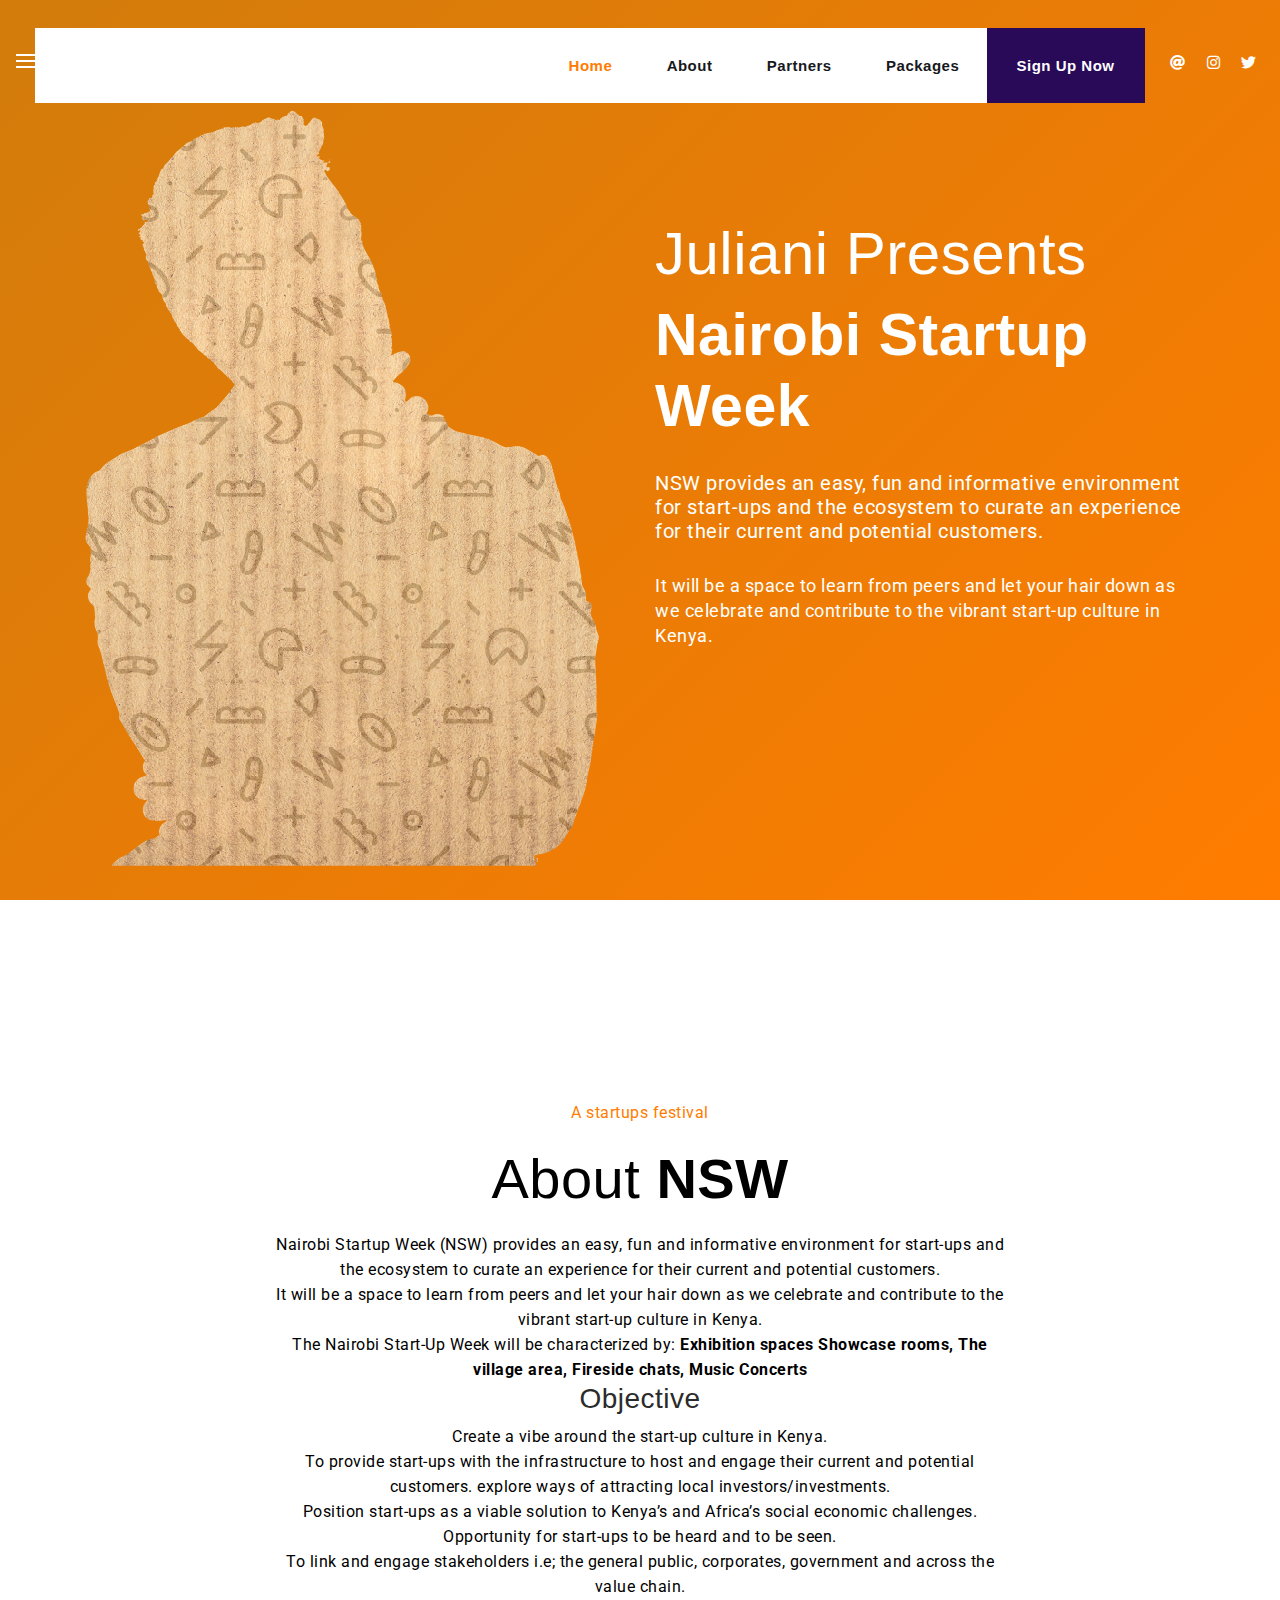
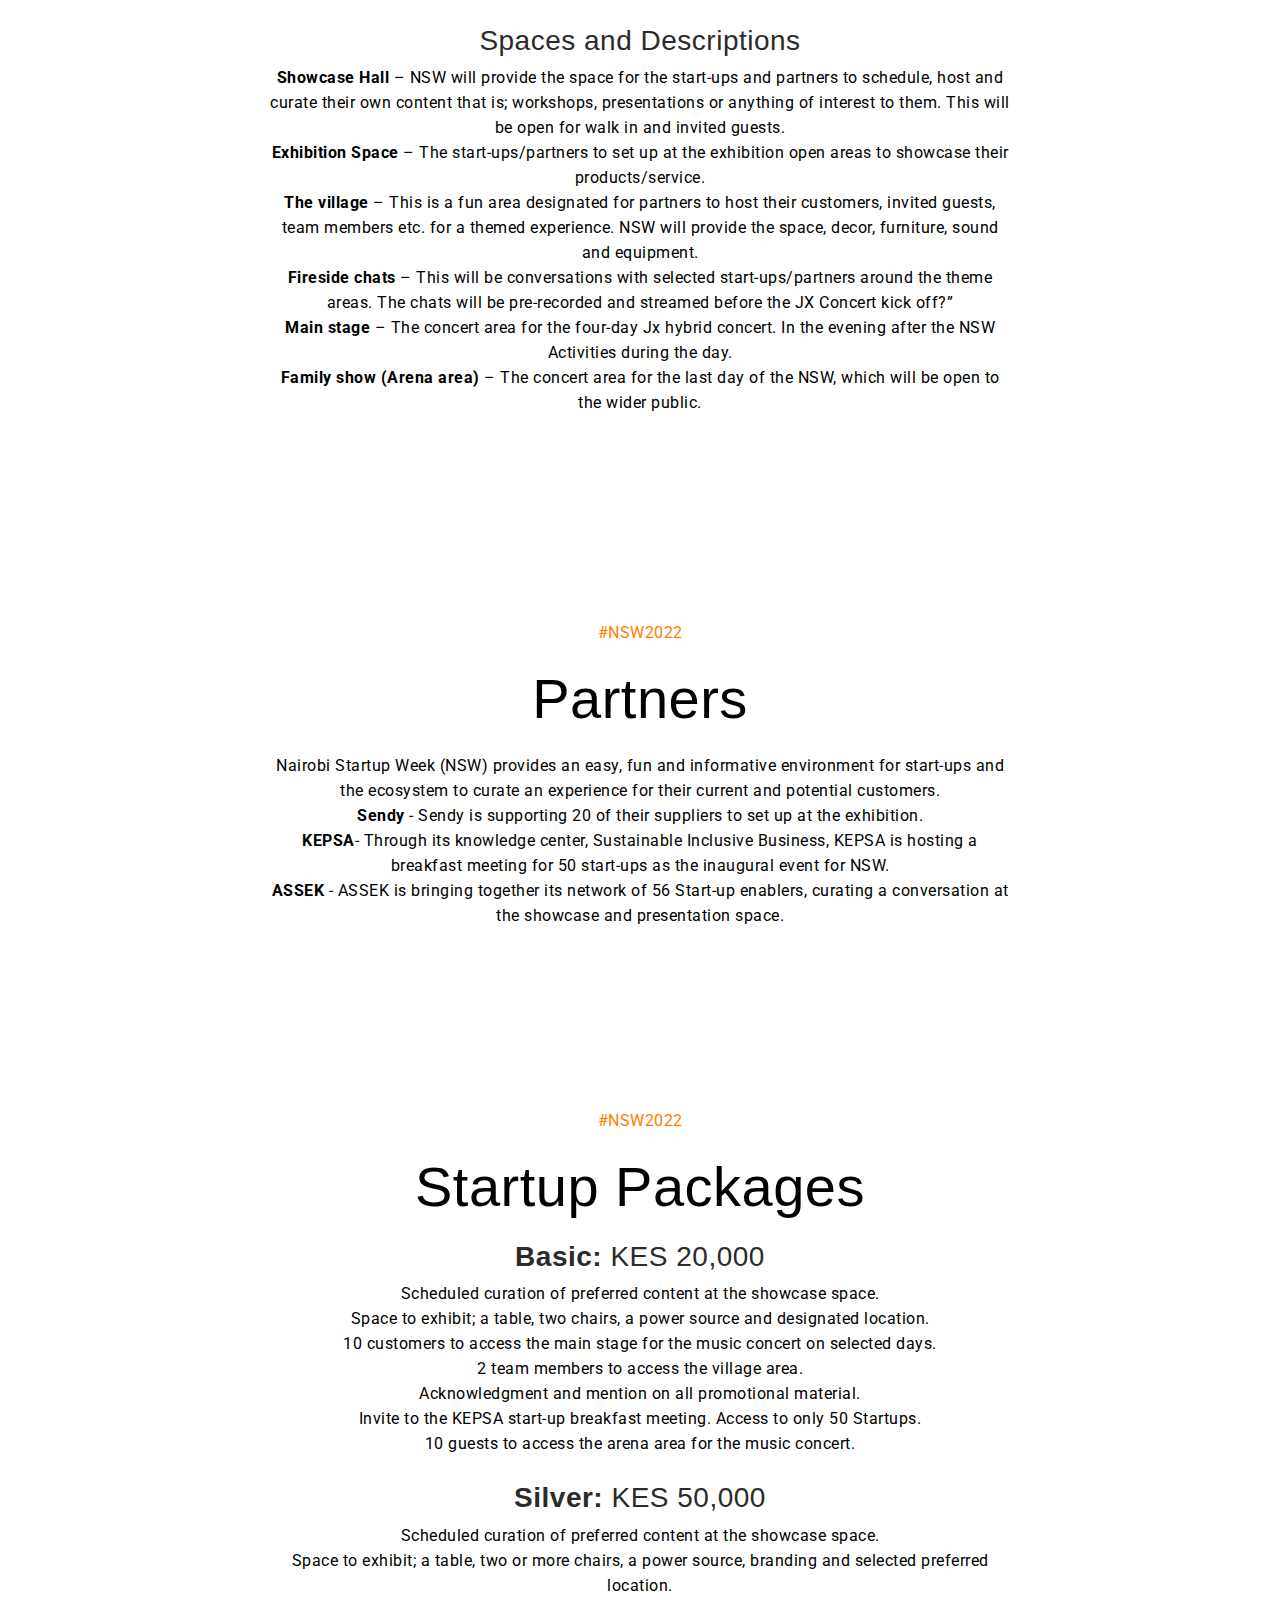
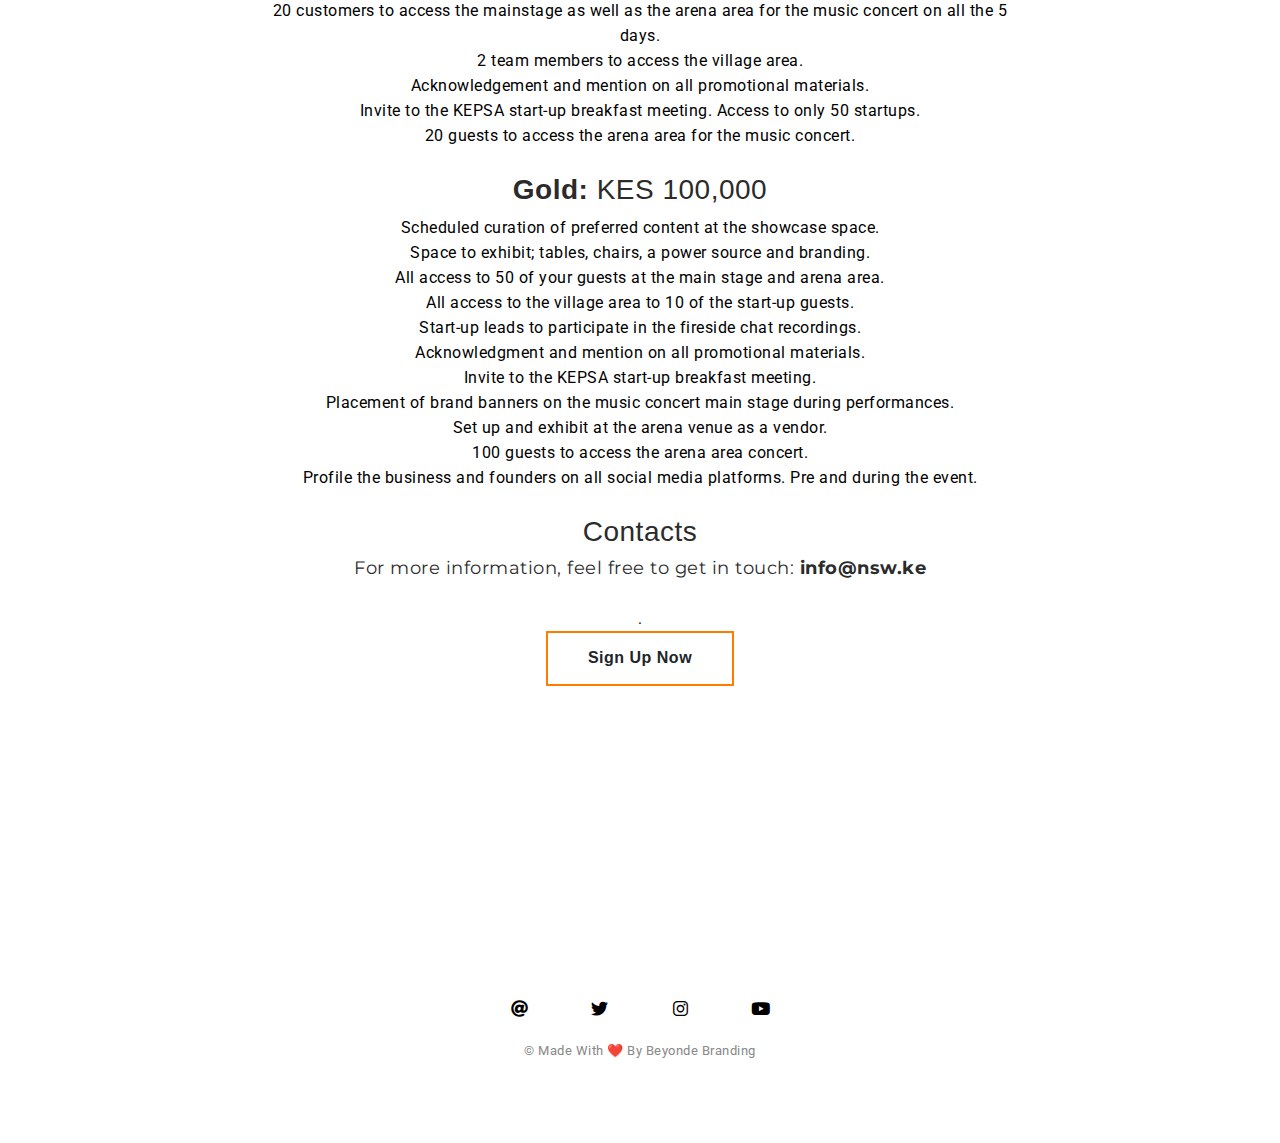
==== nsw/index.html @ 3aab37ce "chore: add original site" ====
<!DOCTYPE html>
<html lang="en">
<head>
    <!-- Meta Tags -->
    <meta charset="utf-8">
    <meta content="width=device-width, initial-scale=1, shrink-to-fit=no" name="viewport">
    <!-- Author -->
    <meta name="author" content="Beyonde Branding">
    <!-- Description -->
    <meta name="description" content="Nairobi Startup Week (NSW) provides an easy, fun and informative environment for start-ups and the ecosystem to curate an experience for their current and potential customers.">
    <!-- Page Title -->
    <title> NSW | Juliani presents Nairobi Startup Week</title>
    <!-- Bundle -->
    <link rel="stylesheet" href="./vendor/css/bundle.min.css">
    <!-- Plugin Css -->
    <link href="./vendor/css/LineIcons.min.css" rel="stylesheet">
    <link href="./vendor/css/jquery.fancybox.min.css" rel="stylesheet">
    <link href="./vendor/css/owl.carousel.min.css" rel="stylesheet">
    <link href="./vendor/css/wow.css" rel="stylesheet">
    <link rel="stylesheet" href="./vendor/css/cubeportfolio.min.css">
    <link href="css/line-awesome.min.css" rel="stylesheet">
    <!-- Style Sheet -->
    <link href="css/style.css" rel="stylesheet">
    <link href="css/custom.css" rel="stylesheet">
</head>
<body data-spy="scroll" data-target=".navbar" data-offset="90">

<!-- Start Loader -->
<div class="loader-bg">
    <div class="spinner">
        <div class="inner one"></div>
        <div class="inner two"></div>
        <div class="inner three"></div>
    </div>
</div>
<!-- End loader -->

<!-- Start Header -->
<header>
    <!--Navigation-->
    <nav class="navbar navbar-top-default navbar-expand-lg navbar-simple nav-line">
        <div class="navigation-toggle">
            <ul class="slider-social toggle-btn my-0">
                <li>
                    <a href="javascript:void(0);" class="sidemenu_btn" id="sidemenu_toggle">
                        <span></span>
                        <span></span>
                        <span></span>
                    </a>
                </li>
            </ul>
        </div>
        <div class="container">
            <div class="round-nav ">
                <a href="#home" title="Logo" class="logo ">
                    <!--Logo Default-->
                    <!-- <img src="images/logo.png" alt="logo" class=" nav-logo"> -->
                </a>

                <!--Nav Links-->
                <div class="collapse navbar-collapse" id="megaone">
                    <div class="navbar-nav ml-auto ">
                        <a class="nav-link  line " href="#home">Home</a>
                        <a class="nav-link  line" href="#about">About</a>
                        <a class="nav-link  line" href="#partners">Partners</a>
                        <a class="nav-link  line" href="#packages">Packages</a>
                        <a target="_blank" href="https://bit.ly/NSW-startup-form" class=" nav-btn nav-link " data-animation-duration="500">Sign Up Now</a>
                    </div>
                </div>
            </div>
        </div>
        <div class="social-icons">
            <ul>
                <li><a class="email-hover" href="mailto:info@nsw.ke" target="_blank"><i class="fas fa-at"></i></a></li>
                <li><a class="instagram-hover" href="https://instagram.com/nsw_ke" target="_blank"><i class="fab fa-instagram"></i></a></li>
                <li><a class="twitter-hover" href="https://twitter.com/nsw_ke" target="_blank"><i class="fab fa-twitter"></i></a></li>
                <!-- <li><a class="instagram-hover" href="javascript:void(0);" target="_blank"><i class="fab fab fa-linkedin-in"></i></a></li> -->
            </ul>
        </div>

        <!--Side Menu Button-->
    </nav>

    <!--Side Nav-->
    <div class="side-menu hidden">
        <div class="mega-title" id="mega-title"><h2 class="inner-mega-title">NSW // 2022</h2></div>
        <span id="btn_sideNavClose">
          <i class="las la-times btn-close"></i>
        </span>
        <div class="inner-wrapper">
            <nav class="side-nav w-100">
                <a href="#home" title="Logo" class="logo  navbar-brand">
                    <!-- <img src="images/logo.png" alt="logo"> -->
                </a>
                <ul class="navbar-nav text-capitalize">
                    <li class="nav-item">
                        <a class="nav-link " href="#home">Home</a>
                    </li>
                    <li class="nav-item">
                        <a class="nav-link " href="#about">About</a>
                    </li>
                    <li class="nav-item">
                        <a class="nav-link " href="#partners">Partners</a>
                    </li>
                    <li class="nav-item">
                        <a class="nav-link " href="#packages">Packages</a>
                    </li>
                    <li class="nav-item">
                        <a class="nav-link" target="_blank" href="https://bit.ly/NSW-startup-form">Sign Up</a>
                    </li>
                </ul>
            </nav>

            <div class="side-footer w-100">
                <p>&copy; 2022 // <a target="_blank" href="http://juliani.co.ke">Juliani</a></p>
            </div>
        </div>
    </div>
    <a id="close_side_menu" href="javascript:void(0);"></a>
</header>
<!-- End Header -->

<!--Banner Start-->
<section style="min-height: 900px;" class="banenr bg-banner py-0" id="home">
    <div class="container">
        <div class="row">
            <div class="col-lg-6 wow slideInLeft order-2 order-md-12" data-wow-delay=".7s" style="visibility: visible; animation-delay: 0.7s; animation-name: slideInLeft;">
                <div class="banner-image">
                     <img src="./images/banner_img.png" alt="banner-img">
                </div>
            </div>
            <div class="col-lg-6 d-flex justify-content-center align-items-center wow slideInRight  order-1 order-md-12" data-wow-delay=".7s" style="visibility: visible; animation-delay: 0.7s; animation-name: slideInRight;">
                <div class="banner-area">
                    <h4 class="banner-text">
                        Juliani Presents
                    </h4>
                    <h2 class="banner-heading">
                        Nairobi Startup Week
                    </h2>
                    <h5 class="banner-des">
                        NSW provides an easy, fun and informative environment for start-ups and the ecosystem to curate an experience for their current and potential customers.
                    </h5>
                    <p style="color:white;">It will be a space to learn from peers and let your hair down as we celebrate and contribute to the vibrant start-up culture in Kenya.</p>
                </div>
            </div>
        </div>
    </div>
</section>
<!--Banner End-->

<!-- MAIN PAGE Start -->
<section class="main standalone" id="main">
    <!--content-->
    <div class="blog-content">
        <div class="container">
            <div class="row no-gutters">
                <div class="col-12">

                    <div class="standalone-detail" id="about" style="padding-top:80px;">
                        <div class="row no-gutters">
                            <div class="col-12 col-md-10 offset-md-1 col-lg-8 offset-lg-2  text-center wow slideInUp" data-wow-duration="2s">
                                <p class="sub-heading text-center text-blue">A startups festival</p>
                                <h1 class="heading text-orang">About <strong>NSW</strong></h1>
                                <p class="para_text m-auto ">Nairobi Startup Week (NSW) provides an easy, fun and informative environment for start-ups and the ecosystem to curate an experience for their current and potential customers.</p>
                                <p class="para_text m-auto ">It will be a space to learn from peers and let your hair down as we celebrate and contribute to the vibrant start-up culture in Kenya.</p>
                                <p class="para_text m-auto ">
                                    The Nairobi Start-Up Week will be characterized by:
                                    <strong>Exhibition spaces
                                    Showcase rooms,
                                    The village area,
                                    Fireside chats, 
                                    Music Concerts
                                    </strong> 
                                </p>
                                <h3>Objective</h3>
                                <ul>
                                    <li class="para_text m-auto">Create a vibe around the start-up culture in Kenya.</li>
                                    <li class="para_text m-auto">To provide start-ups with the infrastructure to host and engage their current and potential customers.  explore ways of attracting local investors/investments.</li>
                                    <li class="para_text m-auto">Position start-ups as a viable solution to Kenya’s and Africa’s social economic challenges.</li>
                                    <li class="para_text m-auto">Opportunity for start-ups to be heard and to be seen.</li>
                                    <li class="para_text m-auto">To link and engage stakeholders i.e; the general public, corporates, government and across the value chain.</li>
                                </ul>

                                <h3>Spaces and Descriptions</h3>
                                <ul>
                                    <li class="para_text m-auto"><strong>Showcase Hall</strong> – NSW will provide the space for the start-ups and partners to schedule, host and curate their own content that is; workshops, presentations or anything of interest to them. This will be open for walk in and invited guests.</li>
                                    <li class="para_text m-auto"><strong>Exhibition Space</strong> – The start-ups/partners to set up at the exhibition open areas to showcase their products/service.</li>
                                    <li class="para_text m-auto"><strong>The village</strong> – This is a fun area designated for partners to host their customers, invited guests, team members etc. for a themed experience. NSW will provide the space, decor, furniture, sound and equipment.</li>
                                    <li class="para_text m-auto"><strong>Fireside chats</strong> – This will be conversations with selected start-ups/partners around the theme areas. The chats will be pre-recorded and streamed before the JX Concert  kick off?”</li>
                                    <li class="para_text m-auto"><strong>Main stage</strong> – The concert area for the four-day Jx hybrid concert. In the evening after the NSW Activities during the day.</li>
                                    <li class="para_text m-auto"><strong>Family show (Arena area)</strong> – The concert area for the last day of the NSW, which will be open to the wider public.</li>
                                </ul>
                            </div>
                        </div>
                    </div>

                    <div class="standalone-detail" id="partners" style="padding-top:80px;">
                        <div class="row no-gutters">
                            <div class="col-12 col-md-10 offset-md-1 col-lg-8 offset-lg-2  text-center wow slideInUp" data-wow-duration="2s">
                                <p class="sub-heading text-center text-blue">#NSW2022</p>
                                <h1 class="heading text-orang">Partners</h1>
                                <p class="para_text m-auto ">Nairobi Startup Week (NSW) provides an easy, fun and informative environment for start-ups and the ecosystem to curate an experience for their current and potential customers.</p>
                                <p class="para_text m-auto"><strong>Sendy</strong> - Sendy is supporting 20 of their suppliers to set up at the exhibition.</p>
                                <p class="para_text m-auto"><strong>KEPSA</strong>- Through its knowledge center, Sustainable Inclusive Business, KEPSA is hosting a breakfast meeting for 50 start-ups as the inaugural event for NSW.</p>
                                <p class="para_text m-auto"><strong>ASSEK</strong> - ASSEK is bringing together its network of 56 Start-up enablers, curating a conversation at the showcase and presentation space.</p>
                            </div>
                        </div>
                    </div>

                    <!-- <div class="row standalone-row align-items-center no-gutters">
                        <div class="col-lg-6">
                            <div class="blog-image wow hover-effect fadeInLeft image">
                                <img src="images/standalone-1.jpg" alt="image">
                            </div>
                        </div>
                        <div class="col-lg-6 stand-img-des">
                            <div class="d-inline-block">
                                <p class="sub-heading sub_heading text-center text-blue">Most flexible one page</p>
                                <h2 class="heading-text text-orang">Standalone Heading</h2>
                                <p class="para_text p-text ">Curabitur mollis bibendum luctus. Duis suscipit vitae dui sed suscipit. Vestibulum auctor nunc vitae diam eleifend, in maximus metus sollicitudin. </p>
                            </div>
                        </div>
                    </div> -->

                    <div class="standalone-detail" id="packages" style="padding-top:80px;">
                        <div class="row no-gutters">
                            <div class="col-12 col-md-10 offset-md-1 col-lg-8 offset-lg-2  text-center wow slideInUp" data-wow-duration="2s">
                                <p class="sub-heading text-center text-blue">#NSW2022</p>
                                <h1 class="heading text-orang">Startup Packages</h1>
                                <h3><strong>Basic:</strong> KES 20,000 </h3>
                                <ul>
                                    <li class="para_text m-auto">Scheduled curation of preferred content at the showcase space.</li>
                                    <li class="para_text m-auto">Space to exhibit; a table, two chairs, a power source and designated location.</li>
                                    <li class="para_text m-auto">10 customers to access the main stage for the music concert on selected days.  </li>
                                    <li class="para_text m-auto">2 team members to access the village area.  </li>
                                    <li class="para_text m-auto">Acknowledgment and mention on all promotional material.</li>
                                    <li class="para_text m-auto">Invite to the KEPSA start-up breakfast meeting. Access to only 50 Startups. </li>
                                    <li class="para_text m-auto">10 guests to access the arena area for the music concert.</li>
                                </ul>

                                <h3><strong>Silver:</strong> KES 50,000 </h3>
                                <ul>
                                    <li class="para_text m-auto">Scheduled curation of preferred content at the showcase space.</li>
                                    <li class="para_text m-auto">Space to exhibit; a table, two or more chairs, a power source, branding and selected preferred location.</li>
                                    <li class="para_text m-auto">20 customers to access the mainstage as well as the arena area for the music concert on all the 5 days. </li>
                                    <li class="para_text m-auto">2 team members to access the village area.</li>
                                    <li class="para_text m-auto">Acknowledgement and mention on all promotional materials.</li>
                                    <li class="para_text m-auto">Invite to the KEPSA start-up breakfast meeting. Access to only 50 startups.</li>
                                    <li class="para_text m-auto">20 guests to access the arena area for the music concert.</li>
                                </ul>

                                <h3><strong>Gold:</strong> KES 100,000 </h3>
                                <ul>
                                    <li class="para_text m-auto">Scheduled curation of preferred content at the showcase space. </li>
                                    <li class="para_text m-auto">Space to exhibit; tables, chairs, a power source and branding.</li>
                                    <li class="para_text m-auto">All access to 50 of your guests at the main stage and arena area. </li>
                                    <li class="para_text m-auto">All access to the village area to 10 of the start-up guests.  </li>
                                    <li class="para_text m-auto">Start-up leads to participate in the fireside chat recordings.</li>
                                    <li class="para_text m-auto">Acknowledgment and mention on all promotional materials. </li>
                                    <li class="para_text m-auto">Invite to the KEPSA start-up breakfast meeting.</li>
                                    <li class="para_text m-auto">Placement of brand banners on the music concert main stage during performances. </li>
                                    <li class="para_text m-auto">Set up and exhibit at the arena venue as a vendor.  </li>
                                    <li class="para_text m-auto">100 guests to access the arena area concert.  </li>
                                    <li class="para_text m-auto">Profile the business and founders on all social media platforms. Pre and during the event.  </li>
                                </ul>

                                <h3>Contacts</h3>
                                <p>For more information, feel free to get in touch: <strong>info@nsw.ke</strong></p>.

                                <div class="lead">
                                    <a style="border: solid 2px #ff7c00; font-weight: bold;" target="_blank" href="https://bit.ly/nsw-startup-form" class="btn btn-large">Sign Up Now</a>
                                </div>
                            </div>
                        </div>
                    </div>

                </div>
            </div>
        </div>
    </div>
</section>

<!-- MAIN PAGE END -->

<!-- START FOOTER -->
<footer class="footer">
    <div class="container">
        <div class="row align-items-center">
            <!--Social-->
            <div class="col-12 text-center">
                <div class="footer-social">
                    <ul class="list-unstyled social-icons social-icons-simple">
                        <!-- <li><a class="facebook_bg_hvr2 wow fadeInUp" href="javascript:void(0)"><i class="fab fa-facebook-f" aria-hidden="true"></i> </a> </li> -->
                        <li><a href="mailto:info@nsw.ke" target="_blank"><i class="fas fa-at" aria-hidden="true"></i> </a> </li>
                        <li><a class="twitter_bg_hvr2 wow fadeInDown" href="https://twitter.com/nsw_ke" target="_blank"><i class="fab fa-twitter" aria-hidden="true"></i> </a> </li>
                        <!-- <li><a class="linkdin_bg_hvr2 wow fadeInDown" href="javascript:void(0)"><i class="fab fa-linkedin-in" aria-hidden="true"></i> </a> </li> -->
                        <li><a class="instagram_bg_hvr2 wow fadeInUp" href="https://instagram.com/nsw_ke" target="_blank"><i class="fab fa-instagram" aria-hidden="true"></i> </a> </li>
                        <li><a class="youtube_bg_hvr2 wow fadeInUp" href="#"><i class="fab fa-youtube" aria-hidden="true"></i> </a> </li>
                        <!-- <li><a class="pintrest_bg_hvr2 wow fadeInUp" href="javascript:void(0)"><i class="fab fa-pinterest-p" aria-hidden="true"></i> </a> </li> -->
                    </ul>
                </div>
                <!--Text-->
                <p class="company-about fadeIn">&copy; Made With ❤️ By <a target="_blank" href="http://labs.beyon.de">Beyonde Branding</a></p>
            </div>
        </div>
    </div>
</footer>
<!-- END FOOTER -->

<!-- JavaScript -->
<script src="./vendor/js/bundle.min.js"></script>
<script src="js/script.js"></script>

</body>
</html>
---- nsw/vendor/css/wow.css ----
@charset "UTF-8";


/*!
Animate.css - http://daneden.me/animate
Licensed under the MIT license

Copyright (c) 2013 Daniel Eden

Permission is hereby granted, free of charge, to any person obtaining a copy of this software and associated documentation files (the "Software"), to deal in the Software without restriction, including without limitation the rights to use, copy, modify, merge, publish, distribute, sublicense, and/or sell copies of the Software, and to permit persons to whom the Software is furnished to do so, subject to the following conditions:

The above copyright notice and this permission notice shall be included in all copies or substantial portions of the Software.

THE SOFTWARE IS PROVIDED "AS IS", WITHOUT WARRANTY OF ANY KIND, EXPRESS OR IMPLIED, INCLUDING BUT NOT LIMITED TO THE WARRANTIES OF MERCHANTABILITY, FITNESS FOR A PARTICULAR PURPOSE AND NONINFRINGEMENT. IN NO EVENT SHALL THE AUTHORS OR COPYRIGHT HOLDERS BE LIABLE FOR ANY CLAIM, DAMAGES OR OTHER LIABILITY, WHETHER IN AN ACTION OF CONTRACT, TORT OR OTHERWISE, ARISING FROM, OUT OF OR IN CONNECTION WITH THE SOFTWARE OR THE USE OR OTHER DEALINGS IN THE SOFTWARE.
*/

.animated {
  -webkit-animation-duration: 1s;
  animation-duration: 1s;
  -webkit-animation-fill-mode: both;
  animation-fill-mode: both;
}

.animated.hinge {
  -webkit-animation-duration: 2s;
  animation-duration: 2s;
}

@-webkit-keyframes bounce {
  0%, 20%, 50%, 80%, 100% {
    -webkit-transform: translateY(0);
    transform: translateY(0);
  }

  40% {
    -webkit-transform: translateY(-30px);
    transform: translateY(-30px);
  }

  60% {
    -webkit-transform: translateY(-15px);
    transform: translateY(-15px);
  }
}

@keyframes bounce {
  0%, 20%, 50%, 80%, 100% {
    -webkit-transform: translateY(0);
    -ms-transform: translateY(0);
    transform: translateY(0);
  }

  40% {
    -webkit-transform: translateY(-30px);
    -ms-transform: translateY(-30px);
    transform: translateY(-30px);
  }

  60% {
    -webkit-transform: translateY(-15px);
    -ms-transform: translateY(-15px);
    transform: translateY(-15px);
  }
}

.bounce {
  -webkit-animation-name: bounce;
  animation-name: bounce;
}

@-webkit-keyframes flash {
  0%, 50%, 100% {
    opacity: 1;
  }

  25%, 75% {
    opacity: 0;
  }
}

@keyframes flash {
  0%, 50%, 100% {
    opacity: 1;
  }

  25%, 75% {
    opacity: 0;
  }
}

.flash {
  -webkit-animation-name: flash;
  animation-name: flash;
}

/* originally authored by Nick Pettit - https://github.com/nickpettit/glide */

@-webkit-keyframes pulse {
  0% {
    -webkit-transform: scale(1);
    transform: scale(1);
  }

  50% {
    -webkit-transform: scale(1.1);
    transform: scale(1.1);
  }

  100% {
    -webkit-transform: scale(1);
    transform: scale(1);
  }
}

@keyframes pulse {
  0% {
    -webkit-transform: scale(1);
    -ms-transform: scale(1);
    transform: scale(1);
  }

  50% {
    -webkit-transform: scale(1.1);
    -ms-transform: scale(1.1);
    transform: scale(1.1);
  }

  100% {
    -webkit-transform: scale(1);
    -ms-transform: scale(1);
    transform: scale(1);
  }
}

.pulse {
  -webkit-animation-name: pulse;
  animation-name: pulse;
}

@-webkit-keyframes shake {
  0%, 100% {
    -webkit-transform: translateX(0);
    transform: translateX(0);
  }

  10%, 30%, 50%, 70%, 90% {
    -webkit-transform: translateX(-10px);
    transform: translateX(-10px);
  }

  20%, 40%, 60%, 80% {
    -webkit-transform: translateX(10px);
    transform: translateX(10px);
  }
}

@keyframes shake {
  0%, 100% {
    -webkit-transform: translateX(0);
    -ms-transform: translateX(0);
    transform: translateX(0);
  }

  10%, 30%, 50%, 70%, 90% {
    -webkit-transform: translateX(-10px);
    -ms-transform: translateX(-10px);
    transform: translateX(-10px);
  }

  20%, 40%, 60%, 80% {
    -webkit-transform: translateX(10px);
    -ms-transform: translateX(10px);
    transform: translateX(10px);
  }
}

.shake {
  -webkit-animation-name: shake;
  animation-name: shake;
}

@-webkit-keyframes swing {
  20% {
    -webkit-transform: rotate(15deg);
    transform: rotate(15deg);
  }

  40% {
    -webkit-transform: rotate(-10deg);
    transform: rotate(-10deg);
  }

  60% {
    -webkit-transform: rotate(5deg);
    transform: rotate(5deg);
  }

  80% {
    -webkit-transform: rotate(-5deg);
    transform: rotate(-5deg);
  }

  100% {
    -webkit-transform: rotate(0deg);
    transform: rotate(0deg);
  }
}

@keyframes swing {
  20% {
    -webkit-transform: rotate(15deg);
    -ms-transform: rotate(15deg);
    transform: rotate(15deg);
  }

  40% {
    -webkit-transform: rotate(-10deg);
    -ms-transform: rotate(-10deg);
    transform: rotate(-10deg);
  }

  60% {
    -webkit-transform: rotate(5deg);
    -ms-transform: rotate(5deg);
    transform: rotate(5deg);
  }

  80% {
    -webkit-transform: rotate(-5deg);
    -ms-transform: rotate(-5deg);
    transform: rotate(-5deg);
  }

  100% {
    -webkit-transform: rotate(0deg);
    -ms-transform: rotate(0deg);
    transform: rotate(0deg);
  }
}

.swing {
  -webkit-transform-origin: top center;
  -ms-transform-origin: top center;
  transform-origin: top center;
  -webkit-animation-name: swing;
  animation-name: swing;
}

@-webkit-keyframes tada {
  0% {
    -webkit-transform: scale(1);
    transform: scale(1);
  }

  10%, 20% {
    -webkit-transform: scale(0.9) rotate(-3deg);
    transform: scale(0.9) rotate(-3deg);
  }

  30%, 50%, 70%, 90% {
    -webkit-transform: scale(1.1) rotate(3deg);
    transform: scale(1.1) rotate(3deg);
  }

  40%, 60%, 80% {
    -webkit-transform: scale(1.1) rotate(-3deg);
    transform: scale(1.1) rotate(-3deg);
  }

  100% {
    -webkit-transform: scale(1) rotate(0);
    transform: scale(1) rotate(0);
  }
}

@keyframes tada {
  0% {
    -webkit-transform: scale(1);
    -ms-transform: scale(1);
    transform: scale(1);
  }

  10%, 20% {
    -webkit-transform: scale(0.9) rotate(-3deg);
    -ms-transform: scale(0.9) rotate(-3deg);
    transform: scale(0.9) rotate(-3deg);
  }

  30%, 50%, 70%, 90% {
    -webkit-transform: scale(1.1) rotate(3deg);
    -ms-transform: scale(1.1) rotate(3deg);
    transform: scale(1.1) rotate(3deg);
  }

  40%, 60%, 80% {
    -webkit-transform: scale(1.1) rotate(-3deg);
    -ms-transform: scale(1.1) rotate(-3deg);
    transform: scale(1.1) rotate(-3deg);
  }

  100% {
    -webkit-transform: scale(1) rotate(0);
    -ms-transform: scale(1) rotate(0);
    transform: scale(1) rotate(0);
  }
}

.tada {
  -webkit-animation-name: tada;
  animation-name: tada;
}

/* originally authored by Nick Pettit - https://github.com/nickpettit/glide */

@-webkit-keyframes wobble {
  0% {
    -webkit-transform: translateX(0%);
    transform: translateX(0%);
  }

  15% {
    -webkit-transform: translateX(-25%) rotate(-5deg);
    transform: translateX(-25%) rotate(-5deg);
  }

  30% {
    -webkit-transform: translateX(20%) rotate(3deg);
    transform: translateX(20%) rotate(3deg);
  }

  45% {
    -webkit-transform: translateX(-15%) rotate(-3deg);
    transform: translateX(-15%) rotate(-3deg);
  }

  60% {
    -webkit-transform: translateX(10%) rotate(2deg);
    transform: translateX(10%) rotate(2deg);
  }

  75% {
    -webkit-transform: translateX(-5%) rotate(-1deg);
    transform: translateX(-5%) rotate(-1deg);
  }

  100% {
    -webkit-transform: translateX(0%);
    transform: translateX(0%);
  }
}

@keyframes wobble {
  0% {
    -webkit-transform: translateX(0%);
    -ms-transform: translateX(0%);
    transform: translateX(0%);
  }

  15% {
    -webkit-transform: translateX(-25%) rotate(-5deg);
    -ms-transform: translateX(-25%) rotate(-5deg);
    transform: translateX(-25%) rotate(-5deg);
  }

  30% {
    -webkit-transform: translateX(20%) rotate(3deg);
    -ms-transform: translateX(20%) rotate(3deg);
    transform: translateX(20%) rotate(3deg);
  }

  45% {
    -webkit-transform: translateX(-15%) rotate(-3deg);
    -ms-transform: translateX(-15%) rotate(-3deg);
    transform: translateX(-15%) rotate(-3deg);
  }

  60% {
    -webkit-transform: translateX(10%) rotate(2deg);
    -ms-transform: translateX(10%) rotate(2deg);
    transform: translateX(10%) rotate(2deg);
  }

  75% {
    -webkit-transform: translateX(-5%) rotate(-1deg);
    -ms-transform: translateX(-5%) rotate(-1deg);
    transform: translateX(-5%) rotate(-1deg);
  }

  100% {
    -webkit-transform: translateX(0%);
    -ms-transform: translateX(0%);
    transform: translateX(0%);
  }
}

.wobble {
  -webkit-animation-name: wobble;
  animation-name: wobble;
}

@-webkit-keyframes bounceIn {
  0% {
    opacity: 0;
    -webkit-transform: scale(.3);
    transform: scale(.3);
  }

  50% {
    opacity: 1;
    -webkit-transform: scale(1.05);
    transform: scale(1.05);
  }

  70% {
    -webkit-transform: scale(.9);
    transform: scale(.9);
  }

  100% {
    -webkit-transform: scale(1);
    transform: scale(1);
  }
}

@keyframes bounceIn {
  0% {
    opacity: 0;
    -webkit-transform: scale(.3);
    -ms-transform: scale(.3);
    transform: scale(.3);
  }

  50% {
    opacity: 1;
    -webkit-transform: scale(1.05);
    -ms-transform: scale(1.05);
    transform: scale(1.05);
  }

  70% {
    -webkit-transform: scale(.9);
    -ms-transform: scale(.9);
    transform: scale(.9);
  }

  100% {
    -webkit-transform: scale(1);
    -ms-transform: scale(1);
    transform: scale(1);
  }
}

.bounceIn {
  -webkit-animation-name: bounceIn;
  animation-name: bounceIn;
}

@-webkit-keyframes bounceInDown {
  0% {
    opacity: 0;
    -webkit-transform: translateY(-2000px);
    transform: translateY(-2000px);
  }

  60% {
    opacity: 1;
    -webkit-transform: translateY(30px);
    transform: translateY(30px);
  }

  80% {
    -webkit-transform: translateY(-10px);
    transform: translateY(-10px);
  }

  100% {
    -webkit-transform: translateY(0);
    transform: translateY(0);
  }
}

@keyframes bounceInDown {
  0% {
    opacity: 0;
    -webkit-transform: translateY(-2000px);
    -ms-transform: translateY(-2000px);
    transform: translateY(-2000px);
  }

  60% {
    opacity: 1;
    -webkit-transform: translateY(30px);
    -ms-transform: translateY(30px);
    transform: translateY(30px);
  }

  80% {
    -webkit-transform: translateY(-10px);
    -ms-transform: translateY(-10px);
    transform: translateY(-10px);
  }

  100% {
    -webkit-transform: translateY(0);
    -ms-transform: translateY(0);
    transform: translateY(0);
  }
}

.bounceInDown {
  -webkit-animation-name: bounceInDown;
  animation-name: bounceInDown;
}

@-webkit-keyframes bounceInLeft {
  0% {
    opacity: 0;
    -webkit-transform: translateX(-2000px);
    transform: translateX(-2000px);
  }

  60% {
    opacity: 1;
    -webkit-transform: translateX(30px);
    transform: translateX(30px);
  }

  80% {
    -webkit-transform: translateX(-10px);
    transform: translateX(-10px);
  }

  100% {
    -webkit-transform: translateX(0);
    transform: translateX(0);
  }
}

@keyframes bounceInLeft {
  0% {
    opacity: 0;
    -webkit-transform: translateX(-2000px);
    -ms-transform: translateX(-2000px);
    transform: translateX(-2000px);
  }

  60% {
    opacity: 1;
    -webkit-transform: translateX(30px);
    -ms-transform: translateX(30px);
    transform: translateX(30px);
  }

  80% {
    -webkit-transform: translateX(-10px);
    -ms-transform: translateX(-10px);
    transform: translateX(-10px);
  }

  100% {
    -webkit-transform: translateX(0);
    -ms-transform: translateX(0);
    transform: translateX(0);
  }
}

.bounceInLeft {
  -webkit-animation-name: bounceInLeft;
  animation-name: bounceInLeft;
}

@-webkit-keyframes bounceInRight {
  0% {
    opacity: 0;
    -webkit-transform: translateX(2000px);
    transform: translateX(2000px);
  }

  60% {
    opacity: 1;
    -webkit-transform: translateX(-30px);
    transform: translateX(-30px);
  }

  80% {
    -webkit-transform: translateX(10px);
    transform: translateX(10px);
  }

  100% {
    -webkit-transform: translateX(0);
    transform: translateX(0);
  }
}

@keyframes bounceInRight {
  0% {
    opacity: 0;
    -webkit-transform: translateX(2000px);
    -ms-transform: translateX(2000px);
    transform: translateX(2000px);
  }

  60% {
    opacity: 1;
    -webkit-transform: translateX(-30px);
    -ms-transform: translateX(-30px);
    transform: translateX(-30px);
  }

  80% {
    -webkit-transform: translateX(10px);
    -ms-transform: translateX(10px);
    transform: translateX(10px);
  }

  100% {
    -webkit-transform: translateX(0);
    -ms-transform: translateX(0);
    transform: translateX(0);
  }
}

.bounceInRight {
  -webkit-animation-name: bounceInRight;
  animation-name: bounceInRight;
}

@-webkit-keyframes bounceInUp {
  0% {
    opacity: 0;
    -webkit-transform: translateY(2000px);
    transform: translateY(2000px);
  }

  60% {
    opacity: 1;
    -webkit-transform: translateY(-30px);
    transform: translateY(-30px);
  }

  80% {
    -webkit-transform: translateY(10px);
    transform: translateY(10px);
  }

  100% {
    -webkit-transform: translateY(0);
    transform: translateY(0);
  }
}

@keyframes bounceInUp {
  0% {
    opacity: 0;
    -webkit-transform: translateY(2000px);
    -ms-transform: translateY(2000px);
    transform: translateY(2000px);
  }

  60% {
    opacity: 1;
    -webkit-transform: translateY(-30px);
    -ms-transform: translateY(-30px);
    transform: translateY(-30px);
  }

  80% {
    -webkit-transform: translateY(10px);
    -ms-transform: translateY(10px);
    transform: translateY(10px);
  }

  100% {
    -webkit-transform: translateY(0);
    -ms-transform: translateY(0);
    transform: translateY(0);
  }
}

.bounceInUp {
  -webkit-animation-name: bounceInUp;
  animation-name: bounceInUp;
}

@-webkit-keyframes bounceOut {
  0% {
    -webkit-transform: scale(1);
    transform: scale(1);
  }

  25% {
    -webkit-transform: scale(.95);
    transform: scale(.95);
  }

  50% {
    opacity: 1;
    -webkit-transform: scale(1.1);
    transform: scale(1.1);
  }

  100% {
    opacity: 0;
    -webkit-transform: scale(.3);
    transform: scale(.3);
  }
}

@keyframes bounceOut {
  0% {
    -webkit-transform: scale(1);
    -ms-transform: scale(1);
    transform: scale(1);
  }

  25% {
    -webkit-transform: scale(.95);
    -ms-transform: scale(.95);
    transform: scale(.95);
  }

  50% {
    opacity: 1;
    -webkit-transform: scale(1.1);
    -ms-transform: scale(1.1);
    transform: scale(1.1);
  }

  100% {
    opacity: 0;
    -webkit-transform: scale(.3);
    -ms-transform: scale(.3);
    transform: scale(.3);
  }
}

.bounceOut {
  -webkit-animation-name: bounceOut;
  animation-name: bounceOut;
}

@-webkit-keyframes bounceOutDown {
  0% {
    -webkit-transform: translateY(0);
    transform: translateY(0);
  }

  20% {
    opacity: 1;
    -webkit-transform: translateY(-20px);
    transform: translateY(-20px);
  }

  100% {
    opacity: 0;
    -webkit-transform: translateY(2000px);
    transform: translateY(2000px);
  }
}

@keyframes bounceOutDown {
  0% {
    -webkit-transform: translateY(0);
    -ms-transform: translateY(0);
    transform: translateY(0);
  }

  20% {
    opacity: 1;
    -webkit-transform: translateY(-20px);
    -ms-transform: translateY(-20px);
    transform: translateY(-20px);
  }

  100% {
    opacity: 0;
    -webkit-transform: translateY(2000px);
    -ms-transform: translateY(2000px);
    transform: translateY(2000px);
  }
}

.bounceOutDown {
  -webkit-animation-name: bounceOutDown;
  animation-name: bounceOutDown;
}

@-webkit-keyframes bounceOutLeft {
  0% {
    -webkit-transform: translateX(0);
    transform: translateX(0);
  }

  20% {
    opacity: 1;
    -webkit-transform: translateX(20px);
    transform: translateX(20px);
  }

  100% {
    opacity: 0;
    -webkit-transform: translateX(-2000px);
    transform: translateX(-2000px);
  }
}

@keyframes bounceOutLeft {
  0% {
    -webkit-transform: translateX(0);
    -ms-transform: translateX(0);
    transform: translateX(0);
  }

  20% {
    opacity: 1;
    -webkit-transform: translateX(20px);
    -ms-transform: translateX(20px);
    transform: translateX(20px);
  }

  100% {
    opacity: 0;
    -webkit-transform: translateX(-2000px);
    -ms-transform: translateX(-2000px);
    transform: translateX(-2000px);
  }
}

.bounceOutLeft {
  -webkit-animation-name: bounceOutLeft;
  animation-name: bounceOutLeft;
}

@-webkit-keyframes bounceOutRight {
  0% {
    -webkit-transform: translateX(0);
    transform: translateX(0);
  }

  20% {
    opacity: 1;
    -webkit-transform: translateX(-20px);
    transform: translateX(-20px);
  }

  100% {
    opacity: 0;
    -webkit-transform: translateX(2000px);
    transform: translateX(2000px);
  }
}

@keyframes bounceOutRight {
  0% {
    -webkit-transform: translateX(0);
    -ms-transform: translateX(0);
    transform: translateX(0);
  }

  20% {
    opacity: 1;
    -webkit-transform: translateX(-20px);
    -ms-transform: translateX(-20px);
    transform: translateX(-20px);
  }

  100% {
    opacity: 0;
    -webkit-transform: translateX(2000px);
    -ms-transform: translateX(2000px);
    transform: translateX(2000px);
  }
}

.bounceOutRight {
  -webkit-animation-name: bounceOutRight;
  animation-name: bounceOutRight;
}

@-webkit-keyframes bounceOutUp {
  0% {
    -webkit-transform: translateY(0);
    transform: translateY(0);
  }

  20% {
    opacity: 1;
    -webkit-transform: translateY(20px);
    transform: translateY(20px);
  }

  100% {
    opacity: 0;
    -webkit-transform: translateY(-2000px);
    transform: translateY(-2000px);
  }
}

@keyframes bounceOutUp {
  0% {
    -webkit-transform: translateY(0);
    -ms-transform: translateY(0);
    transform: translateY(0);
  }

  20% {
    opacity: 1;
    -webkit-transform: translateY(20px);
    -ms-transform: translateY(20px);
    transform: translateY(20px);
  }

  100% {
    opacity: 0;
    -webkit-transform: translateY(-2000px);
    -ms-transform: translateY(-2000px);
    transform: translateY(-2000px);
  }
}

.bounceOutUp {
  -webkit-animation-name: bounceOutUp;
  animation-name: bounceOutUp;
}

@-webkit-keyframes fadeIn {
  0% {
    opacity: 0;
  }

  100% {
    opacity: 1;
  }
}

@keyframes fadeIn {
  0% {
    opacity: 0;
  }

  100% {
    opacity: 1;
  }
}

.fadeIn {
  -webkit-animation-name: fadeIn;
  animation-name: fadeIn;
}

@-webkit-keyframes fadeInDown {
  0% {
    opacity: 0;
    -webkit-transform: translateY(-20px);
    transform: translateY(-20px);
  }

  100% {
    opacity: 1;
    -webkit-transform: translateY(0);
    transform: translateY(0);
  }
}

@keyframes fadeInDown {
  0% {
    opacity: 0;
    -webkit-transform: translateY(-20px);
    -ms-transform: translateY(-20px);
    transform: translateY(-20px);
  }

  100% {
    opacity: 1;
    -webkit-transform: translateY(0);
    -ms-transform: translateY(0);
    transform: translateY(0);
  }
}

.fadeInDown {
  -webkit-animation-name: fadeInDown;
  animation-name: fadeInDown;
}

@-webkit-keyframes fadeInDownBig {
  0% {
    opacity: 0;
    -webkit-transform: translateY(-2000px);
    transform: translateY(-2000px);
  }

  100% {
    opacity: 1;
    -webkit-transform: translateY(0);
    transform: translateY(0);
  }
}

@keyframes fadeInDownBig {
  0% {
    opacity: 0;
    -webkit-transform: translateY(-2000px);
    -ms-transform: translateY(-2000px);
    transform: translateY(-2000px);
  }

  100% {
    opacity: 1;
    -webkit-transform: translateY(0);
    -ms-transform: translateY(0);
    transform: translateY(0);
  }
}

.fadeInDownBig {
  -webkit-animation-name: fadeInDownBig;
  animation-name: fadeInDownBig;
}

@-webkit-keyframes fadeInLeft {
  0% {
    opacity: 0;
    -webkit-transform: translateX(-20px);
    transform: translateX(-20px);
  }

  100% {
    opacity: 1;
    -webkit-transform: translateX(0);
    transform: translateX(0);
  }
}

@keyframes fadeInLeft {
  0% {
    opacity: 0;
    -webkit-transform: translateX(-20px);
    -ms-transform: translateX(-20px);
    transform: translateX(-20px);
  }

  100% {
    opacity: 1;
    -webkit-transform: translateX(0);
    -ms-transform: translateX(0);
    transform: translateX(0);
  }
}

.fadeInLeft {
  -webkit-animation-name: fadeInLeft;
  animation-name: fadeInLeft;
}

@-webkit-keyframes fadeInLeftBig {
  0% {
    opacity: 0;
    -webkit-transform: translateX(-2000px);
    transform: translateX(-2000px);
  }

  100% {
    opacity: 1;
    -webkit-transform: translateX(0);
    transform: translateX(0);
  }
}

@keyframes fadeInLeftBig {
  0% {
    opacity: 0;
    -webkit-transform: translateX(-2000px);
    -ms-transform: translateX(-2000px);
    transform: translateX(-2000px);
  }

  100% {
    opacity: 1;
    -webkit-transform: translateX(0);
    -ms-transform: translateX(0);
    transform: translateX(0);
  }
}

.fadeInLeftBig {
  -webkit-animation-name: fadeInLeftBig;
  animation-name: fadeInLeftBig;
}

@-webkit-keyframes fadeInRight {
  0% {
    opacity: 0;
    -webkit-transform: translateX(20px);
    transform: translateX(20px);
  }

  100% {
    opacity: 1;
    -webkit-transform: translateX(0);
    transform: translateX(0);
  }
}

@keyframes fadeInRight {
  0% {
    opacity: 0;
    -webkit-transform: translateX(20px);
    -ms-transform: translateX(20px);
    transform: translateX(20px);
  }

  100% {
    opacity: 1;
    -webkit-transform: translateX(0);
    -ms-transform: translateX(0);
    transform: translateX(0);
  }
}

.fadeInRight {
  -webkit-animation-name: fadeInRight;
  animation-name: fadeInRight;
}

@-webkit-keyframes fadeInRightBig {
  0% {
    opacity: 0;
    -webkit-transform: translateX(2000px);
    transform: translateX(2000px);
  }

  100% {
    opacity: 1;
    -webkit-transform: translateX(0);
    transform: translateX(0);
  }
}

@keyframes fadeInRightBig {
  0% {
    opacity: 0;
    -webkit-transform: translateX(2000px);
    -ms-transform: translateX(2000px);
    transform: translateX(2000px);
  }

  100% {
    opacity: 1;
    -webkit-transform: translateX(0);
    -ms-transform: translateX(0);
    transform: translateX(0);
  }
}

.fadeInRightBig {
  -webkit-animation-name: fadeInRightBig;
  animation-name: fadeInRightBig;
}

@-webkit-keyframes fadeInUp {
  0% {
    opacity: 0;
    -webkit-transform: translateY(20px);
    transform: translateY(20px);
  }

  100% {
    opacity: 1;
    -webkit-transform: translateY(0);
    transform: translateY(0);
  }
}

@keyframes fadeInUp {
  0% {
    opacity: 0;
    -webkit-transform: translateY(20px);
    -ms-transform: translateY(20px);
    transform: translateY(20px);
  }

  100% {
    opacity: 1;
    -webkit-transform: translateY(0);
    -ms-transform: translateY(0);
    transform: translateY(0);
  }
}

.fadeInUp {
  -webkit-animation-name: fadeInUp;
  animation-name: fadeInUp;
}

@-webkit-keyframes fadeInUpBig {
  0% {
    opacity: 0;
    -webkit-transform: translateY(2000px);
    transform: translateY(2000px);
  }

  100% {
    opacity: 1;
    -webkit-transform: translateY(0);
    transform: translateY(0);
  }
}

@keyframes fadeInUpBig {
  0% {
    opacity: 0;
    -webkit-transform: translateY(2000px);
    -ms-transform: translateY(2000px);
    transform: translateY(2000px);
  }

  100% {
    opacity: 1;
    -webkit-transform: translateY(0);
    -ms-transform: translateY(0);
    transform: translateY(0);
  }
}

.fadeInUpBig {
  -webkit-animation-name: fadeInUpBig;
  animation-name: fadeInUpBig;
}

@-webkit-keyframes fadeOut {
  0% {
    opacity: 1;
  }

  100% {
    opacity: 0;
  }
}

@keyframes fadeOut {
  0% {
    opacity: 1;
  }

  100% {
    opacity: 0;
  }
}

.fadeOut {
  -webkit-animation-name: fadeOut;
  animation-name: fadeOut;
}

@-webkit-keyframes fadeOutDown {
  0% {
    opacity: 1;
    -webkit-transform: translateY(0);
    transform: translateY(0);
  }

  100% {
    opacity: 0;
    -webkit-transform: translateY(20px);
    transform: translateY(20px);
  }
}

@keyframes fadeOutDown {
  0% {
    opacity: 1;
    -webkit-transform: translateY(0);
    -ms-transform: translateY(0);
    transform: translateY(0);
  }

  100% {
    opacity: 0;
    -webkit-transform: translateY(20px);
    -ms-transform: translateY(20px);
    transform: translateY(20px);
  }
}

.fadeOutDown {
  -webkit-animation-name: fadeOutDown;
  animation-name: fadeOutDown;
}

@-webkit-keyframes fadeOutDownBig {
  0% {
    opacity: 1;
    -webkit-transform: translateY(0);
    transform: translateY(0);
  }

  100% {
    opacity: 0;
    -webkit-transform: translateY(2000px);
    transform: translateY(2000px);
  }
}

@keyframes fadeOutDownBig {
  0% {
    opacity: 1;
    -webkit-transform: translateY(0);
    -ms-transform: translateY(0);
    transform: translateY(0);
  }

  100% {
    opacity: 0;
    -webkit-transform: translateY(2000px);
    -ms-transform: translateY(2000px);
    transform: translateY(2000px);
  }
}

.fadeOutDownBig {
  -webkit-animation-name: fadeOutDownBig;
  animation-name: fadeOutDownBig;
}

@-webkit-keyframes fadeOutLeft {
  0% {
    opacity: 1;
    -webkit-transform: translateX(0);
    transform: translateX(0);
  }

  100% {
    opacity: 0;
    -webkit-transform: translateX(-20px);
    transform: translateX(-20px);
  }
}

@keyframes fadeOutLeft {
  0% {
    opacity: 1;
    -webkit-transform: translateX(0);
    -ms-transform: translateX(0);
    transform: translateX(0);
  }

  100% {
    opacity: 0;
    -webkit-transform: translateX(-20px);
    -ms-transform: translateX(-20px);
    transform: translateX(-20px);
  }
}

.fadeOutLeft {
  -webkit-animation-name: fadeOutLeft;
  animation-name: fadeOutLeft;
}

@-webkit-keyframes fadeOutLeftBig {
  0% {
    opacity: 1;
    -webkit-transform: translateX(0);
    transform: translateX(0);
  }

  100% {
    opacity: 0;
    -webkit-transform: translateX(-2000px);
    transform: translateX(-2000px);
  }
}

@keyframes fadeOutLeftBig {
  0% {
    opacity: 1;
    -webkit-transform: translateX(0);
    -ms-transform: translateX(0);
    transform: translateX(0);
  }

  100% {
    opacity: 0;
    -webkit-transform: translateX(-2000px);
    -ms-transform: translateX(-2000px);
    transform: translateX(-2000px);
  }
}

.fadeOutLeftBig {
  -webkit-animation-name: fadeOutLeftBig;
  animation-name: fadeOutLeftBig;
}

@-webkit-keyframes fadeOutRight {
  0% {
    opacity: 1;
    -webkit-transform: translateX(0);
    transform: translateX(0);
  }

  100% {
    opacity: 0;
    -webkit-transform: translateX(20px);
    transform: translateX(20px);
  }
}

@keyframes fadeOutRight {
  0% {
    opacity: 1;
    -webkit-transform: translateX(0);
    -ms-transform: translateX(0);
    transform: translateX(0);
  }

  100% {
    opacity: 0;
    -webkit-transform: translateX(20px);
    -ms-transform: translateX(20px);
    transform: translateX(20px);
  }
}

.fadeOutRight {
  -webkit-animation-name: fadeOutRight;
  animation-name: fadeOutRight;
}

@-webkit-keyframes fadeOutRightBig {
  0% {
    opacity: 1;
    -webkit-transform: translateX(0);
    transform: translateX(0);
  }

  100% {
    opacity: 0;
    -webkit-transform: translateX(2000px);
    transform: translateX(2000px);
  }
}

@keyframes fadeOutRightBig {
  0% {
    opacity: 1;
    -webkit-transform: translateX(0);
    -ms-transform: translateX(0);
    transform: translateX(0);
  }

  100% {
    opacity: 0;
    -webkit-transform: translateX(2000px);
    -ms-transform: translateX(2000px);
    transform: translateX(2000px);
  }
}

.fadeOutRightBig {
  -webkit-animation-name: fadeOutRightBig;
  animation-name: fadeOutRightBig;
}

@-webkit-keyframes fadeOutUp {
  0% {
    opacity: 1;
    -webkit-transform: translateY(0);
    transform: translateY(0);
  }

  100% {
    opacity: 0;
    -webkit-transform: translateY(-20px);
    transform: translateY(-20px);
  }
}

@keyframes fadeOutUp {
  0% {
    opacity: 1;
    -webkit-transform: translateY(0);
    -ms-transform: translateY(0);
    transform: translateY(0);
  }

  100% {
    opacity: 0;
    -webkit-transform: translateY(-20px);
    -ms-transform: translateY(-20px);
    transform: translateY(-20px);
  }
}

.fadeOutUp {
  -webkit-animation-name: fadeOutUp;
  animation-name: fadeOutUp;
}

@-webkit-keyframes fadeOutUpBig {
  0% {
    opacity: 1;
    -webkit-transform: translateY(0);
    transform: translateY(0);
  }

  100% {
    opacity: 0;
    -webkit-transform: translateY(-2000px);
    transform: translateY(-2000px);
  }
}

@keyframes fadeOutUpBig {
  0% {
    opacity: 1;
    -webkit-transform: translateY(0);
    -ms-transform: translateY(0);
    transform: translateY(0);
  }

  100% {
    opacity: 0;
    -webkit-transform: translateY(-2000px);
    -ms-transform: translateY(-2000px);
    transform: translateY(-2000px);
  }
}

.fadeOutUpBig {
  -webkit-animation-name: fadeOutUpBig;
  animation-name: fadeOutUpBig;
}

@-webkit-keyframes flip {
  0% {
    -webkit-transform: perspective(400px) translateZ(0) rotateY(0) scale(1);
    transform: perspective(400px) translateZ(0) rotateY(0) scale(1);
    -webkit-animation-timing-function: ease-out;
    animation-timing-function: ease-out;
  }

  40% {
    -webkit-transform: perspective(400px) translateZ(150px) rotateY(170deg) scale(1);
    transform: perspective(400px) translateZ(150px) rotateY(170deg) scale(1);
    -webkit-animation-timing-function: ease-out;
    animation-timing-function: ease-out;
  }

  50% {
    -webkit-transform: perspective(400px) translateZ(150px) rotateY(190deg) scale(1);
    transform: perspective(400px) translateZ(150px) rotateY(190deg) scale(1);
    -webkit-animation-timing-function: ease-in;
    animation-timing-function: ease-in;
  }

  80% {
    -webkit-transform: perspective(400px) translateZ(0) rotateY(360deg) scale(.95);
    transform: perspective(400px) translateZ(0) rotateY(360deg) scale(.95);
    -webkit-animation-timing-function: ease-in;
    animation-timing-function: ease-in;
  }

  100% {
    -webkit-transform: perspective(400px) translateZ(0) rotateY(360deg) scale(1);
    transform: perspective(400px) translateZ(0) rotateY(360deg) scale(1);
    -webkit-animation-timing-function: ease-in;
    animation-timing-function: ease-in;
  }
}

@keyframes flip {
  0% {
    -webkit-transform: perspective(400px) translateZ(0) rotateY(0) scale(1);
    -ms-transform: perspective(400px) translateZ(0) rotateY(0) scale(1);
    transform: perspective(400px) translateZ(0) rotateY(0) scale(1);
    -webkit-animation-timing-function: ease-out;
    animation-timing-function: ease-out;
  }

  40% {
    -webkit-transform: perspective(400px) translateZ(150px) rotateY(170deg) scale(1);
    -ms-transform: perspective(400px) translateZ(150px) rotateY(170deg) scale(1);
    transform: perspective(400px) translateZ(150px) rotateY(170deg) scale(1);
    -webkit-animation-timing-function: ease-out;
    animation-timing-function: ease-out;
  }

  50% {
    -webkit-transform: perspective(400px) translateZ(150px) rotateY(190deg) scale(1);
    -ms-transform: perspective(400px) translateZ(150px) rotateY(190deg) scale(1);
    transform: perspective(400px) translateZ(150px) rotateY(190deg) scale(1);
    -webkit-animation-timing-function: ease-in;
    animation-timing-function: ease-in;
  }

  80% {
    -webkit-transform: perspective(400px) translateZ(0) rotateY(360deg) scale(.95);
    -ms-transform: perspective(400px) translateZ(0) rotateY(360deg) scale(.95);
    transform: perspective(400px) translateZ(0) rotateY(360deg) scale(.95);
    -webkit-animation-timing-function: ease-in;
    animation-timing-function: ease-in;
  }

  100% {
    -webkit-transform: perspective(400px) translateZ(0) rotateY(360deg) scale(1);
    -ms-transform: perspective(400px) translateZ(0) rotateY(360deg) scale(1);
    transform: perspective(400px) translateZ(0) rotateY(360deg) scale(1);
    -webkit-animation-timing-function: ease-in;
    animation-timing-function: ease-in;
  }
}

.animated.flip {
  -webkit-backface-visibility: visible;
  -ms-backface-visibility: visible;
  backface-visibility: visible;
  -webkit-animation-name: flip;
  animation-name: flip;
}

@-webkit-keyframes flipInX {
  0% {
    -webkit-transform: perspective(400px) rotateX(90deg);
    transform: perspective(400px) rotateX(90deg);
    opacity: 0;
  }

  40% {
    -webkit-transform: perspective(400px) rotateX(-10deg);
    transform: perspective(400px) rotateX(-10deg);
  }

  70% {
    -webkit-transform: perspective(400px) rotateX(10deg);
    transform: perspective(400px) rotateX(10deg);
  }

  100% {
    -webkit-transform: perspective(400px) rotateX(0deg);
    transform: perspective(400px) rotateX(0deg);
    opacity: 1;
  }
}

@keyframes flipInX {
  0% {
    -webkit-transform: perspective(400px) rotateX(90deg);
    -ms-transform: perspective(400px) rotateX(90deg);
    transform: perspective(400px) rotateX(90deg);
    opacity: 0;
  }

  40% {
    -webkit-transform: perspective(400px) rotateX(-10deg);
    -ms-transform: perspective(400px) rotateX(-10deg);
    transform: perspective(400px) rotateX(-10deg);
  }

  70% {
    -webkit-transform: perspective(400px) rotateX(10deg);
    -ms-transform: perspective(400px) rotateX(10deg);
    transform: perspective(400px) rotateX(10deg);
  }

  100% {
    -webkit-transform: perspective(400px) rotateX(0deg);
    -ms-transform: perspective(400px) rotateX(0deg);
    transform: perspective(400px) rotateX(0deg);
    opacity: 1;
  }
}

.flipInX {
  -webkit-backface-visibility: visible !important;
  -ms-backface-visibility: visible !important;
  backface-visibility: visible !important;
  -webkit-animation-name: flipInX;
  animation-name: flipInX;
}

@-webkit-keyframes flipInY {
  0% {
    -webkit-transform: perspective(400px) rotateY(90deg);
    transform: perspective(400px) rotateY(90deg);
    opacity: 0;
  }

  40% {
    -webkit-transform: perspective(400px) rotateY(-10deg);
    transform: perspective(400px) rotateY(-10deg);
  }

  70% {
    -webkit-transform: perspective(400px) rotateY(10deg);
    transform: perspective(400px) rotateY(10deg);
  }

  100% {
    -webkit-transform: perspective(400px) rotateY(0deg);
    transform: perspective(400px) rotateY(0deg);
    opacity: 1;
  }
}

@keyframes flipInY {
  0% {
    -webkit-transform: perspective(400px) rotateY(90deg);
    -ms-transform: perspective(400px) rotateY(90deg);
    transform: perspective(400px) rotateY(90deg);
    opacity: 0;
  }

  40% {
    -webkit-transform: perspective(400px) rotateY(-10deg);
    -ms-transform: perspective(400px) rotateY(-10deg);
    transform: perspective(400px) rotateY(-10deg);
  }

  70% {
    -webkit-transform: perspective(400px) rotateY(10deg);
    -ms-transform: perspective(400px) rotateY(10deg);
    transform: perspective(400px) rotateY(10deg);
  }

  100% {
    -webkit-transform: perspective(400px) rotateY(0deg);
    -ms-transform: perspective(400px) rotateY(0deg);
    transform: perspective(400px) rotateY(0deg);
    opacity: 1;
  }
}

.flipInY {
  -webkit-backface-visibility: visible !important;
  -ms-backface-visibility: visible !important;
  backface-visibility: visible !important;
  -webkit-animation-name: flipInY;
  animation-name: flipInY;
}

@-webkit-keyframes flipOutX {
  0% {
    -webkit-transform: perspective(400px) rotateX(0deg);
    transform: perspective(400px) rotateX(0deg);
    opacity: 1;
  }

  100% {
    -webkit-transform: perspective(400px) rotateX(90deg);
    transform: perspective(400px) rotateX(90deg);
    opacity: 0;
  }
}

@keyframes flipOutX {
  0% {
    -webkit-transform: perspective(400px) rotateX(0deg);
    -ms-transform: perspective(400px) rotateX(0deg);
    transform: perspective(400px) rotateX(0deg);
    opacity: 1;
  }

  100% {
    -webkit-transform: perspective(400px) rotateX(90deg);
    -ms-transform: perspective(400px) rotateX(90deg);
    transform: perspective(400px) rotateX(90deg);
    opacity: 0;
  }
}

.flipOutX {
  -webkit-animation-name: flipOutX;
  animation-name: flipOutX;
  -webkit-backface-visibility: visible !important;
  -ms-backface-visibility: visible !important;
  backface-visibility: visible !important;
}

@-webkit-keyframes flipOutY {
  0% {
    -webkit-transform: perspective(400px) rotateY(0deg);
    transform: perspective(400px) rotateY(0deg);
    opacity: 1;
  }

  100% {
    -webkit-transform: perspective(400px) rotateY(90deg);
    transform: perspective(400px) rotateY(90deg);
    opacity: 0;
  }
}

@keyframes flipOutY {
  0% {
    -webkit-transform: perspective(400px) rotateY(0deg);
    -ms-transform: perspective(400px) rotateY(0deg);
    transform: perspective(400px) rotateY(0deg);
    opacity: 1;
  }

  100% {
    -webkit-transform: perspective(400px) rotateY(90deg);
    -ms-transform: perspective(400px) rotateY(90deg);
    transform: perspective(400px) rotateY(90deg);
    opacity: 0;
  }
}

.flipOutY {
  -webkit-backface-visibility: visible !important;
  -ms-backface-visibility: visible !important;
  backface-visibility: visible !important;
  -webkit-animation-name: flipOutY;
  animation-name: flipOutY;
}

@-webkit-keyframes lightSpeedIn {
  0% {
    -webkit-transform: translateX(100%) skewX(-30deg);
    transform: translateX(100%) skewX(-30deg);
    opacity: 0;
  }

  60% {
    -webkit-transform: translateX(-20%) skewX(30deg);
    transform: translateX(-20%) skewX(30deg);
    opacity: 1;
  }

  80% {
    -webkit-transform: translateX(0%) skewX(-15deg);
    transform: translateX(0%) skewX(-15deg);
    opacity: 1;
  }

  100% {
    -webkit-transform: translateX(0%) skewX(0deg);
    transform: translateX(0%) skewX(0deg);
    opacity: 1;
  }
}

@keyframes lightSpeedIn {
  0% {
    -webkit-transform: translateX(100%) skewX(-30deg);
    -ms-transform: translateX(100%) skewX(-30deg);
    transform: translateX(100%) skewX(-30deg);
    opacity: 0;
  }

  60% {
    -webkit-transform: translateX(-20%) skewX(30deg);
    -ms-transform: translateX(-20%) skewX(30deg);
    transform: translateX(-20%) skewX(30deg);
    opacity: 1;
  }

  80% {
    -webkit-transform: translateX(0%) skewX(-15deg);
    -ms-transform: translateX(0%) skewX(-15deg);
    transform: translateX(0%) skewX(-15deg);
    opacity: 1;
  }

  100% {
    -webkit-transform: translateX(0%) skewX(0deg);
    -ms-transform: translateX(0%) skewX(0deg);
    transform: translateX(0%) skewX(0deg);
    opacity: 1;
  }
}

.lightSpeedIn {
  -webkit-animation-name: lightSpeedIn;
  animation-name: lightSpeedIn;
  -webkit-animation-timing-function: ease-out;
  animation-timing-function: ease-out;
}

@-webkit-keyframes lightSpeedOut {
  0% {
    -webkit-transform: translateX(0%) skewX(0deg);
    transform: translateX(0%) skewX(0deg);
    opacity: 1;
  }

  100% {
    -webkit-transform: translateX(100%) skewX(-30deg);
    transform: translateX(100%) skewX(-30deg);
    opacity: 0;
  }
}

@keyframes lightSpeedOut {
  0% {
    -webkit-transform: translateX(0%) skewX(0deg);
    -ms-transform: translateX(0%) skewX(0deg);
    transform: translateX(0%) skewX(0deg);
    opacity: 1;
  }

  100% {
    -webkit-transform: translateX(100%) skewX(-30deg);
    -ms-transform: translateX(100%) skewX(-30deg);
    transform: translateX(100%) skewX(-30deg);
    opacity: 0;
  }
}

.lightSpeedOut {
  -webkit-animation-name: lightSpeedOut;
  animation-name: lightSpeedOut;
  -webkit-animation-timing-function: ease-in;
  animation-timing-function: ease-in;
}

@-webkit-keyframes rotateIn {
  0% {
    -webkit-transform-origin: center center;
    transform-origin: center center;
    -webkit-transform: rotate(-200deg);
    transform: rotate(-200deg);
    opacity: 0;
  }

  100% {
    -webkit-transform-origin: center center;
    transform-origin: center center;
    -webkit-transform: rotate(0);
    transform: rotate(0);
    opacity: 1;
  }
}

@keyframes rotateIn {
  0% {
    -webkit-transform-origin: center center;
    -ms-transform-origin: center center;
    transform-origin: center center;
    -webkit-transform: rotate(-200deg);
    -ms-transform: rotate(-200deg);
    transform: rotate(-200deg);
    opacity: 0;
  }

  100% {
    -webkit-transform-origin: center center;
    -ms-transform-origin: center center;
    transform-origin: center center;
    -webkit-transform: rotate(0);
    -ms-transform: rotate(0);
    transform: rotate(0);
    opacity: 1;
  }
}

.rotateIn {
  -webkit-animation-name: rotateIn;
  animation-name: rotateIn;
}

@-webkit-keyframes rotateInDownLeft {
  0% {
    -webkit-transform-origin: left bottom;
    transform-origin: left bottom;
    -webkit-transform: rotate(-90deg);
    transform: rotate(-90deg);
    opacity: 0;
  }

  100% {
    -webkit-transform-origin: left bottom;
    transform-origin: left bottom;
    -webkit-transform: rotate(0);
    transform: rotate(0);
    opacity: 1;
  }
}

@keyframes rotateInDownLeft {
  0% {
    -webkit-transform-origin: left bottom;
    -ms-transform-origin: left bottom;
    transform-origin: left bottom;
    -webkit-transform: rotate(-90deg);
    -ms-transform: rotate(-90deg);
    transform: rotate(-90deg);
    opacity: 0;
  }

  100% {
    -webkit-transform-origin: left bottom;
    -ms-transform-origin: left bottom;
    transform-origin: left bottom;
    -webkit-transform: rotate(0);
    -ms-transform: rotate(0);
    transform: rotate(0);
    opacity: 1;
  }
}

.rotateInDownLeft {
  -webkit-animation-name: rotateInDownLeft;
  animation-name: rotateInDownLeft;
}

@-webkit-keyframes rotateInDownRight {
  0% {
    -webkit-transform-origin: right bottom;
    transform-origin: right bottom;
    -webkit-transform: rotate(90deg);
    transform: rotate(90deg);
    opacity: 0;
  }

  100% {
    -webkit-transform-origin: right bottom;
    transform-origin: right bottom;
    -webkit-transform: rotate(0);
    transform: rotate(0);
    opacity: 1;
  }
}

@keyframes rotateInDownRight {
  0% {
    -webkit-transform-origin: right bottom;
    -ms-transform-origin: right bottom;
    transform-origin: right bottom;
    -webkit-transform: rotate(90deg);
    -ms-transform: rotate(90deg);
    transform: rotate(90deg);
    opacity: 0;
  }

  100% {
    -webkit-transform-origin: right bottom;
    -ms-transform-origin: right bottom;
    transform-origin: right bottom;
    -webkit-transform: rotate(0);
    -ms-transform: rotate(0);
    transform: rotate(0);
    opacity: 1;
  }
}

.rotateInDownRight {
  -webkit-animation-name: rotateInDownRight;
  animation-name: rotateInDownRight;
}

@-webkit-keyframes rotateInUpLeft {
  0% {
    -webkit-transform-origin: left bottom;
    transform-origin: left bottom;
    -webkit-transform: rotate(90deg);
    transform: rotate(90deg);
    opacity: 0;
  }

  100% {
    -webkit-transform-origin: left bottom;
    transform-origin: left bottom;
    -webkit-transform: rotate(0);
    transform: rotate(0);
    opacity: 1;
  }
}

@keyframes rotateInUpLeft {
  0% {
    -webkit-transform-origin: left bottom;
    -ms-transform-origin: left bottom;
    transform-origin: left bottom;
    -webkit-transform: rotate(90deg);
    -ms-transform: rotate(90deg);
    transform: rotate(90deg);
    opacity: 0;
  }

  100% {
    -webkit-transform-origin: left bottom;
    -ms-transform-origin: left bottom;
    transform-origin: left bottom;
    -webkit-transform: rotate(0);
    -ms-transform: rotate(0);
    transform: rotate(0);
    opacity: 1;
  }
}

.rotateInUpLeft {
  -webkit-animation-name: rotateInUpLeft;
  animation-name: rotateInUpLeft;
}

@-webkit-keyframes rotateInUpRight {
  0% {
    -webkit-transform-origin: right bottom;
    transform-origin: right bottom;
    -webkit-transform: rotate(-90deg);
    transform: rotate(-90deg);
    opacity: 0;
  }

  100% {
    -webkit-transform-origin: right bottom;
    transform-origin: right bottom;
    -webkit-transform: rotate(0);
    transform: rotate(0);
    opacity: 1;
  }
}

@keyframes rotateInUpRight {
  0% {
    -webkit-transform-origin: right bottom;
    -ms-transform-origin: right bottom;
    transform-origin: right bottom;
    -webkit-transform: rotate(-90deg);
    -ms-transform: rotate(-90deg);
    transform: rotate(-90deg);
    opacity: 0;
  }

  100% {
    -webkit-transform-origin: right bottom;
    -ms-transform-origin: right bottom;
    transform-origin: right bottom;
    -webkit-transform: rotate(0);
    -ms-transform: rotate(0);
    transform: rotate(0);
    opacity: 1;
  }
}

.rotateInUpRight {
  -webkit-animation-name: rotateInUpRight;
  animation-name: rotateInUpRight;
}

@-webkit-keyframes rotateOut {
  0% {
    -webkit-transform-origin: center center;
    transform-origin: center center;
    -webkit-transform: rotate(0);
    transform: rotate(0);
    opacity: 1;
  }

  100% {
    -webkit-transform-origin: center center;
    transform-origin: center center;
    -webkit-transform: rotate(200deg);
    transform: rotate(200deg);
    opacity: 0;
  }
}

@keyframes rotateOut {
  0% {
    -webkit-transform-origin: center center;
    -ms-transform-origin: center center;
    transform-origin: center center;
    -webkit-transform: rotate(0);
    -ms-transform: rotate(0);
    transform: rotate(0);
    opacity: 1;
  }

  100% {
    -webkit-transform-origin: center center;
    -ms-transform-origin: center center;
    transform-origin: center center;
    -webkit-transform: rotate(200deg);
    -ms-transform: rotate(200deg);
    transform: rotate(200deg);
    opacity: 0;
  }
}

.rotateOut {
  -webkit-animation-name: rotateOut;
  animation-name: rotateOut;
}

@-webkit-keyframes rotateOutDownLeft {
  0% {
    -webkit-transform-origin: left bottom;
    transform-origin: left bottom;
    -webkit-transform: rotate(0);
    transform: rotate(0);
    opacity: 1;
  }

  100% {
    -webkit-transform-origin: left bottom;
    transform-origin: left bottom;
    -webkit-transform: rotate(90deg);
    transform: rotate(90deg);
    opacity: 0;
  }
}

@keyframes rotateOutDownLeft {
  0% {
    -webkit-transform-origin: left bottom;
    -ms-transform-origin: left bottom;
    transform-origin: left bottom;
    -webkit-transform: rotate(0);
    -ms-transform: rotate(0);
    transform: rotate(0);
    opacity: 1;
  }

  100% {
    -webkit-transform-origin: left bottom;
    -ms-transform-origin: left bottom;
    transform-origin: left bottom;
    -webkit-transform: rotate(90deg);
    -ms-transform: rotate(90deg);
    transform: rotate(90deg);
    opacity: 0;
  }
}

.rotateOutDownLeft {
  -webkit-animation-name: rotateOutDownLeft;
  animation-name: rotateOutDownLeft;
}

@-webkit-keyframes rotateOutDownRight {
  0% {
    -webkit-transform-origin: right bottom;
    transform-origin: right bottom;
    -webkit-transform: rotate(0);
    transform: rotate(0);
    opacity: 1;
  }

  100% {
    -webkit-transform-origin: right bottom;
    transform-origin: right bottom;
    -webkit-transform: rotate(-90deg);
    transform: rotate(-90deg);
    opacity: 0;
  }
}

@keyframes rotateOutDownRight {
  0% {
    -webkit-transform-origin: right bottom;
    -ms-transform-origin: right bottom;
    transform-origin: right bottom;
    -webkit-transform: rotate(0);
    -ms-transform: rotate(0);
    transform: rotate(0);
    opacity: 1;
  }

  100% {
    -webkit-transform-origin: right bottom;
    -ms-transform-origin: right bottom;
    transform-origin: right bottom;
    -webkit-transform: rotate(-90deg);
    -ms-transform: rotate(-90deg);
    transform: rotate(-90deg);
    opacity: 0;
  }
}

.rotateOutDownRight {
  -webkit-animation-name: rotateOutDownRight;
  animation-name: rotateOutDownRight;
}

@-webkit-keyframes rotateOutUpLeft {
  0% {
    -webkit-transform-origin: left bottom;
    transform-origin: left bottom;
    -webkit-transform: rotate(0);
    transform: rotate(0);
    opacity: 1;
  }

  100% {
    -webkit-transform-origin: left bottom;
    transform-origin: left bottom;
    -webkit-transform: rotate(-90deg);
    transform: rotate(-90deg);
    opacity: 0;
  }
}

@keyframes rotateOutUpLeft {
  0% {
    -webkit-transform-origin: left bottom;
    -ms-transform-origin: left bottom;
    transform-origin: left bottom;
    -webkit-transform: rotate(0);
    -ms-transform: rotate(0);
    transform: rotate(0);
    opacity: 1;
  }

  100% {
    -webkit-transform-origin: left bottom;
    -ms-transform-origin: left bottom;
    transform-origin: left bottom;
    -webkit-transform: rotate(-90deg);
    -ms-transform: rotate(-90deg);
    transform: rotate(-90deg);
    opacity: 0;
  }
}

.rotateOutUpLeft {
  -webkit-animation-name: rotateOutUpLeft;
  animation-name: rotateOutUpLeft;
}

@-webkit-keyframes rotateOutUpRight {
  0% {
    -webkit-transform-origin: right bottom;
    transform-origin: right bottom;
    -webkit-transform: rotate(0);
    transform: rotate(0);
    opacity: 1;
  }

  100% {
    -webkit-transform-origin: right bottom;
    transform-origin: right bottom;
    -webkit-transform: rotate(90deg);
    transform: rotate(90deg);
    opacity: 0;
  }
}

@keyframes rotateOutUpRight {
  0% {
    -webkit-transform-origin: right bottom;
    -ms-transform-origin: right bottom;
    transform-origin: right bottom;
    -webkit-transform: rotate(0);
    -ms-transform: rotate(0);
    transform: rotate(0);
    opacity: 1;
  }

  100% {
    -webkit-transform-origin: right bottom;
    -ms-transform-origin: right bottom;
    transform-origin: right bottom;
    -webkit-transform: rotate(90deg);
    -ms-transform: rotate(90deg);
    transform: rotate(90deg);
    opacity: 0;
  }
}

.rotateOutUpRight {
  -webkit-animation-name: rotateOutUpRight;
  animation-name: rotateOutUpRight;
}

@-webkit-keyframes slideInDown {
  0% {
    opacity: 0;
    -webkit-transform: translateY(-2000px);
    transform: translateY(-2000px);
  }

  100% {
    -webkit-transform: translateY(0);
    transform: translateY(0);
  }
}

@keyframes slideInDown {
  0% {
    opacity: 0;
    -webkit-transform: translateY(-2000px);
    -ms-transform: translateY(-2000px);
    transform: translateY(-2000px);
  }

  100% {
    -webkit-transform: translateY(0);
    -ms-transform: translateY(0);
    transform: translateY(0);
  }
}

.slideInDown {
  -webkit-animation-name: slideInDown;
  animation-name: slideInDown;
}

@-webkit-keyframes slideInLeft {
  0% {
    opacity: 0;
    -webkit-transform: translateX(-2000px);
    transform: translateX(-2000px);
  }

  100% {
    -webkit-transform: translateX(0);
    transform: translateX(0);
  }
}

@keyframes slideInLeft {
  0% {
    opacity: 0;
    -webkit-transform: translateX(-2000px);
    -ms-transform: translateX(-2000px);
    transform: translateX(-2000px);
  }

  100% {
    -webkit-transform: translateX(0);
    -ms-transform: translateX(0);
    transform: translateX(0);
  }
}

.slideInLeft {
  -webkit-animation-name: slideInLeft;
  animation-name: slideInLeft;
}

@-webkit-keyframes slideInRight {
  0% {
    opacity: 0;
    -webkit-transform: translateX(2000px);
    transform: translateX(2000px);
  }

  100% {
    -webkit-transform: translateX(0);
    transform: translateX(0);
  }
}

@keyframes slideInRight {
  0% {
    opacity: 0;
    -webkit-transform: translateX(2000px);
    -ms-transform: translateX(2000px);
    transform: translateX(2000px);
  }

  100% {
    -webkit-transform: translateX(0);
    -ms-transform: translateX(0);
    transform: translateX(0);
  }
}

.slideInRight {
  -webkit-animation-name: slideInRight;
  animation-name: slideInRight;
}

@-webkit-keyframes slideOutLeft {
  0% {
    -webkit-transform: translateX(0);
    transform: translateX(0);
  }

  100% {
    opacity: 0;
    -webkit-transform: translateX(-2000px);
    transform: translateX(-2000px);
  }
}

@keyframes slideOutLeft {
  0% {
    -webkit-transform: translateX(0);
    -ms-transform: translateX(0);
    transform: translateX(0);
  }

  100% {
    opacity: 0;
    -webkit-transform: translateX(-2000px);
    -ms-transform: translateX(-2000px);
    transform: translateX(-2000px);
  }
}

.slideOutLeft {
  -webkit-animation-name: slideOutLeft;
  animation-name: slideOutLeft;
}

@-webkit-keyframes slideOutRight {
  0% {
    -webkit-transform: translateX(0);
    transform: translateX(0);
  }

  100% {
    opacity: 0;
    -webkit-transform: translateX(2000px);
    transform: translateX(2000px);
  }
}

@keyframes slideOutRight {
  0% {
    -webkit-transform: translateX(0);
    -ms-transform: translateX(0);
    transform: translateX(0);
  }

  100% {
    opacity: 0;
    -webkit-transform: translateX(2000px);
    -ms-transform: translateX(2000px);
    transform: translateX(2000px);
  }
}

.slideOutRight {
  -webkit-animation-name: slideOutRight;
  animation-name: slideOutRight;
}

@-webkit-keyframes slideOutUp {
  0% {
    -webkit-transform: translateY(0);
    transform: translateY(0);
  }

  100% {
    opacity: 0;
    -webkit-transform: translateY(-2000px);
    transform: translateY(-2000px);
  }
}

@keyframes slideOutUp {
  0% {
    -webkit-transform: translateY(0);
    -ms-transform: translateY(0);
    transform: translateY(0);
  }

  100% {
    opacity: 0;
    -webkit-transform: translateY(-2000px);
    -ms-transform: translateY(-2000px);
    transform: translateY(-2000px);
  }
}

.slideOutUp {
  -webkit-animation-name: slideOutUp;
  animation-name: slideOutUp;
}

@-webkit-keyframes hinge {
  0% {
    -webkit-transform: rotate(0);
    transform: rotate(0);
    -webkit-transform-origin: top left;
    transform-origin: top left;
    -webkit-animation-timing-function: ease-in-out;
    animation-timing-function: ease-in-out;
  }

  20%, 60% {
    -webkit-transform: rotate(80deg);
    transform: rotate(80deg);
    -webkit-transform-origin: top left;
    transform-origin: top left;
    -webkit-animation-timing-function: ease-in-out;
    animation-timing-function: ease-in-out;
  }

  40% {
    -webkit-transform: rotate(60deg);
    transform: rotate(60deg);
    -webkit-transform-origin: top left;
    transform-origin: top left;
    -webkit-animation-timing-function: ease-in-out;
    animation-timing-function: ease-in-out;
  }

  80% {
    -webkit-transform: rotate(60deg) translateY(0);
    transform: rotate(60deg) translateY(0);
    opacity: 1;
    -webkit-transform-origin: top left;
    transform-origin: top left;
    -webkit-animation-timing-function: ease-in-out;
    animation-timing-function: ease-in-out;
  }

  100% {
    -webkit-transform: translateY(700px);
    transform: translateY(700px);
    opacity: 0;
  }
}

@keyframes hinge {
  0% {
    -webkit-transform: rotate(0);
    -ms-transform: rotate(0);
    transform: rotate(0);
    -webkit-transform-origin: top left;
    -ms-transform-origin: top left;
    transform-origin: top left;
    -webkit-animation-timing-function: ease-in-out;
    animation-timing-function: ease-in-out;
  }

  20%, 60% {
    -webkit-transform: rotate(80deg);
    -ms-transform: rotate(80deg);
    transform: rotate(80deg);
    -webkit-transform-origin: top left;
    -ms-transform-origin: top left;
    transform-origin: top left;
    -webkit-animation-timing-function: ease-in-out;
    animation-timing-function: ease-in-out;
  }

  40% {
    -webkit-transform: rotate(60deg);
    -ms-transform: rotate(60deg);
    transform: rotate(60deg);
    -webkit-transform-origin: top left;
    -ms-transform-origin: top left;
    transform-origin: top left;
    -webkit-animation-timing-function: ease-in-out;
    animation-timing-function: ease-in-out;
  }

  80% {
    -webkit-transform: rotate(60deg) translateY(0);
    -ms-transform: rotate(60deg) translateY(0);
    transform: rotate(60deg) translateY(0);
    opacity: 1;
    -webkit-transform-origin: top left;
    -ms-transform-origin: top left;
    transform-origin: top left;
    -webkit-animation-timing-function: ease-in-out;
    animation-timing-function: ease-in-out;
  }

  100% {
    -webkit-transform: translateY(700px);
    -ms-transform: translateY(700px);
    transform: translateY(700px);
    opacity: 0;
  }
}

.hinge {
  -webkit-animation-name: hinge;
  animation-name: hinge;
}

/* originally authored by Nick Pettit - https://github.com/nickpettit/glide */

@-webkit-keyframes rollIn {
  0% {
    opacity: 0;
    -webkit-transform: translateX(-100%) rotate(-120deg);
    transform: translateX(-100%) rotate(-120deg);
  }

  100% {
    opacity: 1;
    -webkit-transform: translateX(0px) rotate(0deg);
    transform: translateX(0px) rotate(0deg);
  }
}

@keyframes rollIn {
  0% {
    opacity: 0;
    -webkit-transform: translateX(-100%) rotate(-120deg);
    -ms-transform: translateX(-100%) rotate(-120deg);
    transform: translateX(-100%) rotate(-120deg);
  }

  100% {
    opacity: 1;
    -webkit-transform: translateX(0px) rotate(0deg);
    -ms-transform: translateX(0px) rotate(0deg);
    transform: translateX(0px) rotate(0deg);
  }
}

.rollIn {
  -webkit-animation-name: rollIn;
  animation-name: rollIn;
}

/* originally authored by Nick Pettit - https://github.com/nickpettit/glide */

@-webkit-keyframes rollOut {
  0% {
    opacity: 1;
    -webkit-transform: translateX(0px) rotate(0deg);
    transform: translateX(0px) rotate(0deg);
  }

  100% {
    opacity: 0;
    -webkit-transform: translateX(100%) rotate(120deg);
    transform: translateX(100%) rotate(120deg);
  }
}

@keyframes rollOut {
  0% {
    opacity: 1;
    -webkit-transform: translateX(0px) rotate(0deg);
    -ms-transform: translateX(0px) rotate(0deg);
    transform: translateX(0px) rotate(0deg);
  }

  100% {
    opacity: 0;
    -webkit-transform: translateX(100%) rotate(120deg);
    -ms-transform: translateX(100%) rotate(120deg);
    transform: translateX(100%) rotate(120deg);
  }
}

.rollOut {
  -webkit-animation-name: rollOut;
  animation-name: rollOut;
}
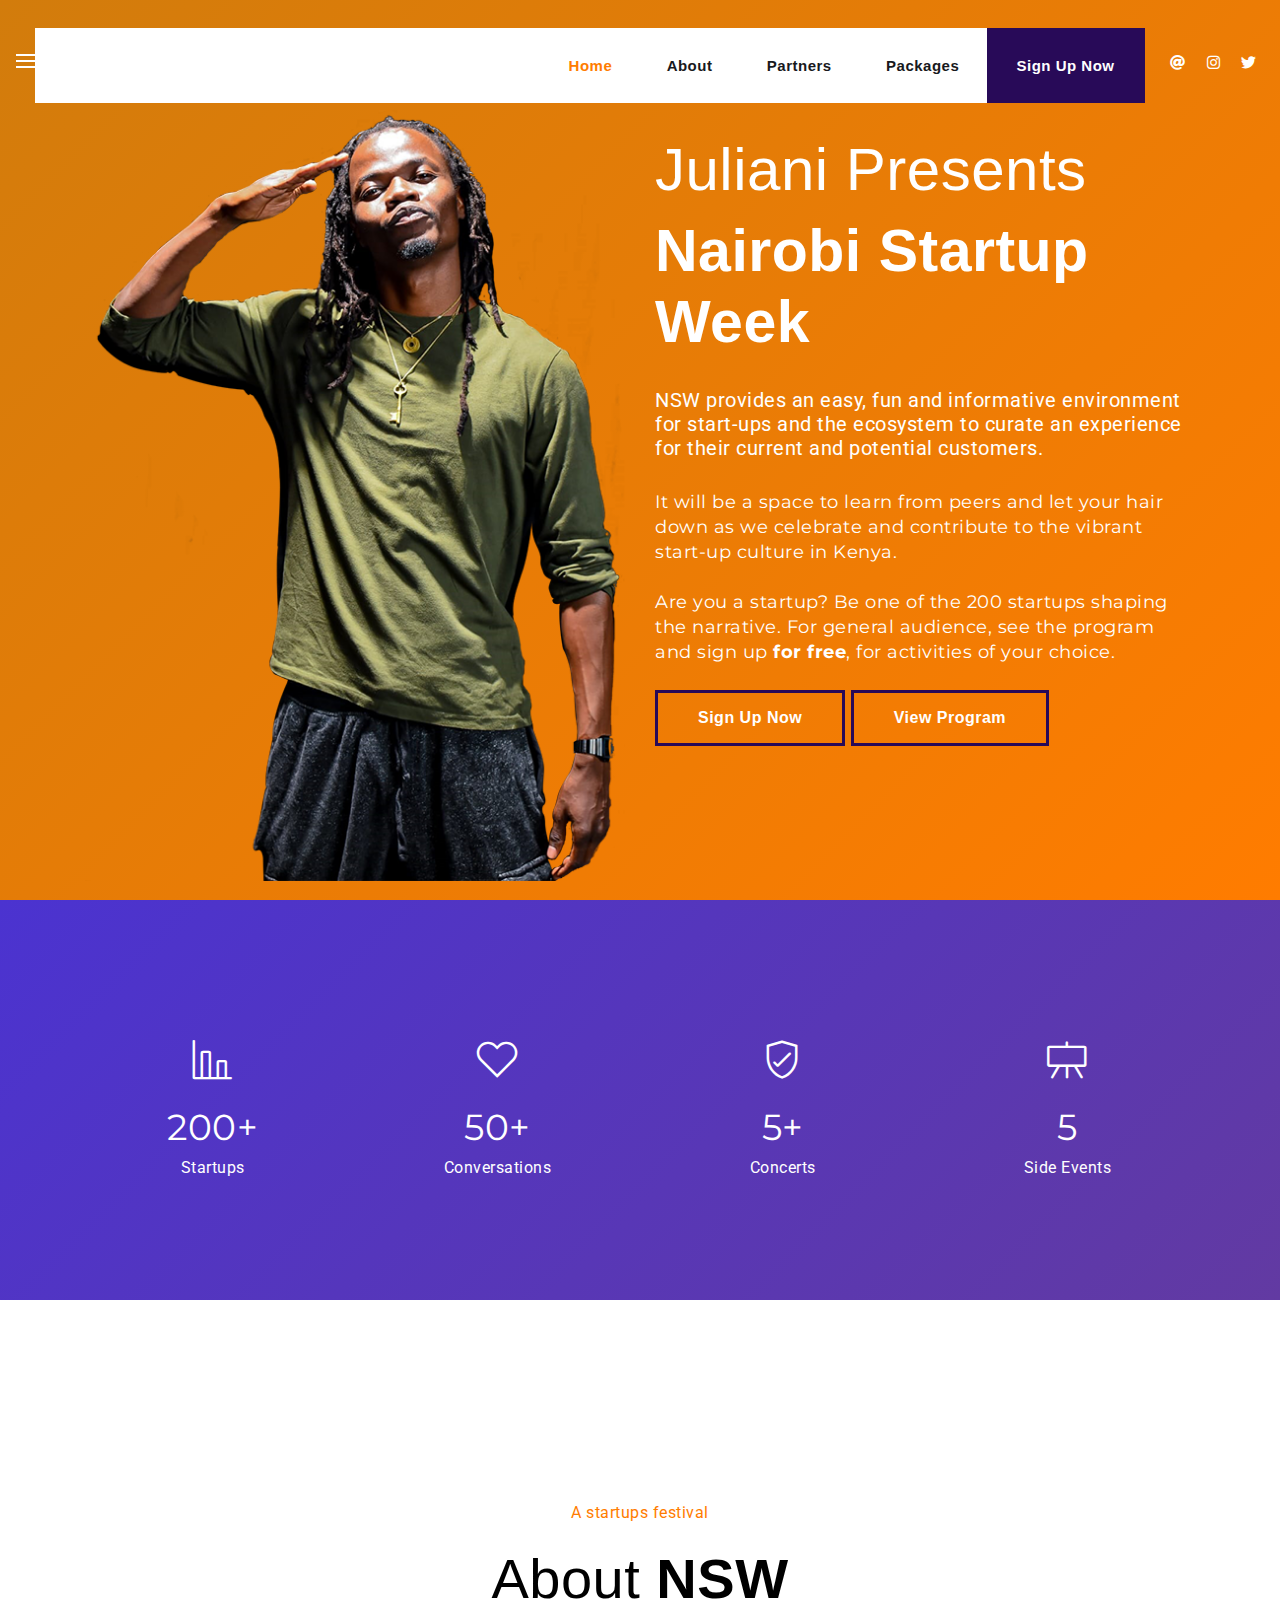
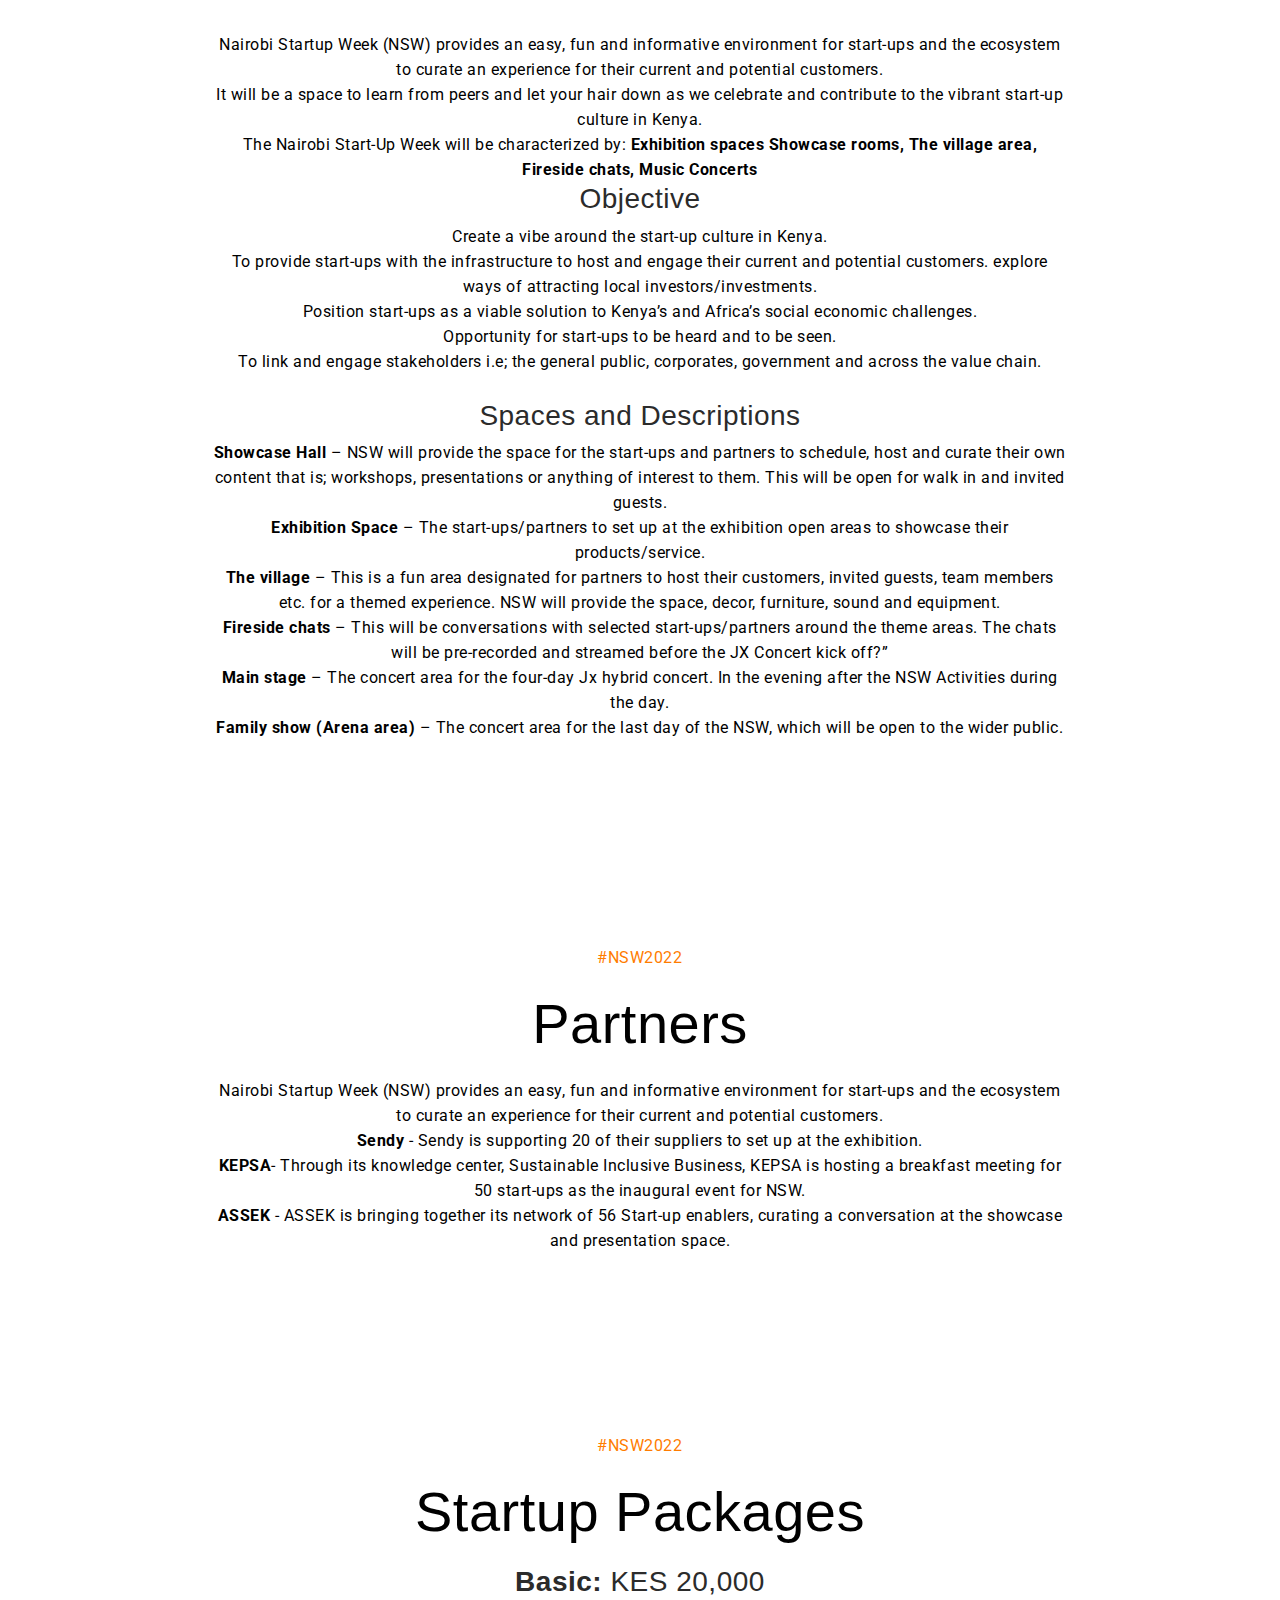
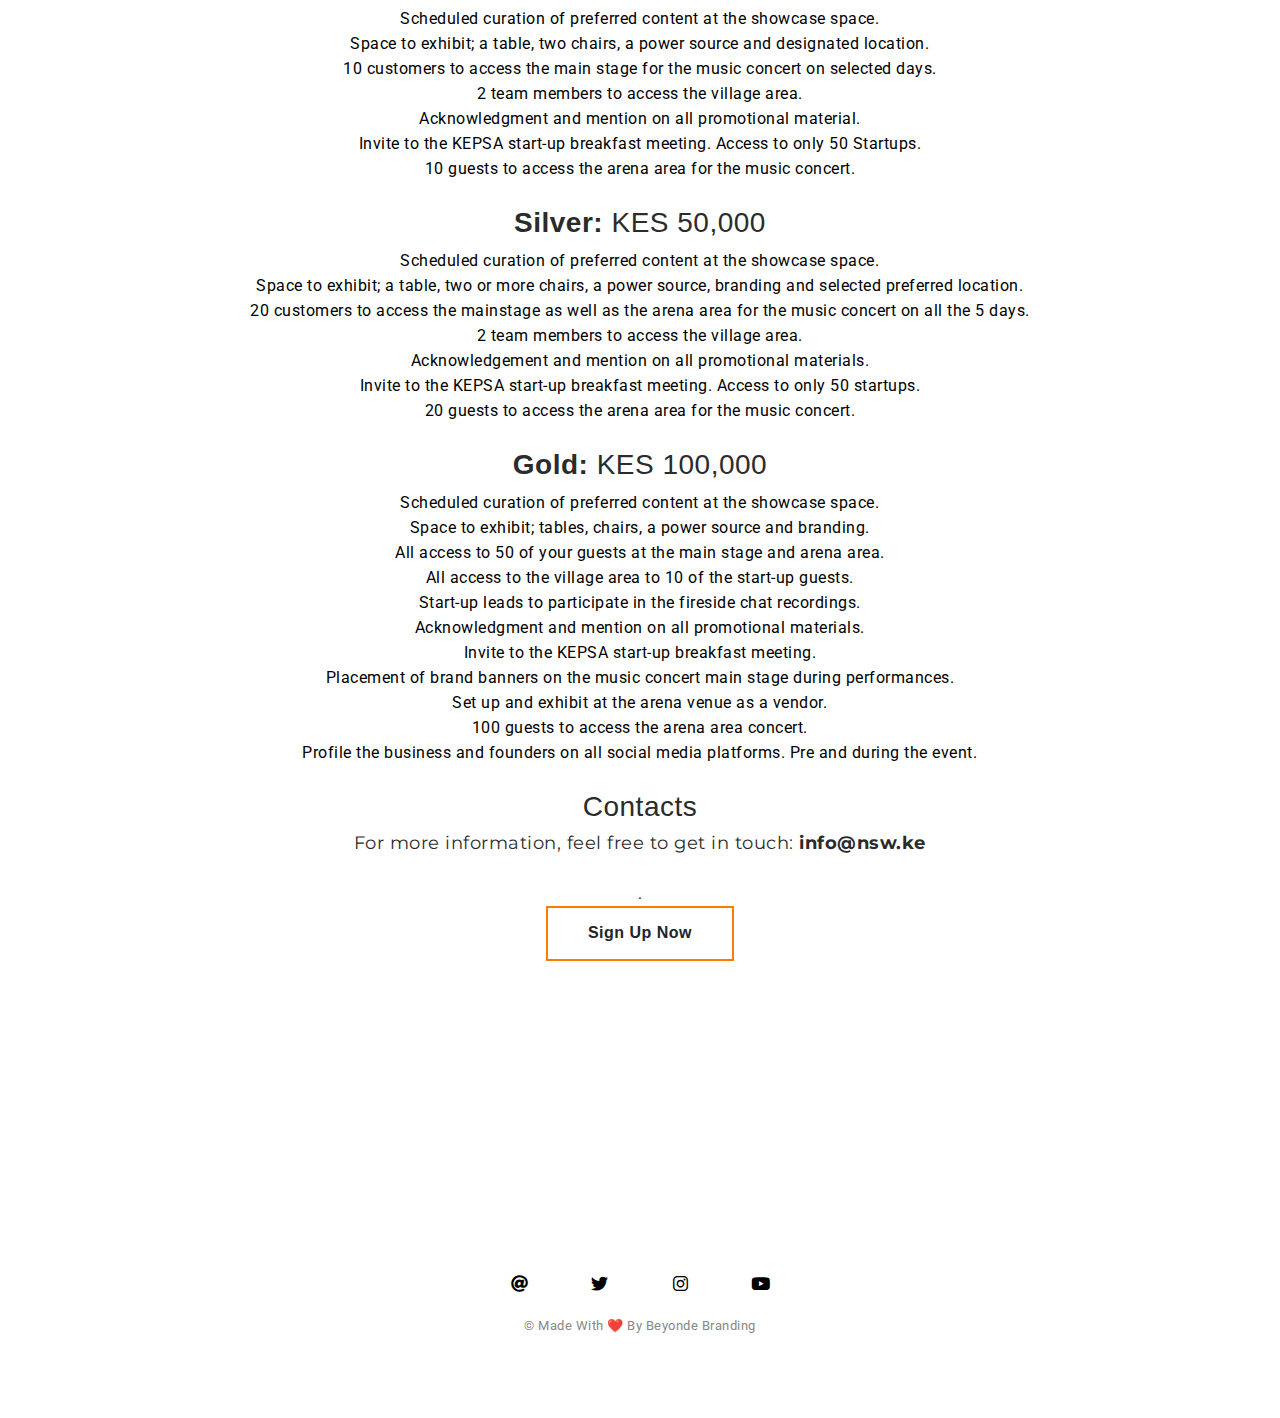
==== commit fda3c488: "chore: homepage rework" ====
--- a/nsw/index.html
+++ b/nsw/index.html
@@ -126,7 +126,7 @@
         <div class="row">
             <div class="col-lg-6 wow slideInLeft order-2 order-md-12" data-wow-delay=".7s" style="visibility: visible; animation-delay: 0.7s; animation-name: slideInLeft;">
                 <div class="banner-image">
-                     <img src="./images/banner_img.png" alt="banner-img">
+                     <img src="./images/Juliani.png" alt="banner-img">
                 </div>
             </div>
             <div class="col-lg-6 d-flex justify-content-center align-items-center wow slideInRight  order-1 order-md-12" data-wow-delay=".7s" style="visibility: visible; animation-delay: 0.7s; animation-name: slideInRight;">
@@ -141,18 +141,72 @@
                         NSW provides an easy, fun and informative environment for start-ups and the ecosystem to curate an experience for their current and potential customers.
                     </h5>
                     <p style="color:white;">It will be a space to learn from peers and let your hair down as we celebrate and contribute to the vibrant start-up culture in Kenya.</p>
+                    <p style="color:white;">Are you a startup? Be one of the 200 startups shaping the narrative. For general audience, see the program and sign up <strong>for free</strong>, for activities of your choice.</p>
+                    <div class="lead">
+                        <a style="border: solid 3px #280a58; font-weight: bold; color: white;" target="_blank" href="https://bit.ly/nsw-startup-form" class="btn btn-large">Sign Up Now</a>
+                        <a style="border: solid 3px #280a58; font-weight: bold; color: white;" href="./prog.html" class="btn btn-large">View Program</a>
+                    </div>
                 </div>
             </div>
         </div>
     </div>
 </section>
 <!--Banner End-->
+
+<section class="company-stats-section counter-bg" id="counter">
+    <div class="container">
+        <div class="row">
+            <div class="col-12 col-md-12">
+                <div class="row">
+                    <!-- First Counter -->
+                    <div class="col-12 col-md-3">
+                        <div class="stats-block-inner text-center">
+                            <i class="lni lni-bar-chart text-blue"></i>
+                            <div class="stats-number-inner">
+                                <span>200</span>+
+                            </div>
+                            <p class="paragraph">Startups</p>
+                        </div>
+                    </div>
+                    <!-- Second Counter -->
+                    <div class="col-12 col-md-3">
+                        <div class="stats-block-inner text-center">
+                            <i class="lni lni-heart text-purple"></i>
+                            <div class="stats-number-inner">
+                                <span>50</span>+
+                            </div>
+                            <p class="paragraph">Conversations</p>
+                        </div>
+                    </div>
+                    <!-- Third Counter -->
+                    <div class="col-12 col-md-3">
+                        <div class="stats-block-inner text-center">
+                            <i class="lni lni-protection text-pink"></i>
+                            <div class="stats-number-inner">
+                                <span>5</span>+
+                            </div>
+                            <p class="paragraph">Concerts</p>
+                        </div>
+                    </div>
+                    <!-- Fourth Counter -->
+                    <div class="col-12 col-md-3">
+                        <div class="stats-block-inner text-center">
+                            <i class="lni lni-blackboard text-blue"></i>
+                            <div class="stats-number-inner">
+                                <span>5</span>
+                            </div>
+                            <p class="paragraph">Side Events</p>
+                        </div>
+                    </div>
+                </div>
+            </div>
+        </div>
+    </div>
+</section>
 
 <!-- MAIN PAGE Start -->
 <section class="main standalone" id="main">
     <!--content-->
-    <div class="blog-content">
-        <div class="container">
             <div class="row no-gutters">
                 <div class="col-12">
 
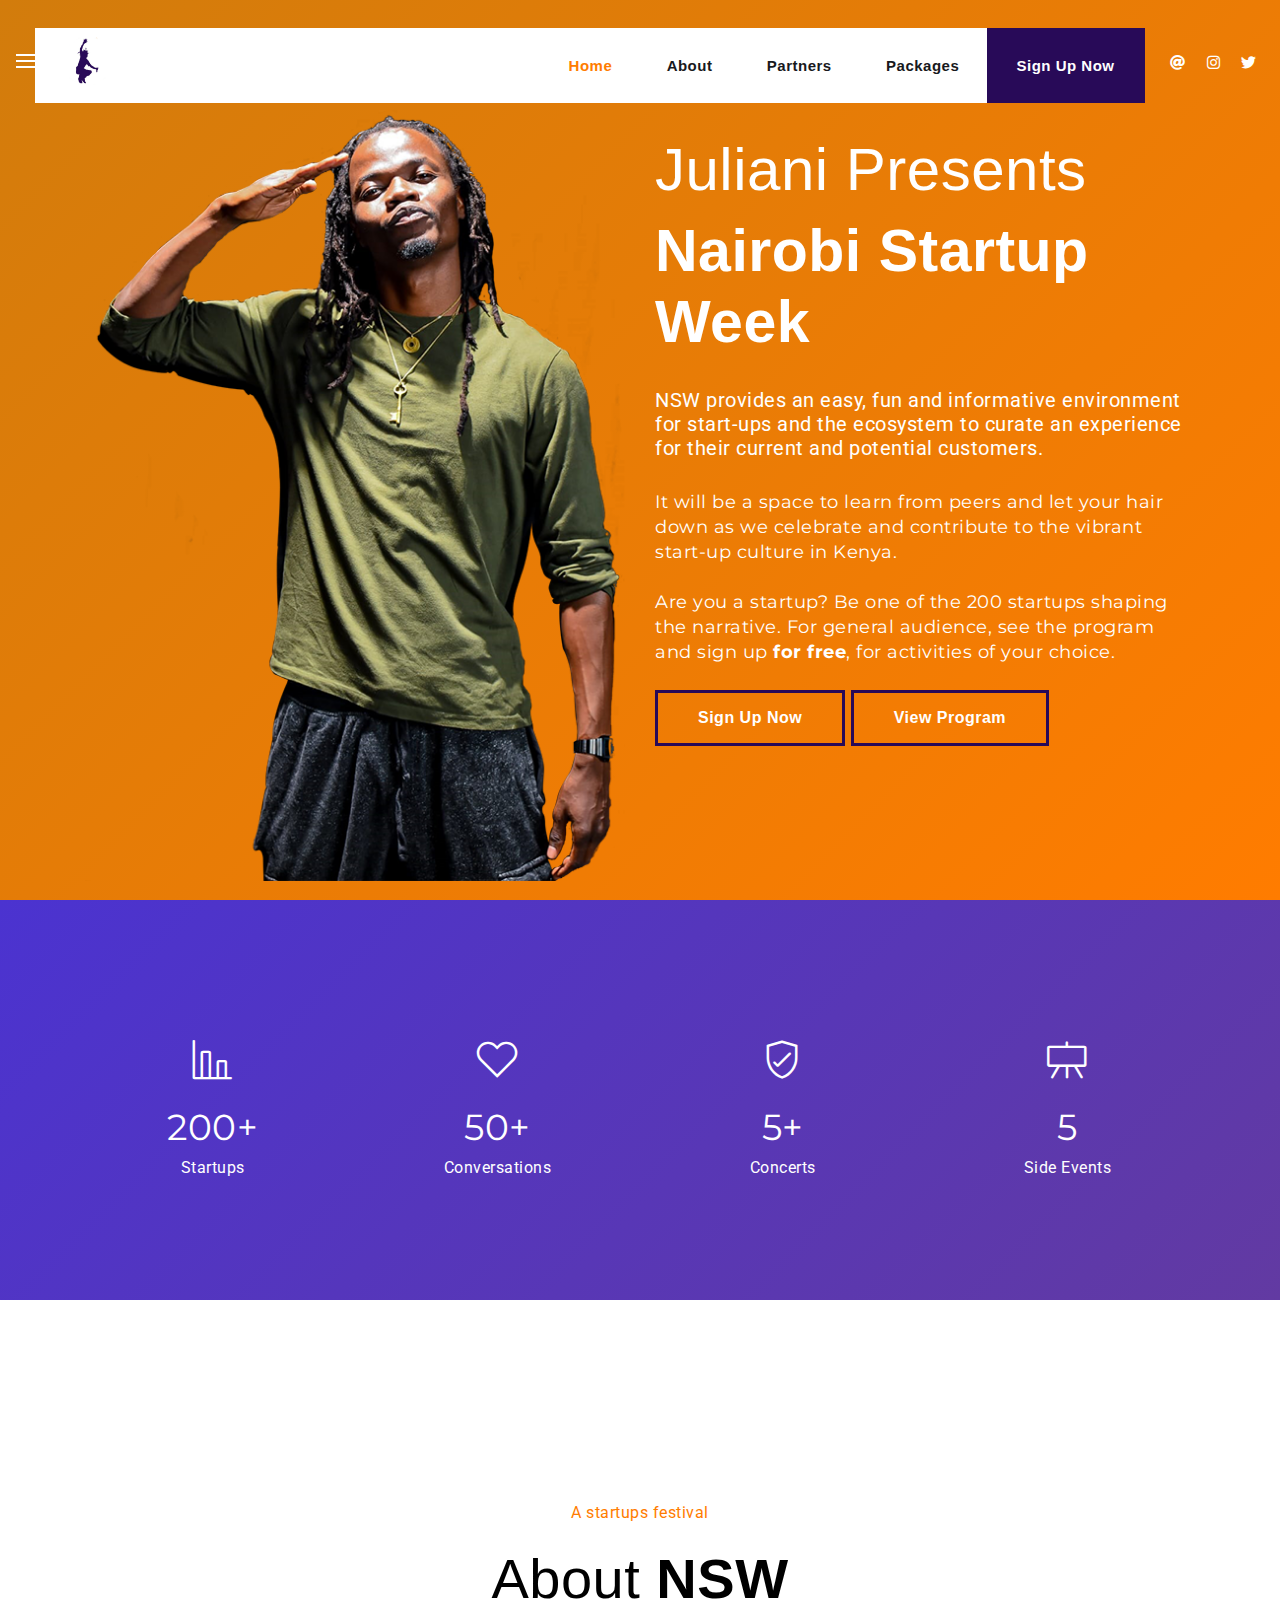
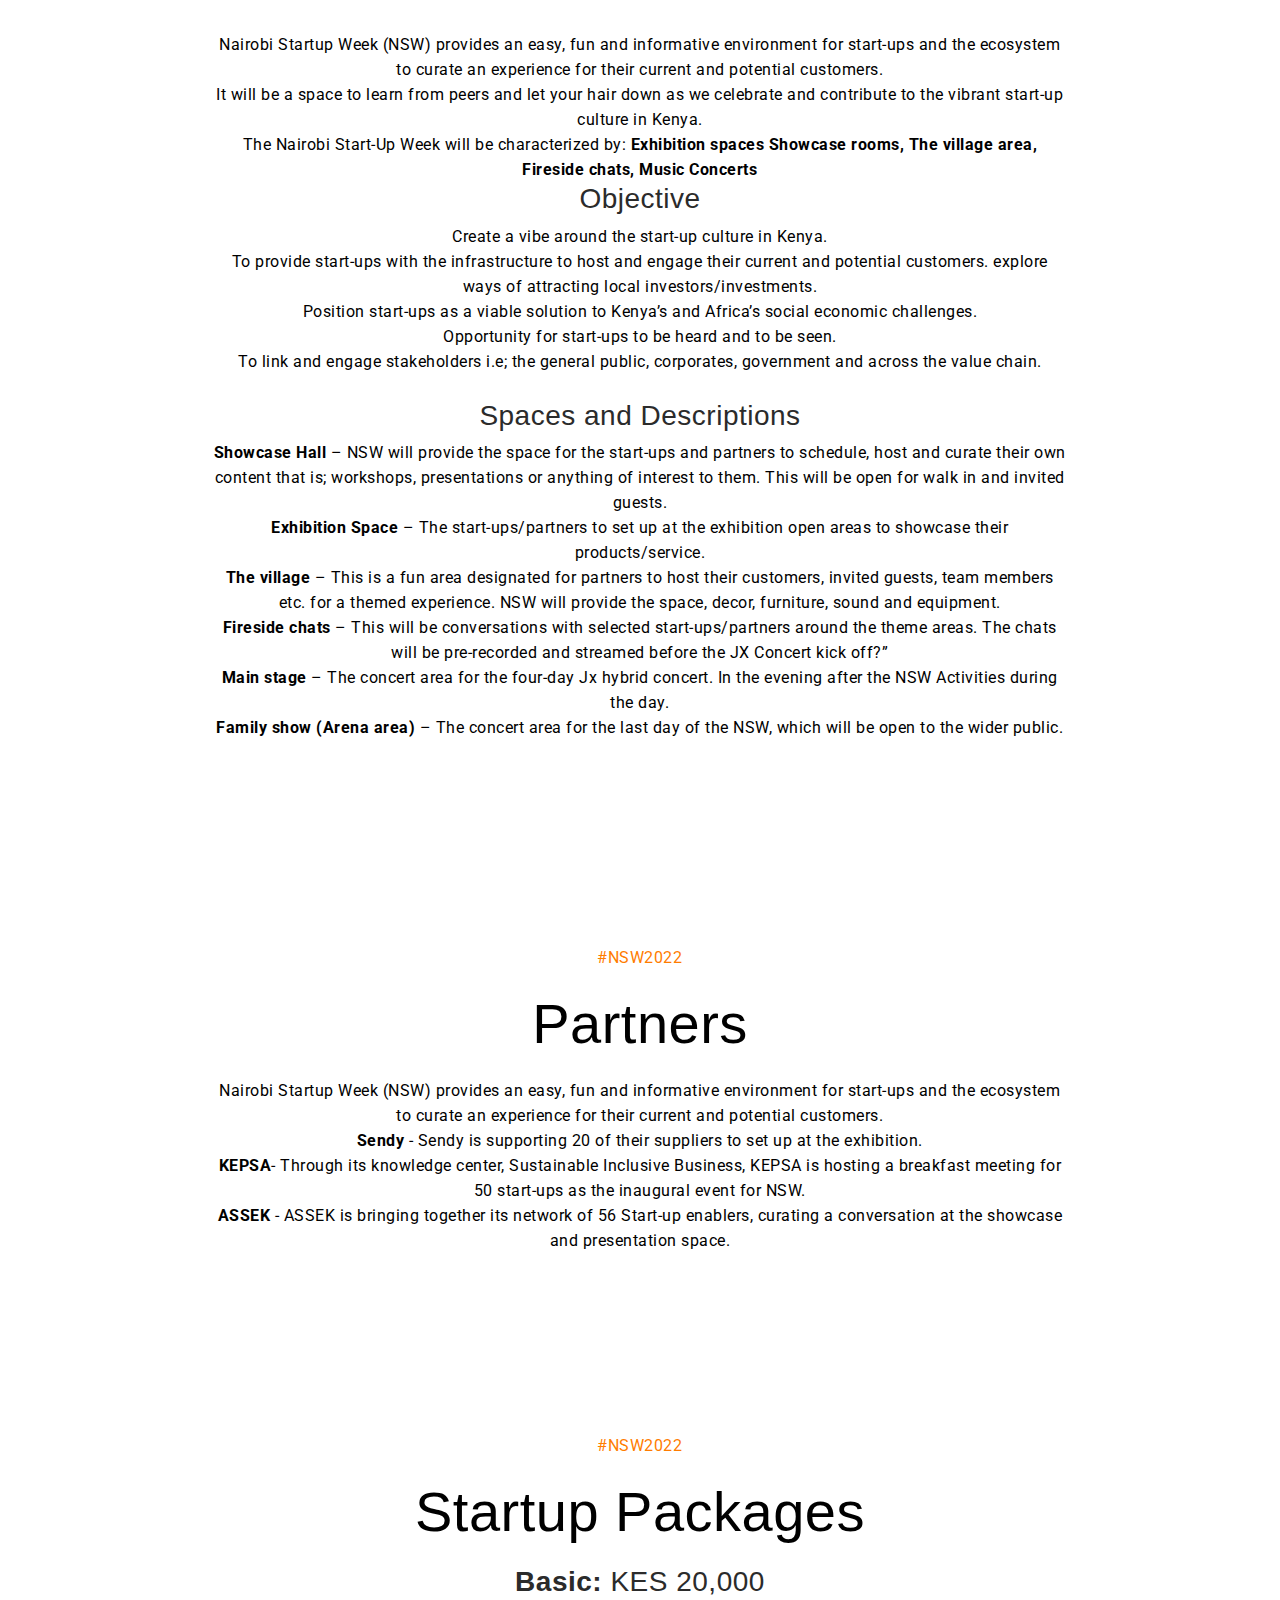
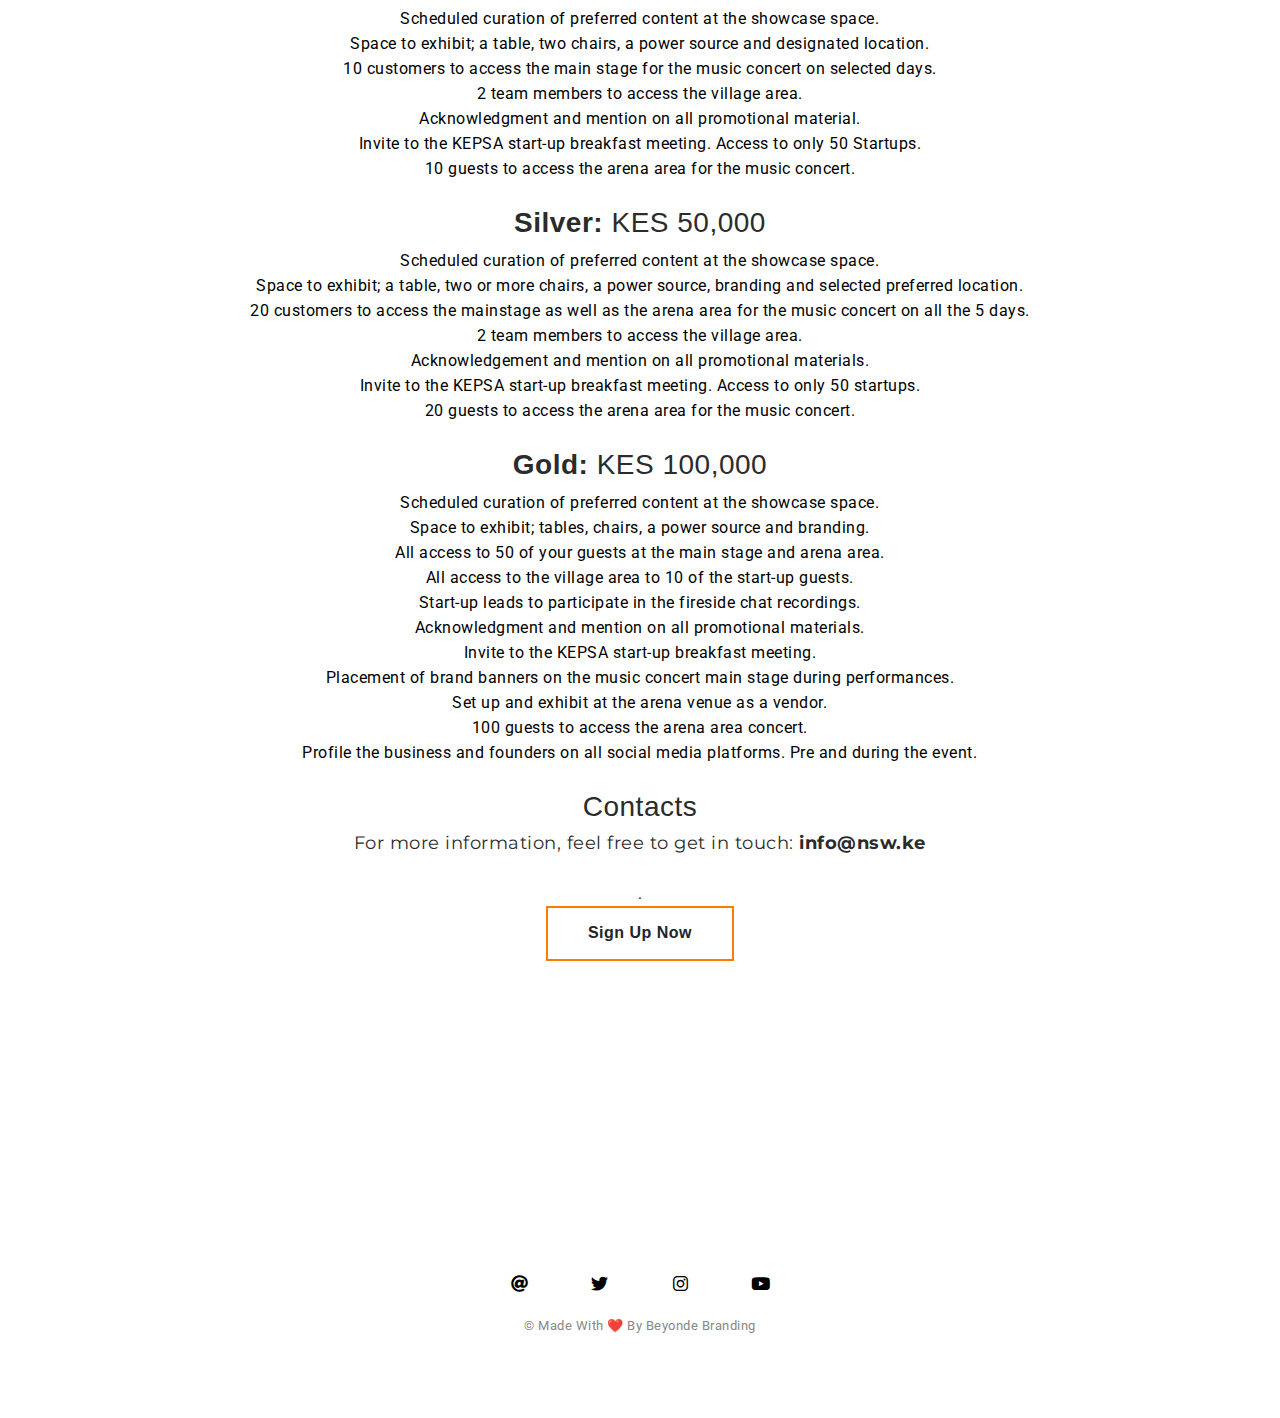
==== commit 3c6bdd2c: "chore: added program" ====
--- a/nsw/index.html
+++ b/nsw/index.html
@@ -54,7 +54,7 @@
             <div class="round-nav ">
                 <a href="#home" title="Logo" class="logo ">
                     <!--Logo Default-->
-                    <!-- <img src="images/logo.png" alt="logo" class=" nav-logo"> -->
+                    <img src="images/juliani_logo.png" alt="logo" class=" nav-logo">
                 </a>
 
                 <!--Nav Links-->
--- a/nsw/css/style.css
+++ b/nsw/css/style.css
@@ -201,7 +201,7 @@
      Navbar
 ====================================== */
 header a.logo img {
-    max-width: 80px;
+    max-width: 70px;
     vertical-align: sub;
 }
 
--- a/nsw/css/custom.css
+++ b/nsw/css/custom.css
@@ -1 +1,355 @@
-/*-- Use For Custom Styling --*/+/*-- Use For Custom Styling --*/
+
+/* schedule styling */
+
+.list-timeline {
+margin: 0;
+padding: 5px 0;
+position: relative
+}
+
+.list-timeline:before {
+width: 1px;
+background: #ccc;
+position: absolute;
+left: 6px;
+top: 0;
+bottom: 0;
+height: 100%;
+content: ''
+}
+
+.list-timeline .list-timeline-item {
+margin: 0;
+padding: 0;
+padding-left: 24px !important;
+position: relative
+}
+
+.list-timeline .list-timeline-item:before {
+width: 12px;
+height: 12px;
+background: #fff;
+border: 2px solid #ccc;
+position: absolute;
+left: 0;
+top: 4px;
+content: '';
+border-radius: 100%;
+-webkit-transition: all .3 ease-in-out;
+transition: all .3 ease-in-out
+}
+
+.list-timeline .list-timeline-item[data-toggle=collapse] {
+cursor: pointer
+}
+
+.list-timeline .list-timeline-item.active:before,
+.list-timeline .list-timeline-item.show:before {
+background: #ccc
+}
+
+.list-timeline.list-timeline-light .list-timeline-item.active:before,
+.list-timeline.list-timeline-light .list-timeline-item.show:before,
+.list-timeline.list-timeline-light:before {
+background: #f8f9fa
+}
+
+.list-timeline .list-timeline-item.list-timeline-item-marker-middle:before {
+top: 50%;
+margin-top: -6px
+}
+
+.list-timeline.list-timeline-light .list-timeline-item:before {
+border-color: #f8f9fa
+}
+
+.list-timeline.list-timeline-grey .list-timeline-item.active:before,
+.list-timeline.list-timeline-grey .list-timeline-item.show:before,
+.list-timeline.list-timeline-grey:before {
+background: #e9ecef
+}
+
+.list-timeline.list-timeline-grey .list-timeline-item:before {
+border-color: #e9ecef
+}
+
+.list-timeline.list-timeline-grey-dark .list-timeline-item.active:before,
+.list-timeline.list-timeline-grey-dark .list-timeline-item.show:before,
+.list-timeline.list-timeline-grey-dark:before {
+background: #495057
+}
+
+.list-timeline.list-timeline-grey-dark .list-timeline-item:before {
+border-color: #495057
+}
+
+.list-timeline.list-timeline-primary .list-timeline-item.active:before,
+.list-timeline.list-timeline-primary .list-timeline-item.show:before,
+.list-timeline.list-timeline-primary:before {
+background: #55A79A
+}
+
+.list-timeline.list-timeline-primary .list-timeline-item:before {
+border-color: #55A79A
+}
+
+.list-timeline.list-timeline-primary-dark .list-timeline-item.active:before,
+.list-timeline.list-timeline-primary-dark .list-timeline-item.show:before,
+.list-timeline.list-timeline-primary-dark:before {
+background: #33635c
+}
+
+.list-timeline.list-timeline-primary-dark .list-timeline-item:before {
+border-color: #33635c
+}
+
+.list-timeline.list-timeline-primary-faded .list-timeline-item.active:before,
+.list-timeline.list-timeline-primary-faded .list-timeline-item.show:before,
+.list-timeline.list-timeline-primary-faded:before {
+background: rgba(85, 167, 154, .3)
+}
+
+.list-timeline.list-timeline-primary-faded .list-timeline-item:before {
+border-color: rgba(85, 167, 154, .3)
+}
+
+.list-timeline.list-timeline-info .list-timeline-item.active:before,
+.list-timeline.list-timeline-info .list-timeline-item.show:before,
+.list-timeline.list-timeline-info:before {
+background: #17a2b8
+}
+
+.list-timeline.list-timeline-info .list-timeline-item:before {
+border-color: #17a2b8
+}
+
+.list-timeline.list-timeline-success .list-timeline-item.active:before,
+.list-timeline.list-timeline-success .list-timeline-item.show:before,
+.list-timeline.list-timeline-success:before {
+background: #28a745
+}
+
+.list-timeline.list-timeline-success .list-timeline-item:before {
+border-color: #28a745
+}
+
+.list-timeline.list-timeline-warning .list-timeline-item.active:before,
+.list-timeline.list-timeline-warning .list-timeline-item.show:before,
+.list-timeline.list-timeline-warning:before {
+background: #ffc107
+}
+
+.list-timeline.list-timeline-warning .list-timeline-item:before {
+border-color: #ffc107
+}
+
+.list-timeline.list-timeline-danger .list-timeline-item.active:before,
+.list-timeline.list-timeline-danger .list-timeline-item.show:before,
+.list-timeline.list-timeline-danger:before {
+background: #dc3545
+}
+
+.list-timeline.list-timeline-danger .list-timeline-item:before {
+border-color: #dc3545
+}
+
+.list-timeline.list-timeline-dark .list-timeline-item.active:before,
+.list-timeline.list-timeline-dark .list-timeline-item.show:before,
+.list-timeline.list-timeline-dark:before {
+background: #343a40
+}
+
+.list-timeline.list-timeline-dark .list-timeline-item:before {
+border-color: #343a40
+}
+
+.list-timeline.list-timeline-secondary .list-timeline-item.active:before,
+.list-timeline.list-timeline-secondary .list-timeline-item.show:before,
+.list-timeline.list-timeline-secondary:before {
+background: #6c757d
+}
+
+.list-timeline.list-timeline-secondary .list-timeline-item:before {
+border-color: #6c757d
+}
+
+.list-timeline.list-timeline-black .list-timeline-item.active:before,
+.list-timeline.list-timeline-black .list-timeline-item.show:before,
+.list-timeline.list-timeline-black:before {
+background: #000
+}
+
+.list-timeline.list-timeline-black .list-timeline-item:before {
+border-color: #000
+}
+
+.list-timeline.list-timeline-white .list-timeline-item.active:before,
+.list-timeline.list-timeline-white .list-timeline-item.show:before,
+.list-timeline.list-timeline-white:before {
+background: #fff
+}
+
+.list-timeline.list-timeline-white .list-timeline-item:before {
+border-color: #fff
+}
+
+.list-timeline.list-timeline-green .list-timeline-item.active:before,
+.list-timeline.list-timeline-green .list-timeline-item.show:before,
+.list-timeline.list-timeline-green:before {
+background: #55A79A
+}
+
+.list-timeline.list-timeline-green .list-timeline-item:before {
+border-color: #55A79A
+}
+
+.list-timeline.list-timeline-red .list-timeline-item.active:before,
+.list-timeline.list-timeline-red .list-timeline-item.show:before,
+.list-timeline.list-timeline-red:before {
+background: #BE3E1D
+}
+
+.list-timeline.list-timeline-red .list-timeline-item:before {
+border-color: #BE3E1D
+}
+
+.list-timeline.list-timeline-blue .list-timeline-item.active:before,
+.list-timeline.list-timeline-blue .list-timeline-item.show:before,
+.list-timeline.list-timeline-blue:before {
+background: #00ADBB
+}
+
+.list-timeline.list-timeline-blue .list-timeline-item:before {
+border-color: #00ADBB
+}
+
+.list-timeline.list-timeline-purple .list-timeline-item.active:before,
+.list-timeline.list-timeline-purple .list-timeline-item.show:before,
+.list-timeline.list-timeline-purple:before {
+background: #b771b0
+}
+
+.list-timeline.list-timeline-purple .list-timeline-item:before {
+border-color: #b771b0
+}
+
+.list-timeline.list-timeline-pink .list-timeline-item.active:before,
+.list-timeline.list-timeline-pink .list-timeline-item.show:before,
+.list-timeline.list-timeline-pink:before {
+background: #CC164D
+}
+
+.list-timeline.list-timeline-pink .list-timeline-item:before {
+border-color: #CC164D
+}
+
+.list-timeline.list-timeline-orange .list-timeline-item.active:before,
+.list-timeline.list-timeline-orange .list-timeline-item.show:before,
+.list-timeline.list-timeline-orange:before {
+background: #e67e22
+}
+
+.list-timeline.list-timeline-orange .list-timeline-item:before {
+border-color: #e67e22
+}
+
+.list-timeline.list-timeline-lime .list-timeline-item.active:before,
+.list-timeline.list-timeline-lime .list-timeline-item.show:before,
+.list-timeline.list-timeline-lime:before {
+background: #b1dc44
+}
+
+.list-timeline.list-timeline-lime .list-timeline-item:before {
+border-color: #b1dc44
+}
+
+.list-timeline.list-timeline-blue-dark .list-timeline-item.active:before,
+.list-timeline.list-timeline-blue-dark .list-timeline-item.show:before,
+.list-timeline.list-timeline-blue-dark:before {
+background: #34495e
+}
+
+.list-timeline.list-timeline-blue-dark .list-timeline-item:before {
+border-color: #34495e
+}
+
+.list-timeline.list-timeline-red-dark .list-timeline-item.active:before,
+.list-timeline.list-timeline-red-dark .list-timeline-item.show:before,
+.list-timeline.list-timeline-red-dark:before {
+background: #a10f2b
+}
+
+.list-timeline.list-timeline-red-dark .list-timeline-item:before {
+border-color: #a10f2b
+}
+
+.list-timeline.list-timeline-brown .list-timeline-item.active:before,
+.list-timeline.list-timeline-brown .list-timeline-item.show:before,
+.list-timeline.list-timeline-brown:before {
+background: #91633c
+}
+
+.list-timeline.list-timeline-brown .list-timeline-item:before {
+border-color: #91633c
+}
+
+.list-timeline.list-timeline-cyan-dark .list-timeline-item.active:before,
+.list-timeline.list-timeline-cyan-dark .list-timeline-item.show:before,
+.list-timeline.list-timeline-cyan-dark:before {
+background: #008b8b
+}
+
+.list-timeline.list-timeline-cyan-dark .list-timeline-item:before {
+border-color: #008b8b
+}
+
+.list-timeline.list-timeline-yellow .list-timeline-item.active:before,
+.list-timeline.list-timeline-yellow .list-timeline-item.show:before,
+.list-timeline.list-timeline-yellow:before {
+background: #D4AC0D
+}
+
+.list-timeline.list-timeline-yellow .list-timeline-item:before {
+border-color: #D4AC0D
+}
+
+.list-timeline.list-timeline-slate .list-timeline-item.active:before,
+.list-timeline.list-timeline-slate .list-timeline-item.show:before,
+.list-timeline.list-timeline-slate:before {
+background: #5D6D7E
+}
+
+.list-timeline.list-timeline-slate .list-timeline-item:before {
+border-color: #5D6D7E
+}
+
+.list-timeline.list-timeline-olive .list-timeline-item.active:before,
+.list-timeline.list-timeline-olive .list-timeline-item.show:before,
+.list-timeline.list-timeline-olive:before {
+background: olive
+}
+
+.list-timeline.list-timeline-olive .list-timeline-item:before {
+border-color: olive
+}
+
+.list-timeline.list-timeline-teal .list-timeline-item.active:before,
+.list-timeline.list-timeline-teal .list-timeline-item.show:before,
+.list-timeline.list-timeline-teal:before {
+background: teal
+}
+
+.list-timeline.list-timeline-teal .list-timeline-item:before {
+border-color: teal
+}
+
+.list-timeline.list-timeline-green-bright .list-timeline-item.active:before,
+.list-timeline.list-timeline-green-bright .list-timeline-item.show:before,
+.list-timeline.list-timeline-green-bright:before {
+background: #2ECC71
+}
+
+.list-timeline.list-timeline-green-bright .list-timeline-item:before {
+border-color: #2ECC71
+}
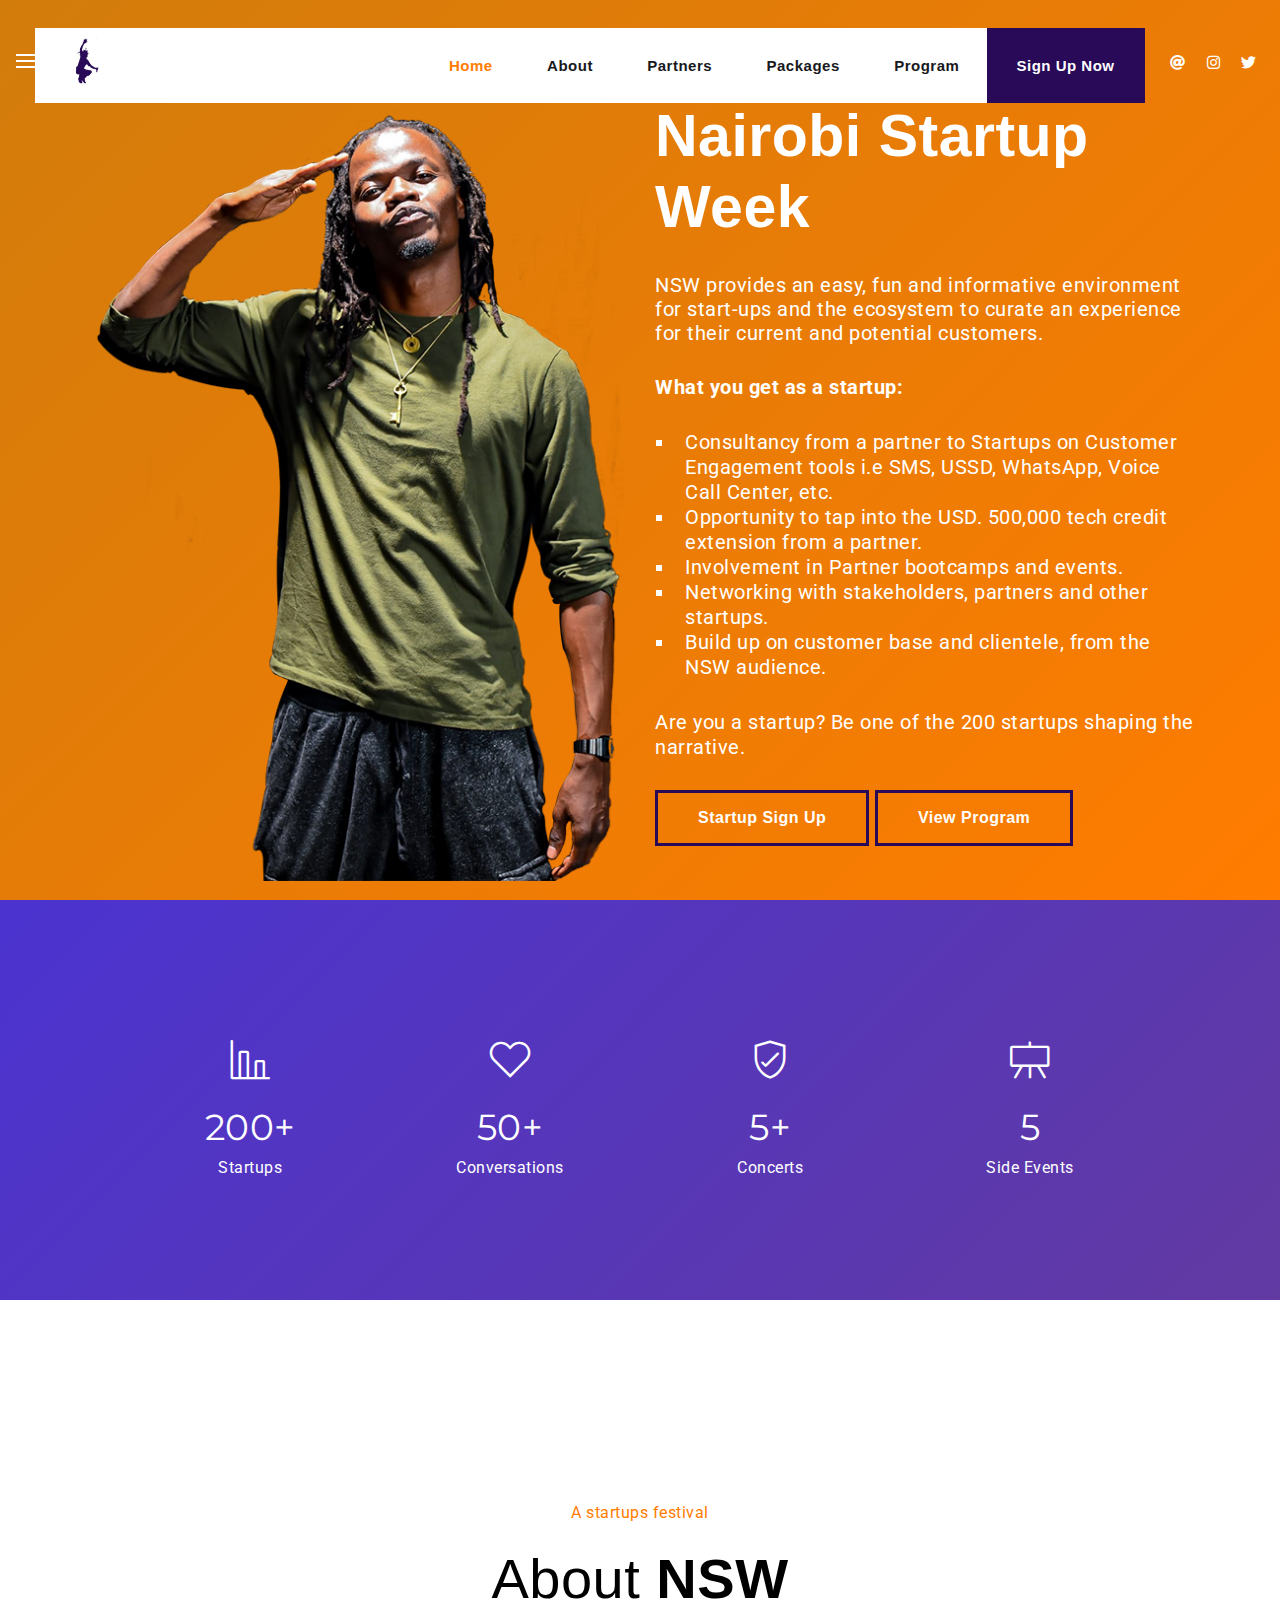
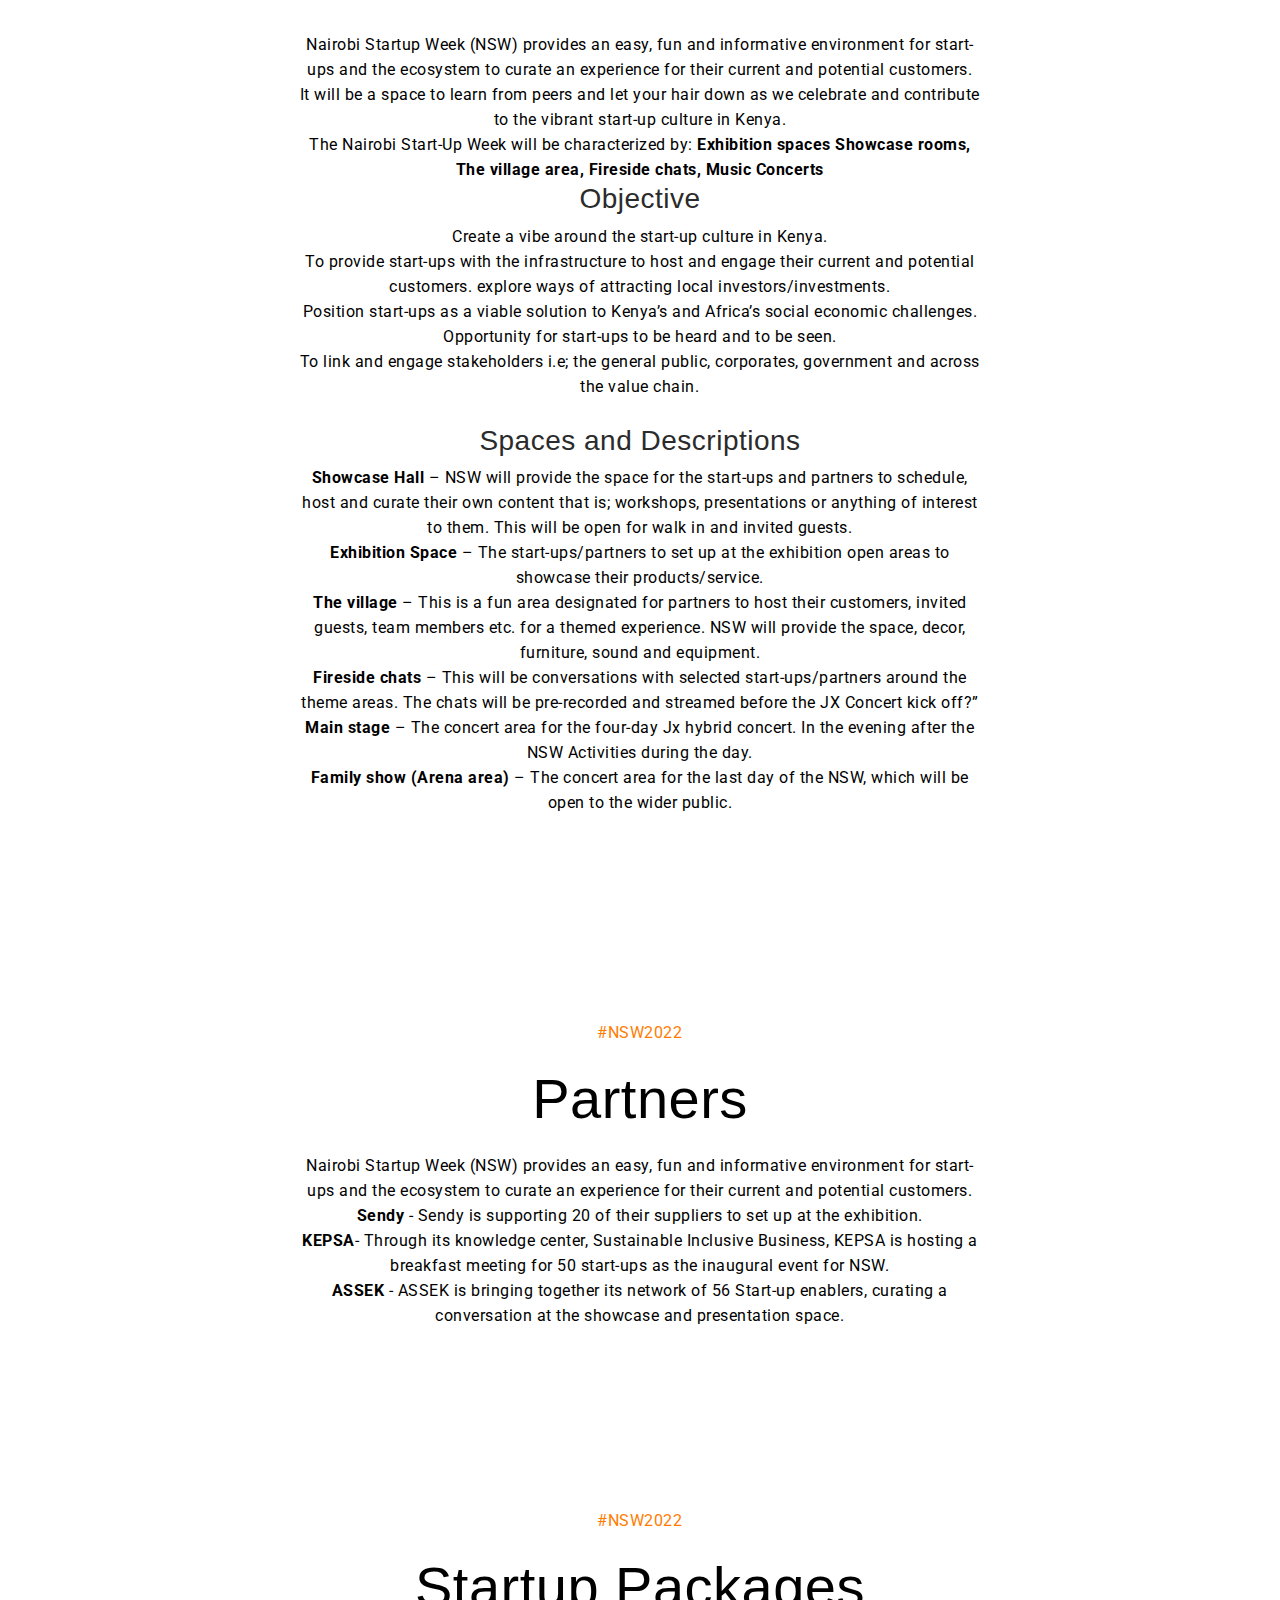
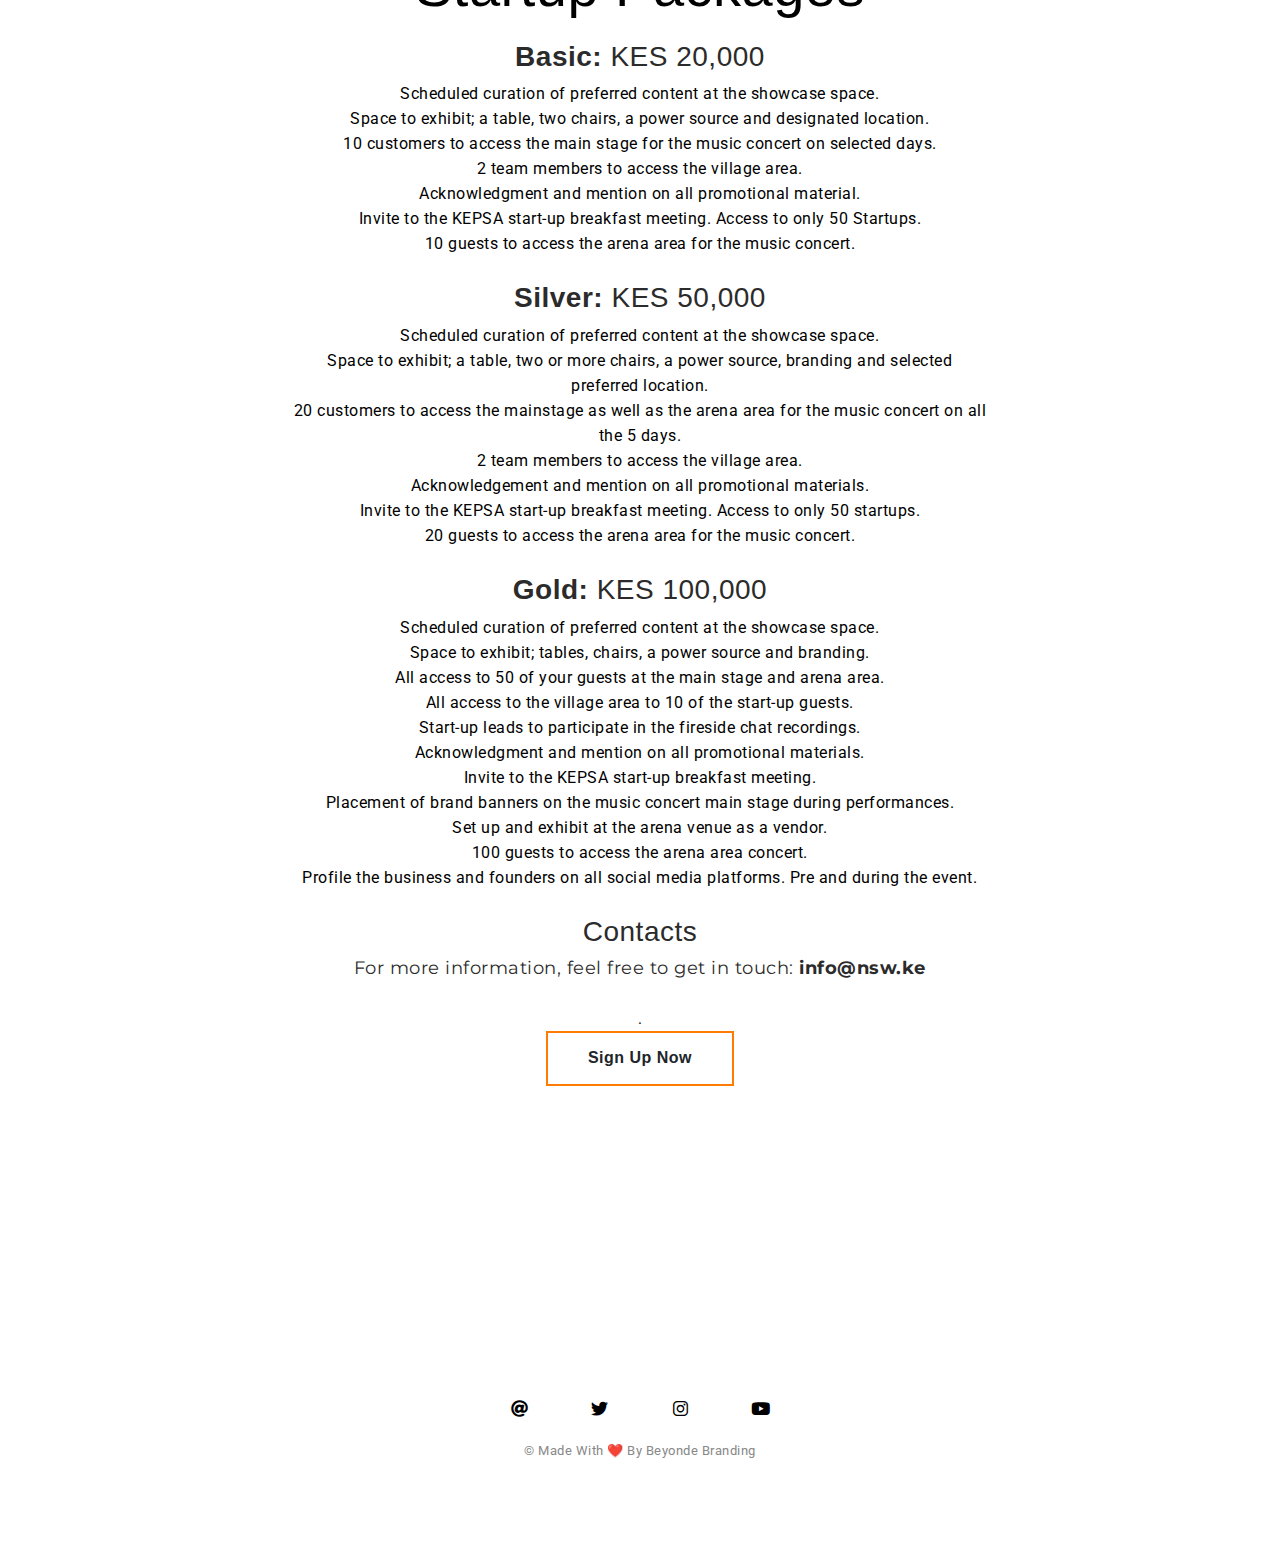
==== commit 18111fa4: "update: homepage with value prop" ====
--- a/nsw/index.html
+++ b/nsw/index.html
@@ -64,6 +64,7 @@
                         <a class="nav-link  line" href="#about">About</a>
                         <a class="nav-link  line" href="#partners">Partners</a>
                         <a class="nav-link  line" href="#packages">Packages</a>
+                        <a class="nav-link  line" href="./prog.html">Program</a>
                         <a target="_blank" href="https://bit.ly/NSW-startup-form" class=" nav-btn nav-link " data-animation-duration="500">Sign Up Now</a>
                     </div>
                 </div>
@@ -106,6 +107,9 @@
                         <a class="nav-link " href="#packages">Packages</a>
                     </li>
                     <li class="nav-item">
+                        <a class="nav-link " href="./prog.html">Program</a>
+                    </li>
+                    <li class="nav-item">
                         <a class="nav-link" target="_blank" href="https://bit.ly/NSW-startup-form">Sign Up</a>
                     </li>
                 </ul>
@@ -121,7 +125,7 @@
 <!-- End Header -->
 
 <!--Banner Start-->
-<section style="min-height: 900px;" class="banenr bg-banner py-0" id="home">
+<section style="min-height: 900px;" class="banner bg-banner" id="home">
     <div class="container">
         <div class="row">
             <div class="col-lg-6 wow slideInLeft order-2 order-md-12" data-wow-delay=".7s" style="visibility: visible; animation-delay: 0.7s; animation-name: slideInLeft;">
@@ -131,8 +135,8 @@
             </div>
             <div class="col-lg-6 d-flex justify-content-center align-items-center wow slideInRight  order-1 order-md-12" data-wow-delay=".7s" style="visibility: visible; animation-delay: 0.7s; animation-name: slideInRight;">
                 <div class="banner-area">
-                    <h4 class="banner-text">
-                        Juliani Presents
+                    <h4 style="color: white; padding-top: 30px;">
+                        Juliani Presents &#8212;
                     </h4>
                     <h2 class="banner-heading">
                         Nairobi Startup Week
@@ -140,10 +144,17 @@
                     <h5 class="banner-des">
                         NSW provides an easy, fun and informative environment for start-ups and the ecosystem to curate an experience for their current and potential customers.
                     </h5>
-                    <p style="color:white;">It will be a space to learn from peers and let your hair down as we celebrate and contribute to the vibrant start-up culture in Kenya.</p>
-                    <p style="color:white;">Are you a startup? Be one of the 200 startups shaping the narrative. For general audience, see the program and sign up <strong>for free</strong>, for activities of your choice.</p>
+                    <p class="banner-des" style="color:white;"><strong>What you get as a startup:</strong></p>
+                    <ul class="banner-des" style="color: white;">
+                        <li>Consultancy from a partner to Startups on Customer Engagement tools i.e SMS, USSD, WhatsApp, Voice Call Center, etc.</li>
+                        <li>Opportunity to tap into the USD. 500,000 tech credit extension from a partner.</li>
+                        <li>Involvement in Partner bootcamps and events.</li>
+                        <li>Networking with stakeholders, partners and other startups.</li>
+                        <li>Build up on customer base and clientele, from the NSW audience.</li>
+                    </ul>
+                    <p class="banner-des" style="color:white;">Are you a startup? Be one of the 200 startups shaping the narrative.</p>
                     <div class="lead">
-                        <a style="border: solid 3px #280a58; font-weight: bold; color: white;" target="_blank" href="https://bit.ly/nsw-startup-form" class="btn btn-large">Sign Up Now</a>
+                        <a style="border: solid 3px #280a58; font-weight: bold; color: white;" target="_blank" href="https://bit.ly/nsw-startup-form" class="btn btn-large">Startup Sign Up</a>
                         <a style="border: solid 3px #280a58; font-weight: bold; color: white;" href="./prog.html" class="btn btn-large">View Program</a>
                     </div>
                 </div>
--- a/nsw/css/style.css
+++ b/nsw/css/style.css
@@ -52,7 +52,8 @@
 li{list-style: none;text-decoration: none;}
 blockquote {border-left: 2px solid;padding: 10px 15px 10px 35px;margin: 25px 0;font-size: 18px;line-height: 28px;margin-top: 32px;margin-bottom: 32px;}
 blockquote > cite {font-weight: 400;font-size: 14px;display: block;}
-section{padding: 7.5rem 0;}
+section{padding: 7.5rem;}
+section.banner { padding: 0; }
 .padding-bottom {padding-bottom: 7.5rem;}
 .padding-top {padding-top: 120px;}
 h1, h2, h3, h4, h5, h6 {
--- a/nsw/css/custom.css
+++ b/nsw/css/custom.css
@@ -353,3 +353,10 @@
 .list-timeline.list-timeline-green-bright .list-timeline-item:before {
 border-color: #2ECC71
 }
+
+/* others */
+ul.banner-des li {
+  list-style-type: square;
+  padding-left: 10px;
+  margin-left: 20px;
+}
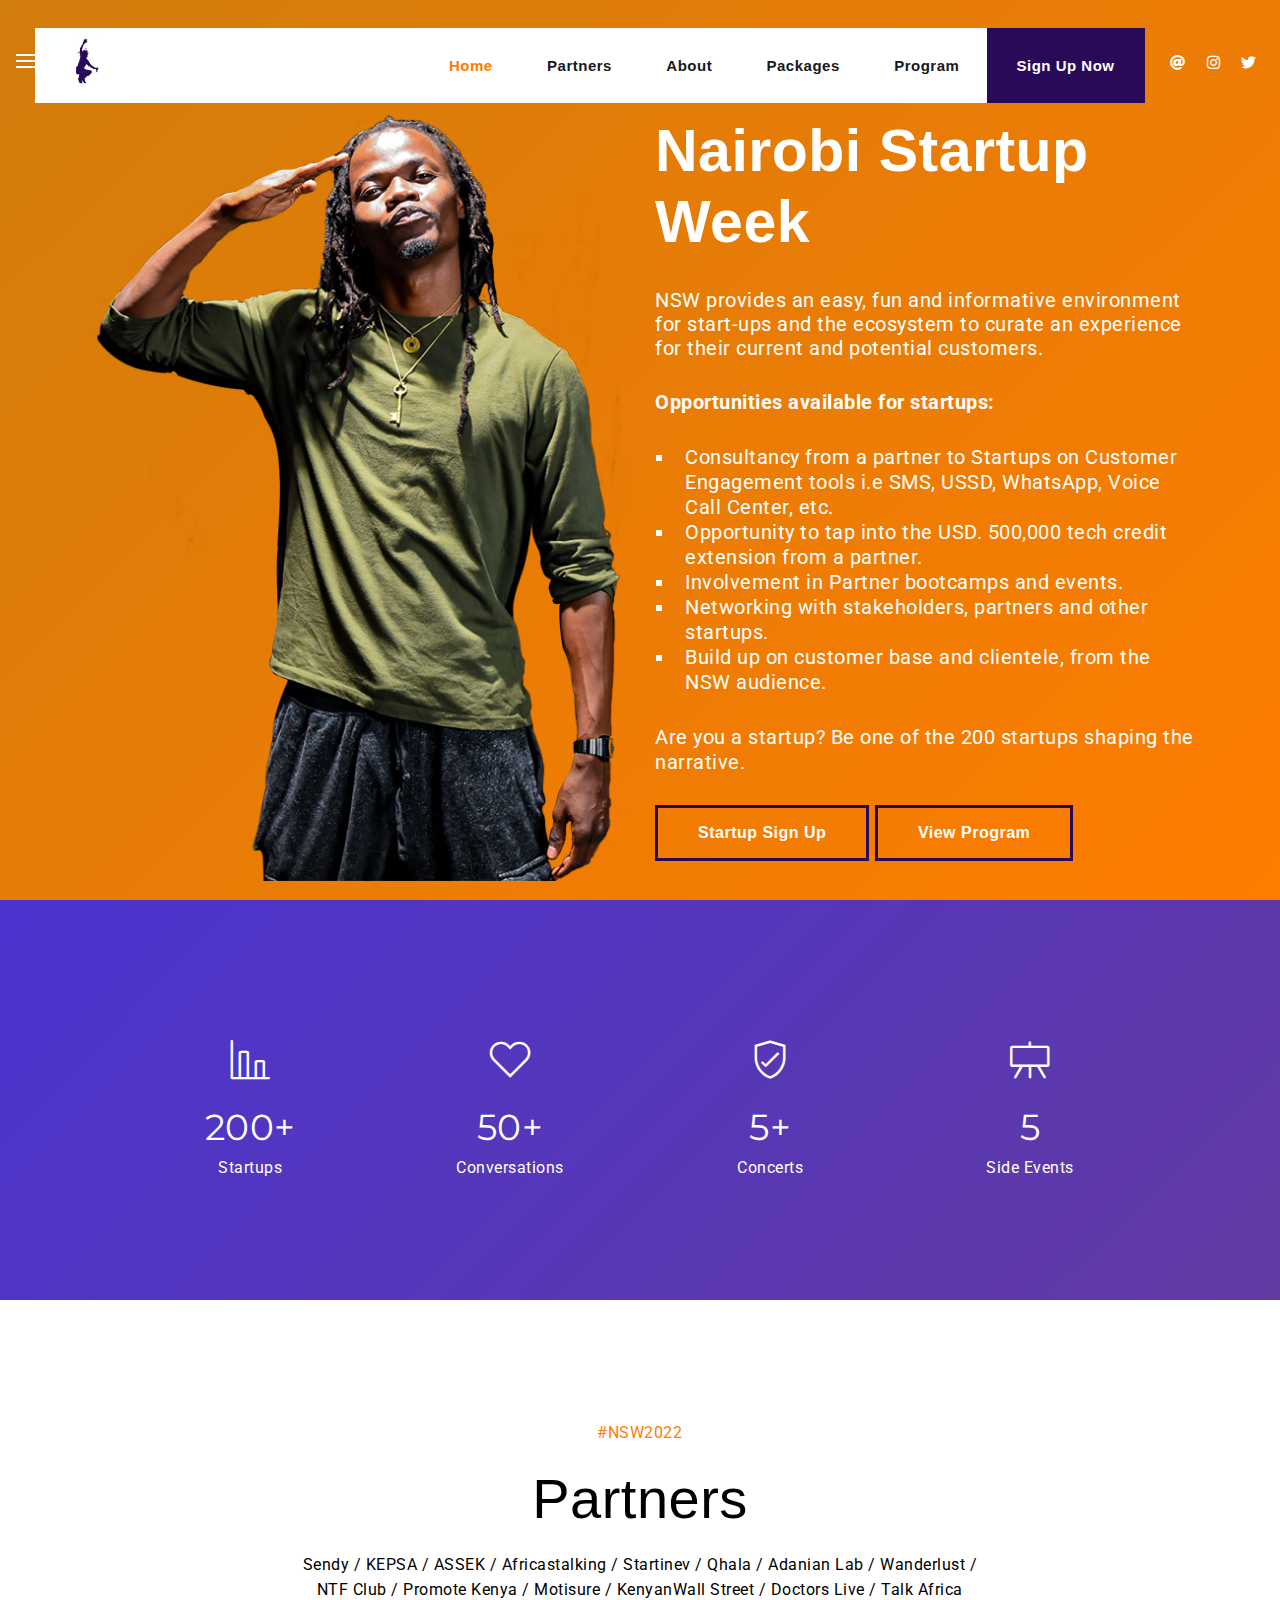
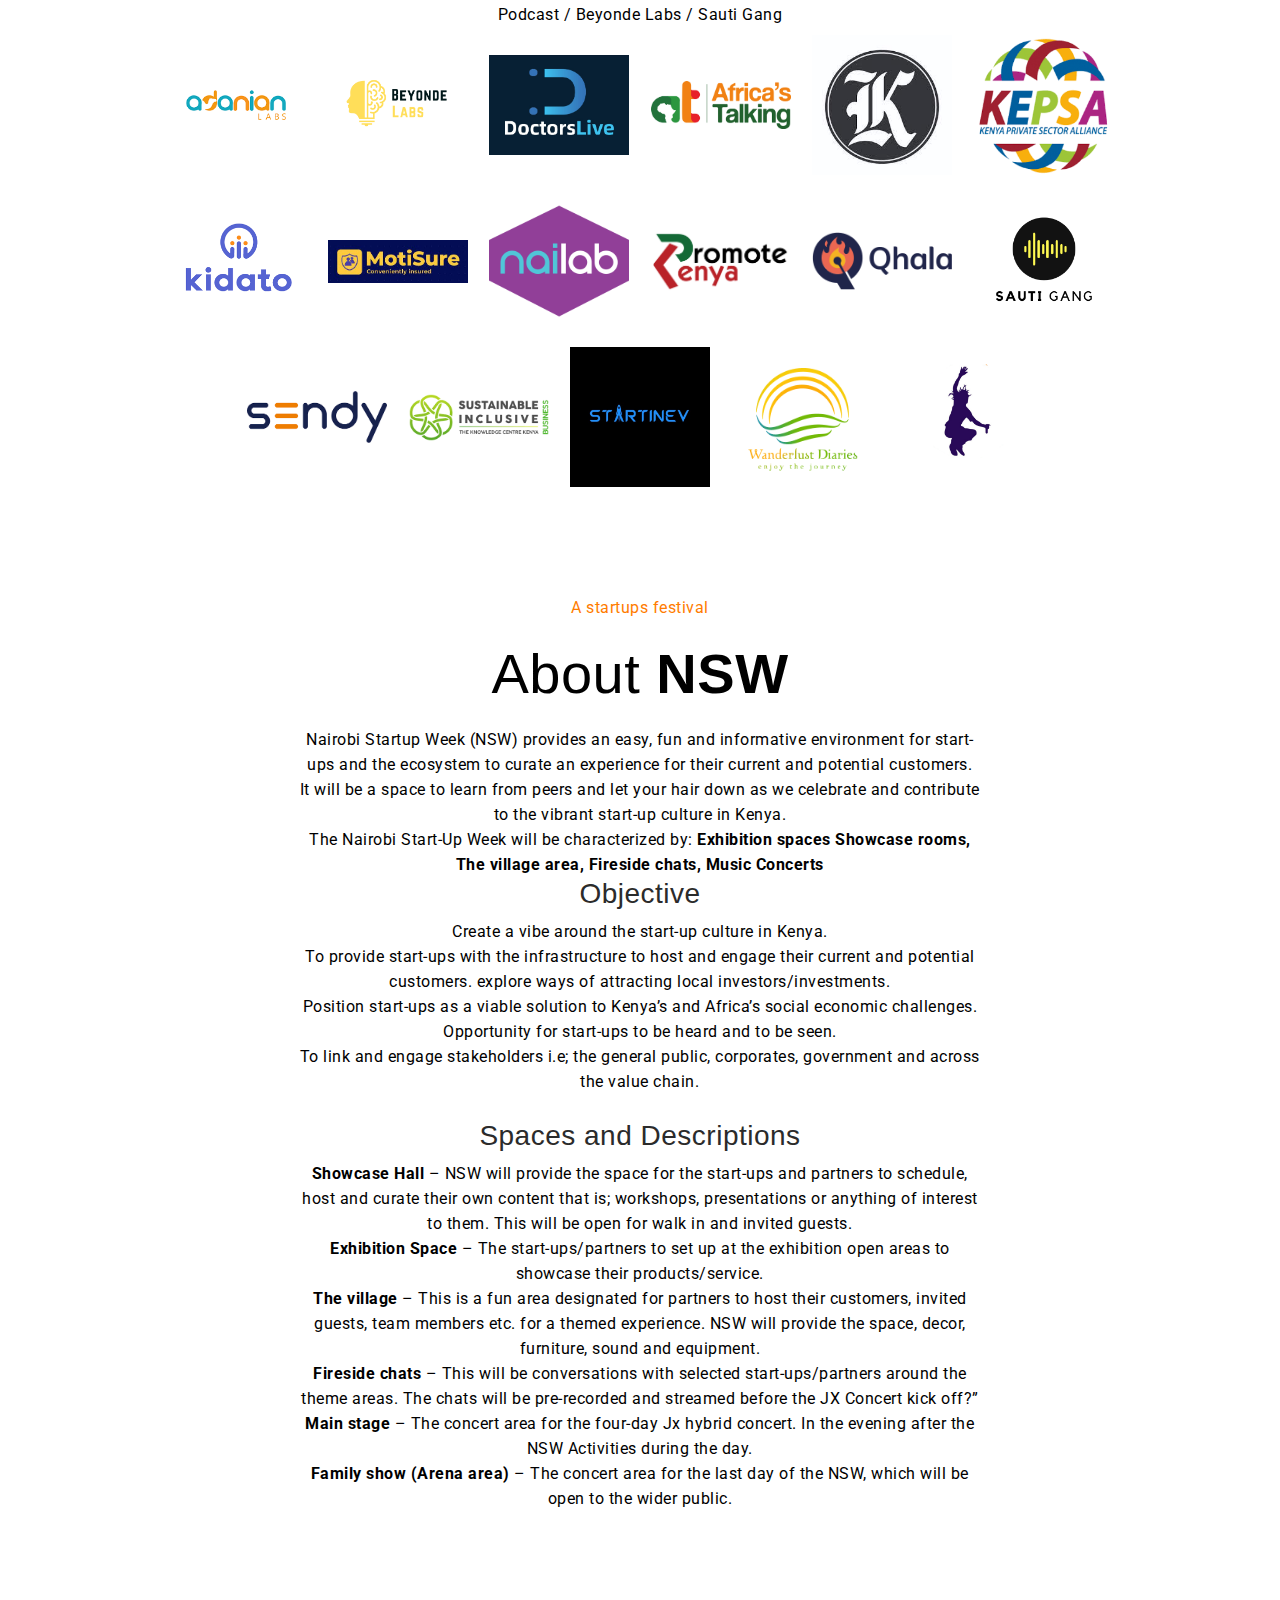
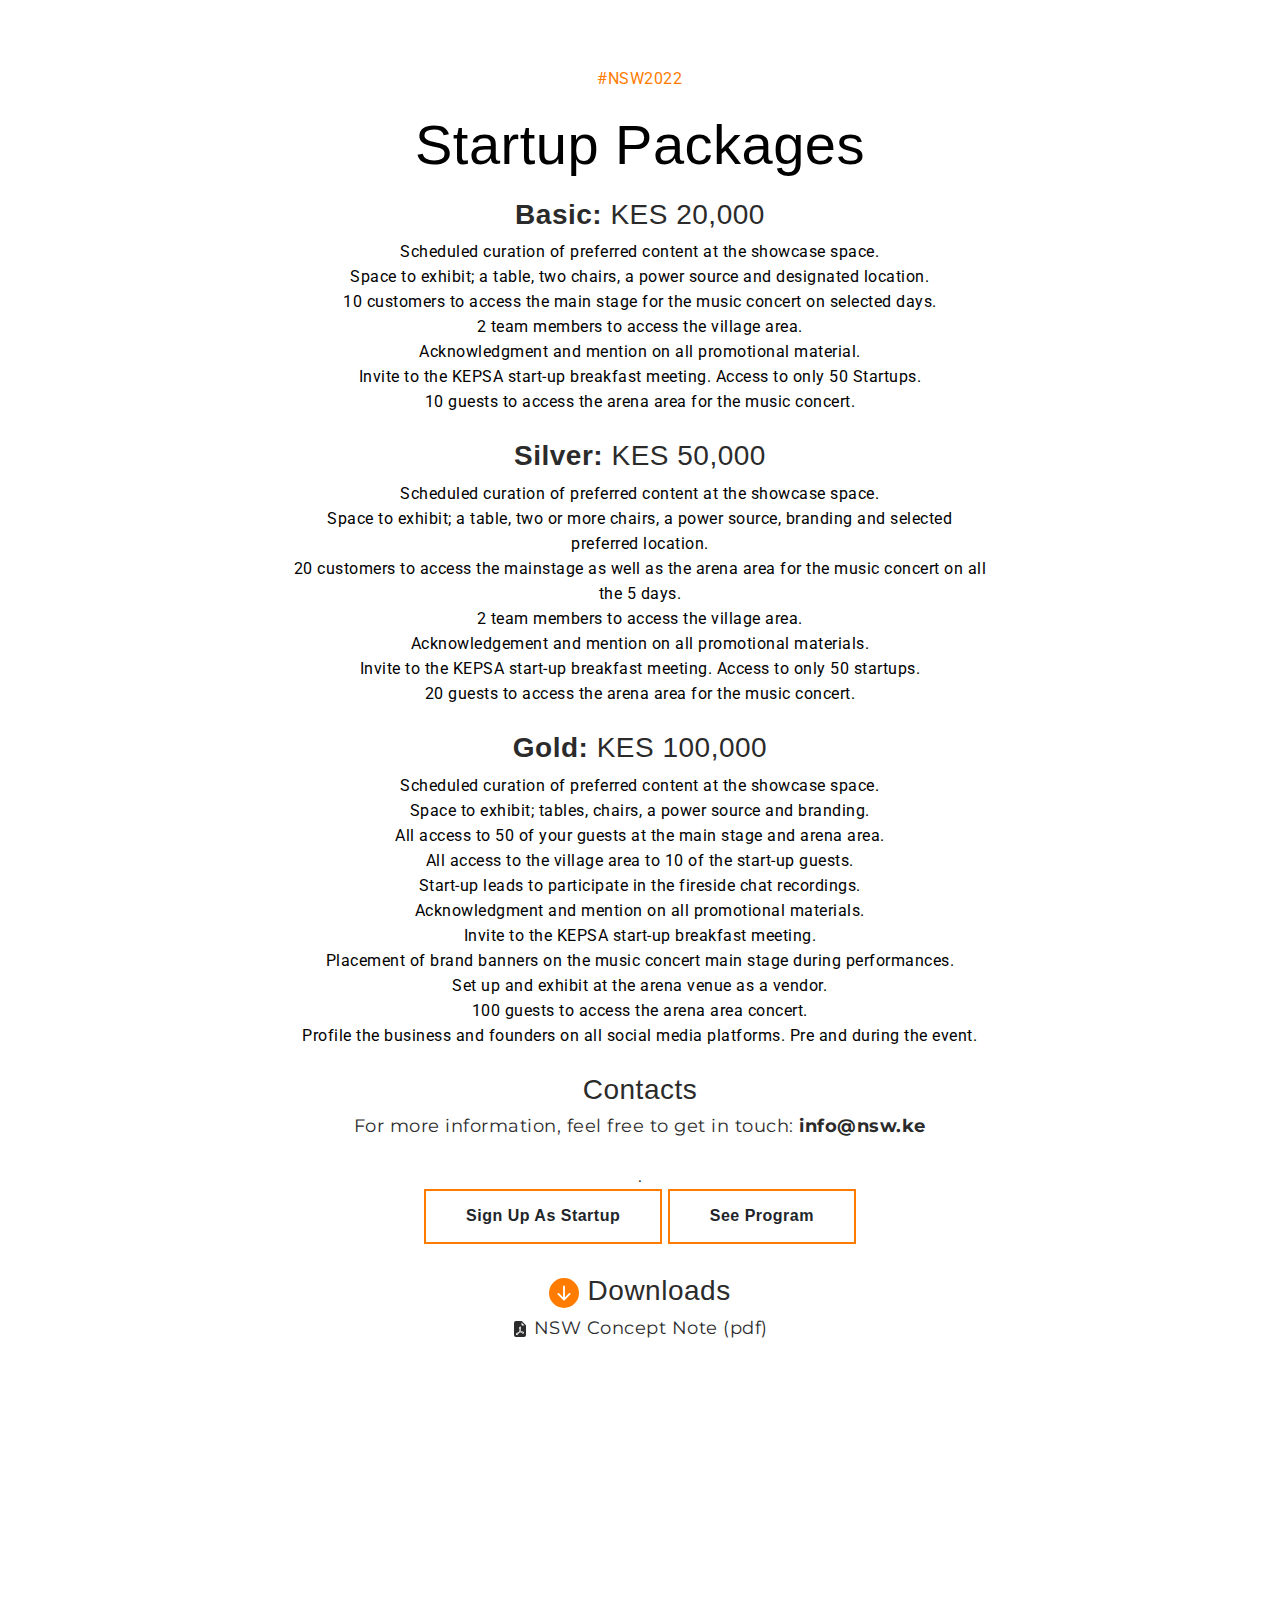
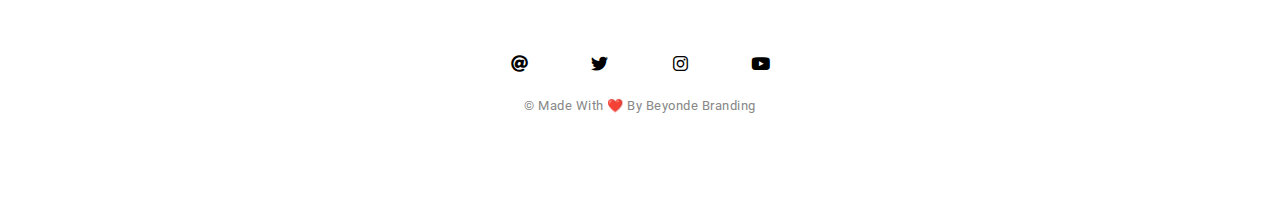
==== commit 12eed127: "chore: update program and partners" ====
--- a/nsw/index.html
+++ b/nsw/index.html
@@ -61,8 +61,8 @@
                 <div class="collapse navbar-collapse" id="megaone">
                     <div class="navbar-nav ml-auto ">
                         <a class="nav-link  line " href="#home">Home</a>
+                        <a class="nav-link  line" href="#partners">Partners</a>
                         <a class="nav-link  line" href="#about">About</a>
-                        <a class="nav-link  line" href="#partners">Partners</a>
                         <a class="nav-link  line" href="#packages">Packages</a>
                         <a class="nav-link  line" href="./prog.html">Program</a>
                         <a target="_blank" href="https://bit.ly/NSW-startup-form" class=" nav-btn nav-link " data-animation-duration="500">Sign Up Now</a>
@@ -98,10 +98,10 @@
                         <a class="nav-link " href="#home">Home</a>
                     </li>
                     <li class="nav-item">
+                        <a class="nav-link " href="#partners">Partners</a>
+                    </li>
+                    <li class="nav-item">
                         <a class="nav-link " href="#about">About</a>
-                    </li>
-                    <li class="nav-item">
-                        <a class="nav-link " href="#partners">Partners</a>
                     </li>
                     <li class="nav-item">
                         <a class="nav-link " href="#packages">Packages</a>
@@ -135,7 +135,7 @@
             </div>
             <div class="col-lg-6 d-flex justify-content-center align-items-center wow slideInRight  order-1 order-md-12" data-wow-delay=".7s" style="visibility: visible; animation-delay: 0.7s; animation-name: slideInRight;">
                 <div class="banner-area">
-                    <h4 style="color: white; padding-top: 30px;">
+                    <h4 style="color: white; padding-top: 60px;">
                         Juliani Presents &#8212;
                     </h4>
                     <h2 class="banner-heading">
@@ -144,7 +144,7 @@
                     <h5 class="banner-des">
                         NSW provides an easy, fun and informative environment for start-ups and the ecosystem to curate an experience for their current and potential customers.
                     </h5>
-                    <p class="banner-des" style="color:white;"><strong>What you get as a startup:</strong></p>
+                    <p class="banner-des" style="color:white;"><strong>Opportunities available for startups:</strong></p>
                     <ul class="banner-des" style="color: white;">
                         <li>Consultancy from a partner to Startups on Customer Engagement tools i.e SMS, USSD, WhatsApp, Voice Call Center, etc.</li>
                         <li>Opportunity to tap into the USD. 500,000 tech credit extension from a partner.</li>
@@ -221,8 +221,39 @@
             <div class="row no-gutters">
                 <div class="col-12">
 
-                    <div class="standalone-detail" id="about" style="padding-top:80px;">
+                    <div class="standalone-detail" id="about">
                         <div class="row no-gutters">
+                            <div class="standalone-detail" id="partners">
+                                <div class="row no-gutters">
+                                    <div class="col-12 col-md-10 offset-md-1 col-lg-8 offset-lg-2  text-center wow slideInUp" data-wow-duration="2s">
+                                        <p class="sub-heading text-center text-blue">#NSW2022</p>
+                                        <h1 class="heading text-orang">Partners</h1>
+                                        <p class="para_text m-auto">Sendy / KEPSA / ASSEK / Africastalking / Startinev / Qhala / Adanian Lab / Wanderlust / NTF Club / Promote Kenya / Motisure / KenyanWall Street / Doctors Live / Talk Africa Podcast / Beyonde Labs / Sauti Gang </p>
+                                    </div>
+                                    <div class="row partners-logos">
+                                        <div class="column" style="text-align: center;">
+                                            <img src="./images/logos/adanianlabs.png">
+                                            <img src="./images/logos/beyonde_labs_inv.png">
+                                            <img src="./images/logos/doctorslive.jpeg">
+                                            <img src="./images/logos/africastalking.png">
+                                            <img src="./images/logos/kenyan_wallstreet.jpeg">
+                                            <img src="./images/logos/kepsa.png">
+                                            <img src="./images/logos/kidato.png">
+                                            <img src="./images/logos/motisure.jpeg">
+                                            <img src="./images/logos/nailab.svg">
+                                            <img src="./images/logos/promote_kenya.png">
+                                            <img src="./images/logos/qhala.png">
+                                            <img src="./images/logos/sautigang.png" />
+                                            <img src="./images/logos/sendy_inv.png">
+                                            <img src="./images/logos/sustainable.png">
+                                            <img src="./images/logos/startinev.jpeg" />
+                                            <img src="./images/logos/wanderlust-diaries-logo.png">
+                                            <img src="./images/juliani_logo.png">
+                                        </div>
+                                      </div>
+                                </div>
+                            </div>
+
                             <div class="col-12 col-md-10 offset-md-1 col-lg-8 offset-lg-2  text-center wow slideInUp" data-wow-duration="2s">
                                 <p class="sub-heading text-center text-blue">A startups festival</p>
                                 <h1 class="heading text-orang">About <strong>NSW</strong></h1>
@@ -259,19 +290,6 @@
                         </div>
                     </div>
 
-                    <div class="standalone-detail" id="partners" style="padding-top:80px;">
-                        <div class="row no-gutters">
-                            <div class="col-12 col-md-10 offset-md-1 col-lg-8 offset-lg-2  text-center wow slideInUp" data-wow-duration="2s">
-                                <p class="sub-heading text-center text-blue">#NSW2022</p>
-                                <h1 class="heading text-orang">Partners</h1>
-                                <p class="para_text m-auto ">Nairobi Startup Week (NSW) provides an easy, fun and informative environment for start-ups and the ecosystem to curate an experience for their current and potential customers.</p>
-                                <p class="para_text m-auto"><strong>Sendy</strong> - Sendy is supporting 20 of their suppliers to set up at the exhibition.</p>
-                                <p class="para_text m-auto"><strong>KEPSA</strong>- Through its knowledge center, Sustainable Inclusive Business, KEPSA is hosting a breakfast meeting for 50 start-ups as the inaugural event for NSW.</p>
-                                <p class="para_text m-auto"><strong>ASSEK</strong> - ASSEK is bringing together its network of 56 Start-up enablers, curating a conversation at the showcase and presentation space.</p>
-                            </div>
-                        </div>
-                    </div>
-
                     <!-- <div class="row standalone-row align-items-center no-gutters">
                         <div class="col-lg-6">
                             <div class="blog-image wow hover-effect fadeInLeft image">
@@ -287,7 +305,7 @@
                         </div>
                     </div> -->
 
-                    <div class="standalone-detail" id="packages" style="padding-top:80px;">
+                    <div class="standalone-detail" id="packages" style="padding-top:30px;">
                         <div class="row no-gutters">
                             <div class="col-12 col-md-10 offset-md-1 col-lg-8 offset-lg-2  text-center wow slideInUp" data-wow-duration="2s">
                                 <p class="sub-heading text-center text-blue">#NSW2022</p>
@@ -333,7 +351,18 @@
                                 <p>For more information, feel free to get in touch: <strong>info@nsw.ke</strong></p>.
 
                                 <div class="lead">
-                                    <a style="border: solid 2px #ff7c00; font-weight: bold;" target="_blank" href="https://bit.ly/nsw-startup-form" class="btn btn-large">Sign Up Now</a>
+                                    <a style="border: solid 2px #ff7c00; font-weight: bold;" target="_blank" href="https://bit.ly/nsw-startup-form" class="btn btn-large">Sign Up as Startup</a>
+                                    <a style="border: solid 2px #ff7c00; font-weight: bold;" href="./prog.html" class="btn btn-large">See Program</a>
+                                </div>
+
+                                <h3 style="margin-top: 30px;"><svg xmlns="http://www.w3.org/2000/svg" width="30" height="30" fill="#ff7c00" class="bi bi-arrow-down-circle-fill" viewBox="0 0 16 16">
+                                    <path d="M16 8A8 8 0 1 1 0 8a8 8 0 0 1 16 0zM8.5 4.5a.5.5 0 0 0-1 0v5.793L5.354 8.146a.5.5 0 1 0-.708.708l3 3a.5.5 0 0 0 .708 0l3-3a.5.5 0 0 0-.708-.708L8.5 10.293V4.5z"/>
+                                  </svg> Downloads</h3>
+                                <div class="downloads">
+                                    <a href="./images/nsw-concept-note.pdf" target="_blank"><svg xmlns="http://www.w3.org/2000/svg" width="16" height="16" fill="currentColor" class="bi bi-file-earmark-pdf-fill" viewBox="0 0 16 16">
+  <path d="M5.523 12.424c.14-.082.293-.162.459-.238a7.878 7.878 0 0 1-.45.606c-.28.337-.498.516-.635.572a.266.266 0 0 1-.035.012.282.282 0 0 1-.026-.044c-.056-.11-.054-.216.04-.36.106-.165.319-.354.647-.548zm2.455-1.647c-.119.025-.237.05-.356.078a21.148 21.148 0 0 0 .5-1.05 12.045 12.045 0 0 0 .51.858c-.217.032-.436.07-.654.114zm2.525.939a3.881 3.881 0 0 1-.435-.41c.228.005.434.022.612.054.317.057.466.147.518.209a.095.095 0 0 1 .026.064.436.436 0 0 1-.06.2.307.307 0 0 1-.094.124.107.107 0 0 1-.069.015c-.09-.003-.258-.066-.498-.256zM8.278 6.97c-.04.244-.108.524-.2.829a4.86 4.86 0 0 1-.089-.346c-.076-.353-.087-.63-.046-.822.038-.177.11-.248.196-.283a.517.517 0 0 1 .145-.04c.013.03.028.092.032.198.005.122-.007.277-.038.465z"/>
+  <path fill-rule="evenodd" d="M4 0h5.293A1 1 0 0 1 10 .293L13.707 4a1 1 0 0 1 .293.707V14a2 2 0 0 1-2 2H4a2 2 0 0 1-2-2V2a2 2 0 0 1 2-2zm5.5 1.5v2a1 1 0 0 0 1 1h2l-3-3zM4.165 13.668c.09.18.23.343.438.419.207.075.412.04.58-.03.318-.13.635-.436.926-.786.333-.401.683-.927 1.021-1.51a11.651 11.651 0 0 1 1.997-.406c.3.383.61.713.91.95.28.22.603.403.934.417a.856.856 0 0 0 .51-.138c.155-.101.27-.247.354-.416.09-.181.145-.37.138-.563a.844.844 0 0 0-.2-.518c-.226-.27-.596-.4-.96-.465a5.76 5.76 0 0 0-1.335-.05 10.954 10.954 0 0 1-.98-1.686c.25-.66.437-1.284.52-1.794.036-.218.055-.426.048-.614a1.238 1.238 0 0 0-.127-.538.7.7 0 0 0-.477-.365c-.202-.043-.41 0-.601.077-.377.15-.576.47-.651.823-.073.34-.04.736.046 1.136.088.406.238.848.43 1.295a19.697 19.697 0 0 1-1.062 2.227 7.662 7.662 0 0 0-1.482.645c-.37.22-.699.48-.897.787-.21.326-.275.714-.08 1.103z"/>
+</svg> NSW Concept Note (pdf)</a>
                                 </div>
                             </div>
                         </div>
--- a/nsw/css/style.css
+++ b/nsw/css/style.css
@@ -1917,7 +1917,7 @@
     .banner-area{
         padding-top: 150px;
         padding-bottom: 10px;
-        text-align: center;
+        /* text-align: center; */
     }
     /*about-sec*/
     .about-heading {
--- a/nsw/css/custom.css
+++ b/nsw/css/custom.css
@@ -360,3 +360,39 @@
   padding-left: 10px;
   margin-left: 20px;
 }
+
+/* partners logos */
+.row.partners-logos {
+  display: flex;
+  flex-wrap: wrap;
+  padding: 0 4px;
+}
+
+/* Create four equal columns that sits next to each other */
+.row.partners-logos .column {
+  flex: 25%;
+  padding: 0 4px;
+}
+
+.row.partners-logos .column img {
+  margin: 8px;
+  vertical-align: middle;
+  width: 100%;
+  max-width: 140px;
+}
+
+/* Responsive layout - makes a two column-layout instead of four columns */
+@media screen and (max-width: 800px) {
+  .row.partners-logos .column {
+    flex: 50%;
+    max-width: 50%;
+  }
+}
+
+/* Responsive layout - makes the two columns stack on top of each other instead of next to each other */
+@media screen and (max-width: 600px) {
+  .row.partners-logos .column {
+    flex: 100%;
+    max-width: 100%;
+  }
+}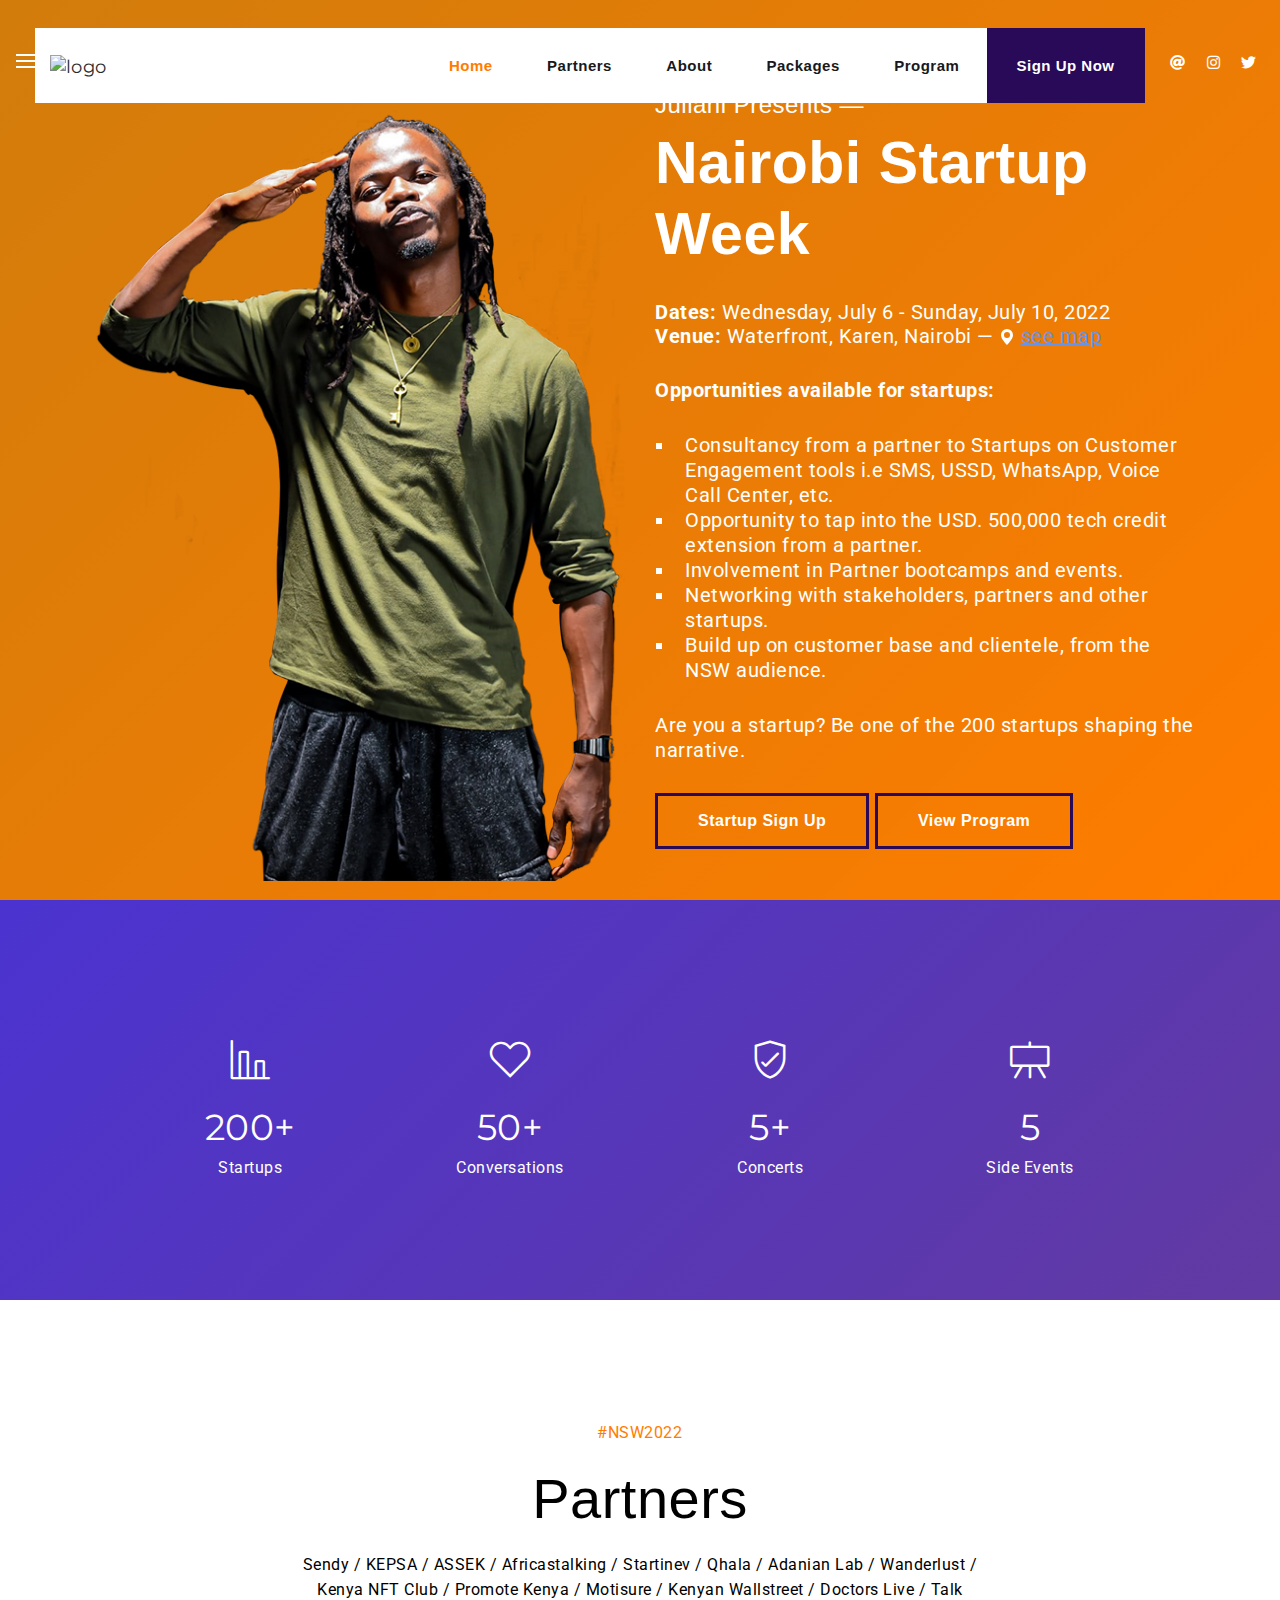
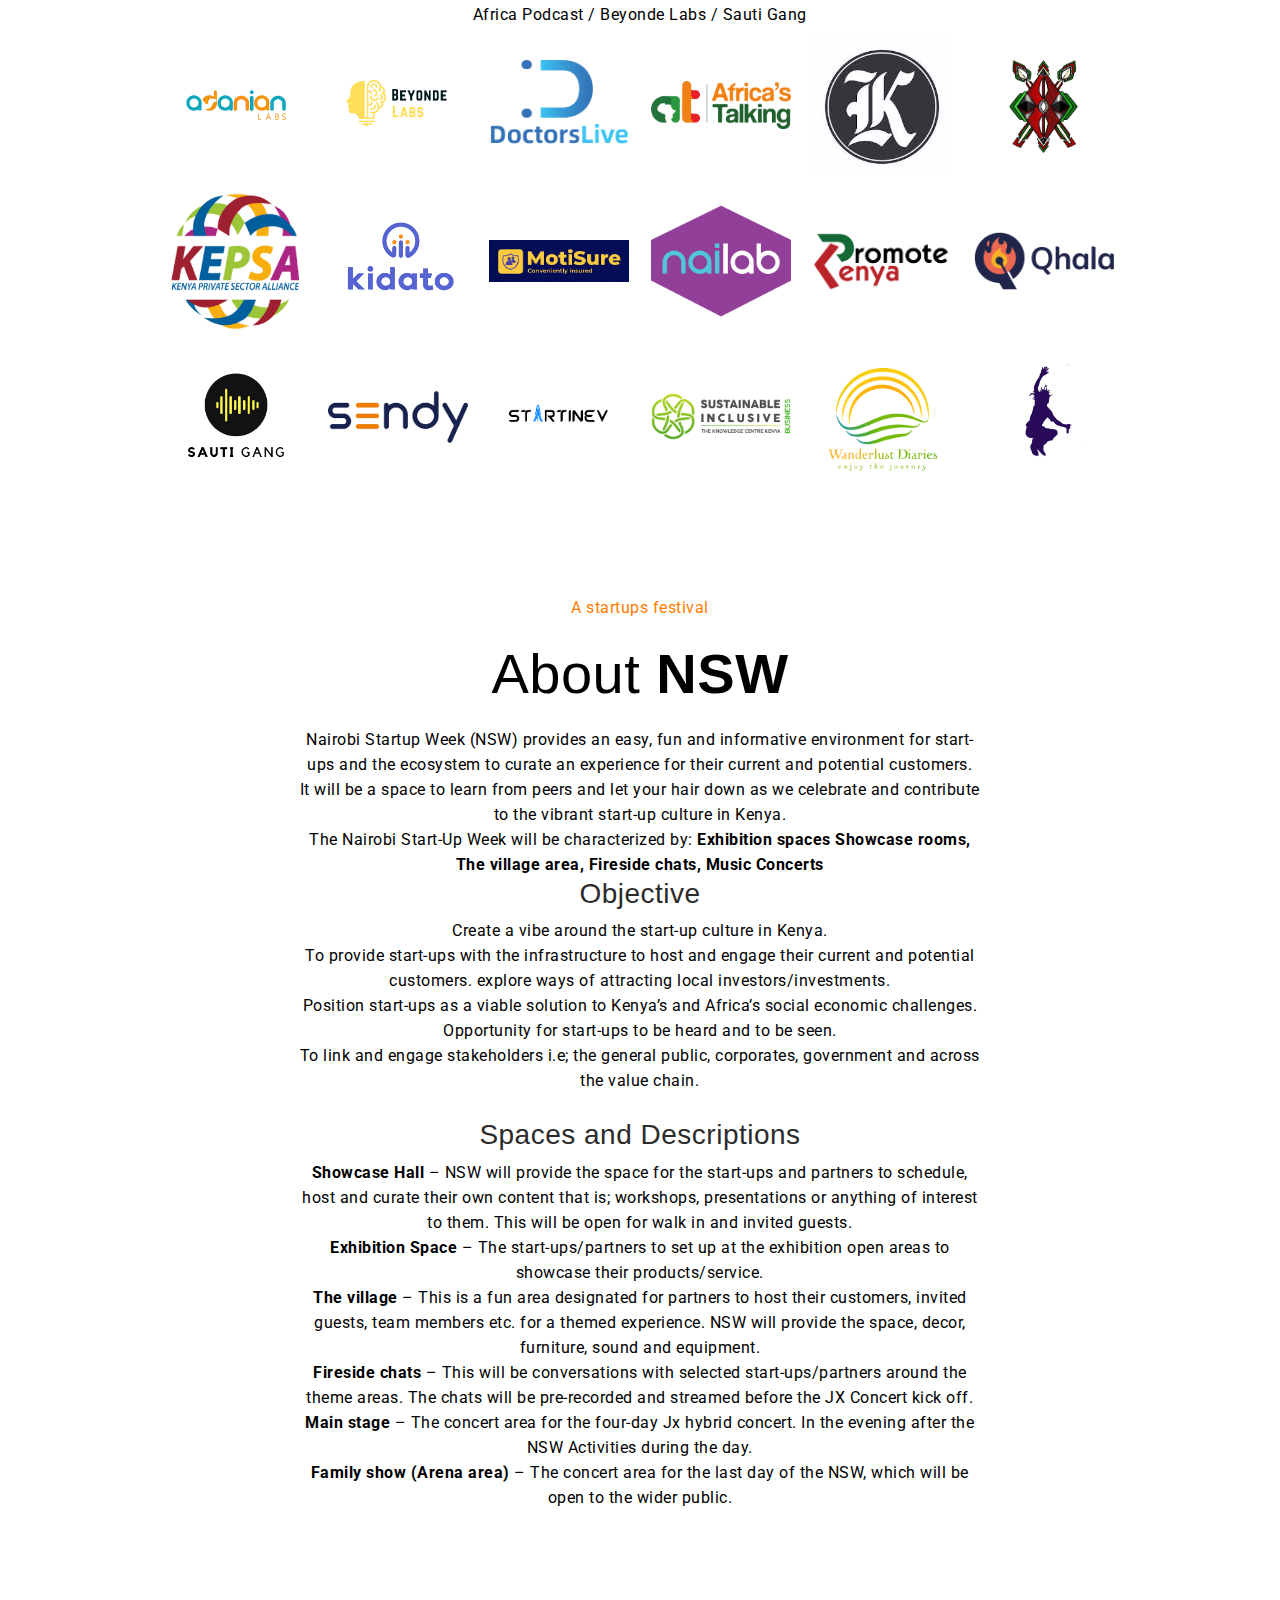
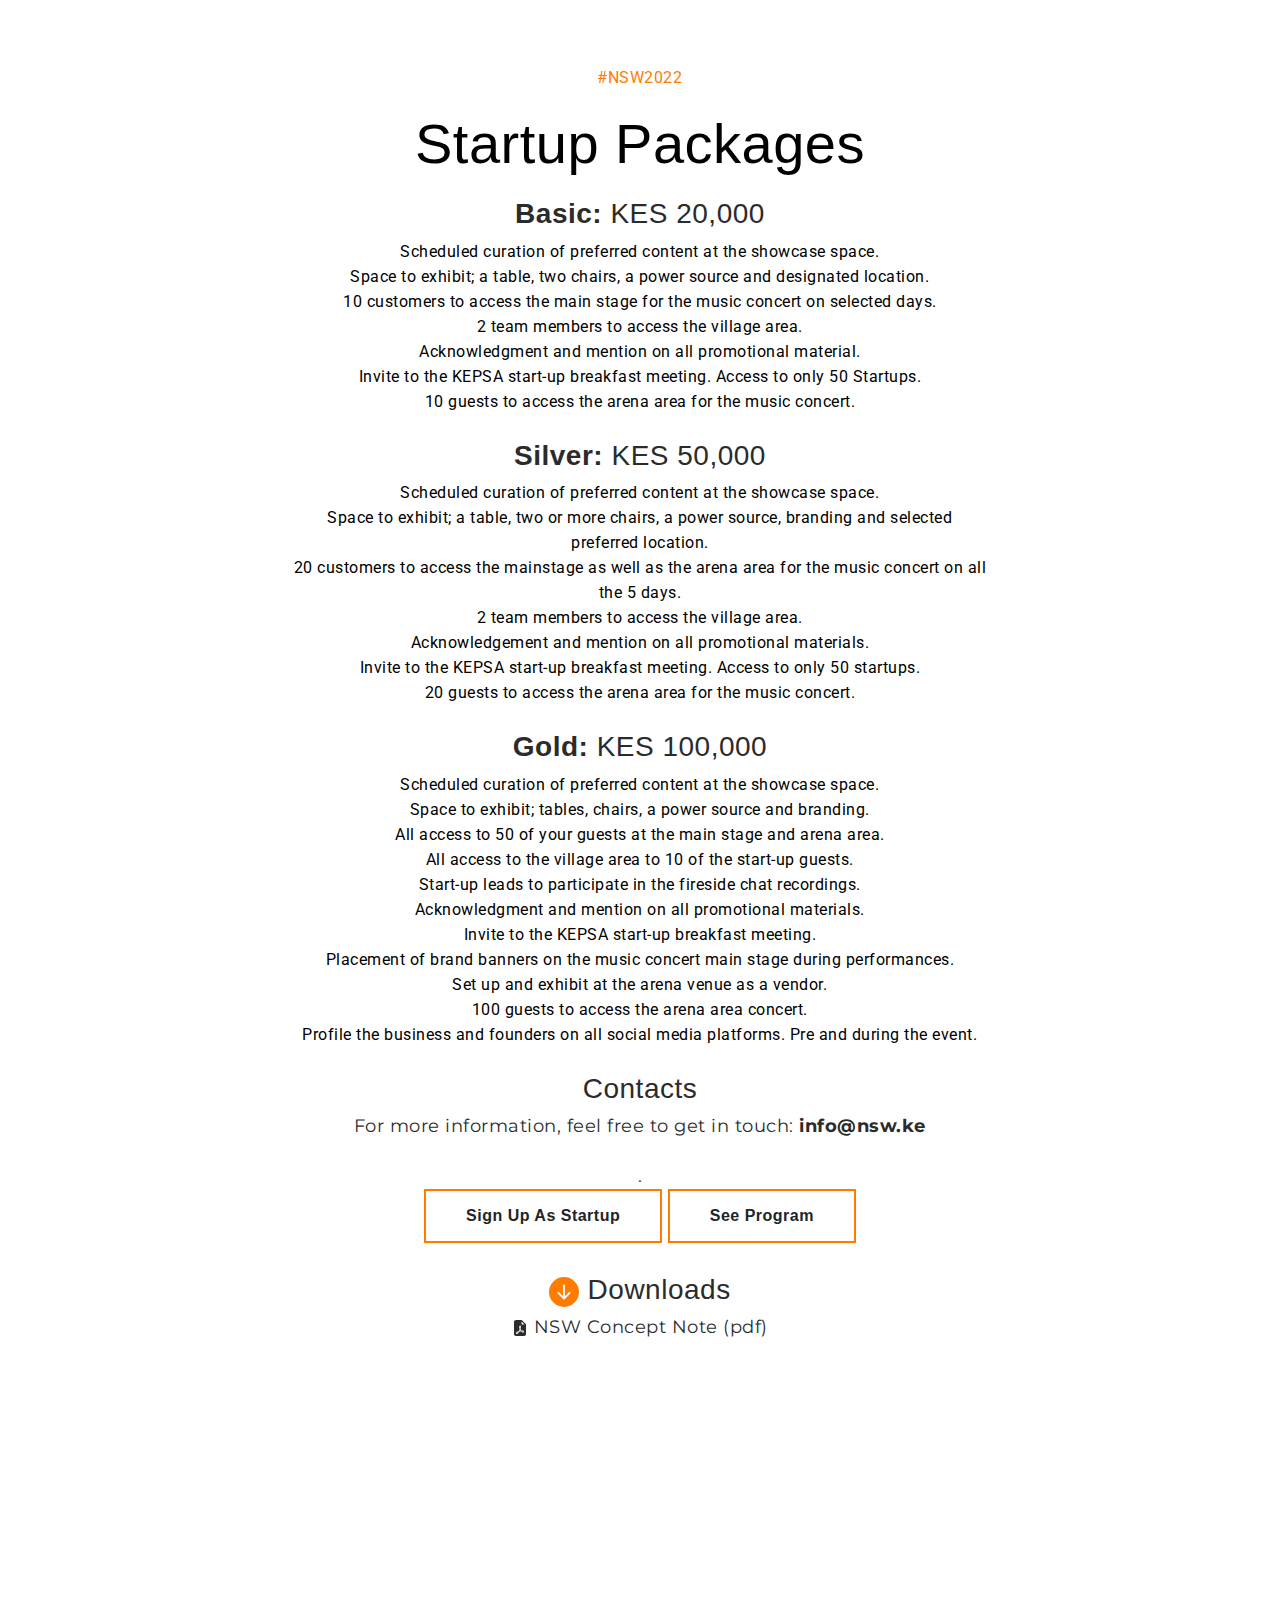
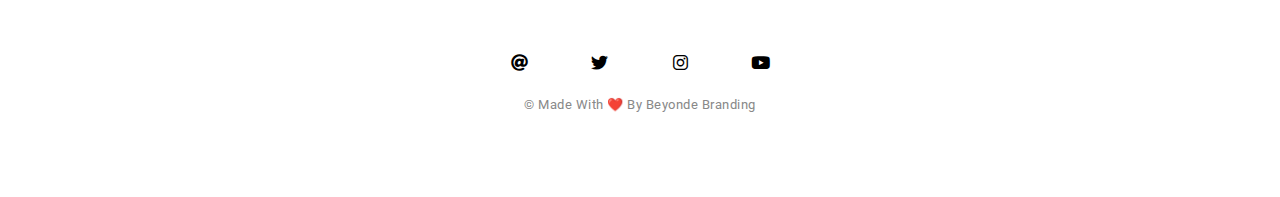
==== commit 64010614: "fix: updates" ====
--- a/nsw/index.html
+++ b/nsw/index.html
@@ -20,8 +20,8 @@
     <link rel="stylesheet" href="./vendor/css/cubeportfolio.min.css">
     <link href="css/line-awesome.min.css" rel="stylesheet">
     <!-- Style Sheet -->
-    <link href="css/style.css" rel="stylesheet">
-    <link href="css/custom.css" rel="stylesheet">
+    <link href="css/style.css?v=3" rel="stylesheet">
+    <link href="css/custom.css?v=3" rel="stylesheet">
 </head>
 <body data-spy="scroll" data-target=".navbar" data-offset="90">
 
@@ -54,7 +54,7 @@
             <div class="round-nav ">
                 <a href="#home" title="Logo" class="logo ">
                     <!--Logo Default-->
-                    <img src="images/juliani_logo.png" alt="logo" class=" nav-logo">
+                    <img src="/images/logos/nsw_logo_rec.png" alt="logo" class=" nav-logo">
                 </a>
 
                 <!--Nav Links-->
@@ -142,7 +142,10 @@
                         Nairobi Startup Week
                     </h2>
                     <h5 class="banner-des">
-                        NSW provides an easy, fun and informative environment for start-ups and the ecosystem to curate an experience for their current and potential customers.
+                        <strong>Dates:</strong> Wednesday, July 6 - Sunday, July 10, 2022 <br/>
+                        <strong>Venue:</strong> Waterfront, Karen, Nairobi &mdash; <svg xmlns="http://www.w3.org/2000/svg" width="16" height="16" fill="white" class="bi bi-geo-alt-fill" viewBox="0 0 16 16">
+                        <path d="M8 16s6-5.686 6-10A6 6 0 0 0 2 6c0 4.314 6 10 6 10zm0-7a3 3 0 1 1 0-6 3 3 0 0 1 0 6z"/>
+                        </svg> <a style="text-decoration: underline; color:cornflowerblue" target="_blank" href="https://g.page/TWFKaren?share">see map</a>
                     </h5>
                     <p class="banner-des" style="color:white;"><strong>Opportunities available for startups:</strong></p>
                     <ul class="banner-des" style="color: white;">
@@ -228,15 +231,16 @@
                                     <div class="col-12 col-md-10 offset-md-1 col-lg-8 offset-lg-2  text-center wow slideInUp" data-wow-duration="2s">
                                         <p class="sub-heading text-center text-blue">#NSW2022</p>
                                         <h1 class="heading text-orang">Partners</h1>
-                                        <p class="para_text m-auto">Sendy / KEPSA / ASSEK / Africastalking / Startinev / Qhala / Adanian Lab / Wanderlust / NTF Club / Promote Kenya / Motisure / KenyanWall Street / Doctors Live / Talk Africa Podcast / Beyonde Labs / Sauti Gang </p>
+                                        <p class="para_text m-auto">Sendy / KEPSA / ASSEK / Africastalking / Startinev / Qhala / Adanian Lab / Wanderlust / Kenya NFT Club / Promote Kenya / Motisure / Kenyan Wallstreet / Doctors Live / Talk Africa Podcast / Beyonde Labs / Sauti Gang </p>
                                     </div>
                                     <div class="row partners-logos">
                                         <div class="column" style="text-align: center;">
                                             <img src="./images/logos/adanianlabs.png">
                                             <img src="./images/logos/beyonde_labs_inv.png">
-                                            <img src="./images/logos/doctorslive.jpeg">
+                                            <img src="./images/logos/doctorslive_inv2.png">
                                             <img src="./images/logos/africastalking.png">
                                             <img src="./images/logos/kenyan_wallstreet.jpeg">
+                                            <img src="./images/logos/kenya_nft_club.jpeg">
                                             <img src="./images/logos/kepsa.png">
                                             <img src="./images/logos/kidato.png">
                                             <img src="./images/logos/motisure.jpeg">
@@ -245,8 +249,8 @@
                                             <img src="./images/logos/qhala.png">
                                             <img src="./images/logos/sautigang.png" />
                                             <img src="./images/logos/sendy_inv.png">
+                                            <img src="./images/logos/startinev_blk.png" />
                                             <img src="./images/logos/sustainable.png">
-                                            <img src="./images/logos/startinev.jpeg" />
                                             <img src="./images/logos/wanderlust-diaries-logo.png">
                                             <img src="./images/juliani_logo.png">
                                         </div>
@@ -282,7 +286,7 @@
                                     <li class="para_text m-auto"><strong>Showcase Hall</strong> – NSW will provide the space for the start-ups and partners to schedule, host and curate their own content that is; workshops, presentations or anything of interest to them. This will be open for walk in and invited guests.</li>
                                     <li class="para_text m-auto"><strong>Exhibition Space</strong> – The start-ups/partners to set up at the exhibition open areas to showcase their products/service.</li>
                                     <li class="para_text m-auto"><strong>The village</strong> – This is a fun area designated for partners to host their customers, invited guests, team members etc. for a themed experience. NSW will provide the space, decor, furniture, sound and equipment.</li>
-                                    <li class="para_text m-auto"><strong>Fireside chats</strong> – This will be conversations with selected start-ups/partners around the theme areas. The chats will be pre-recorded and streamed before the JX Concert  kick off?”</li>
+                                    <li class="para_text m-auto"><strong>Fireside chats</strong> – This will be conversations with selected start-ups/partners around the theme areas. The chats will be pre-recorded and streamed before the JX Concert  kick off.</li>
                                     <li class="para_text m-auto"><strong>Main stage</strong> – The concert area for the four-day Jx hybrid concert. In the evening after the NSW Activities during the day.</li>
                                     <li class="para_text m-auto"><strong>Family show (Arena area)</strong> – The concert area for the last day of the NSW, which will be open to the wider public.</li>
                                 </ul>
--- a/nsw/css/style.css
+++ b/nsw/css/style.css
@@ -202,7 +202,7 @@
      Navbar
 ====================================== */
 header a.logo img {
-    max-width: 70px;
+    max-width: 120px;
     vertical-align: sub;
 }
 
--- a/nsw/css/custom.css
+++ b/nsw/css/custom.css
@@ -395,4 +395,9 @@
     flex: 100%;
     max-width: 100%;
   }
+}
+
+p span.tiny {
+  font-size: small;
+  color: #888;
 }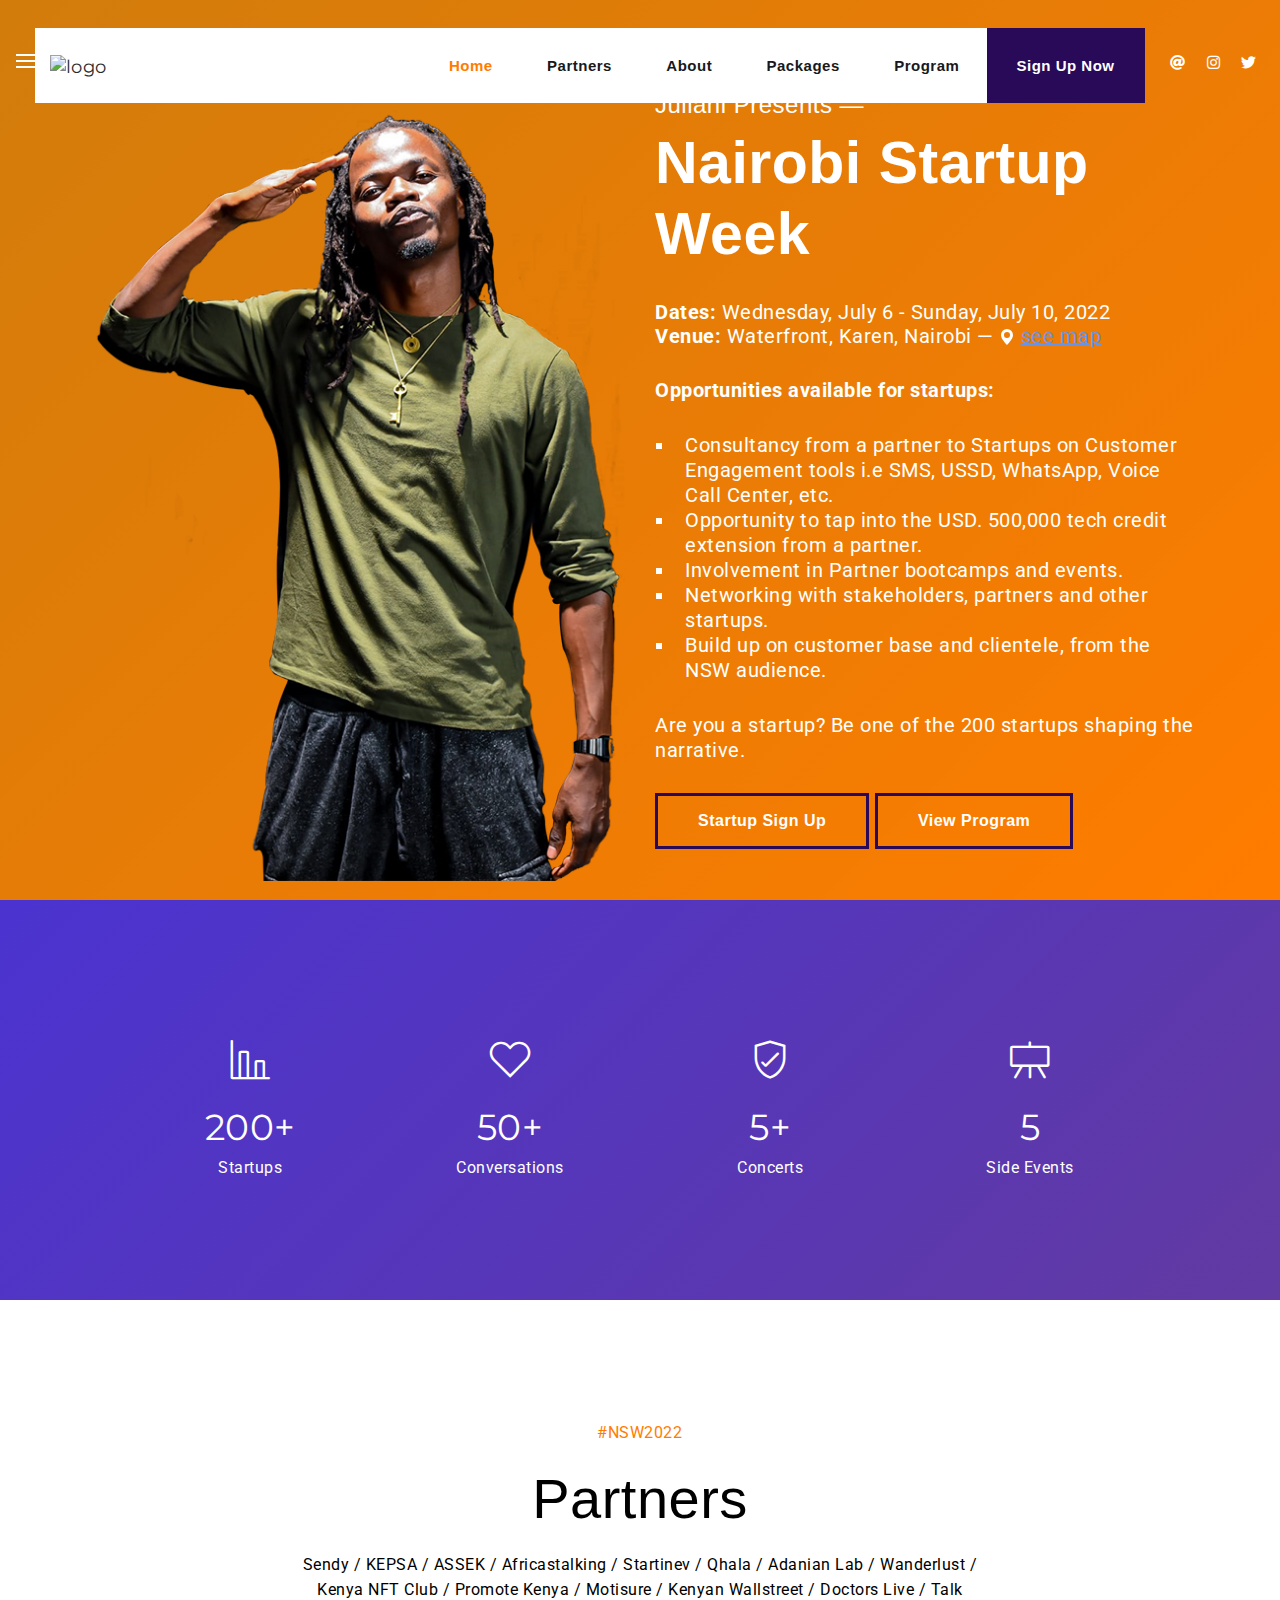
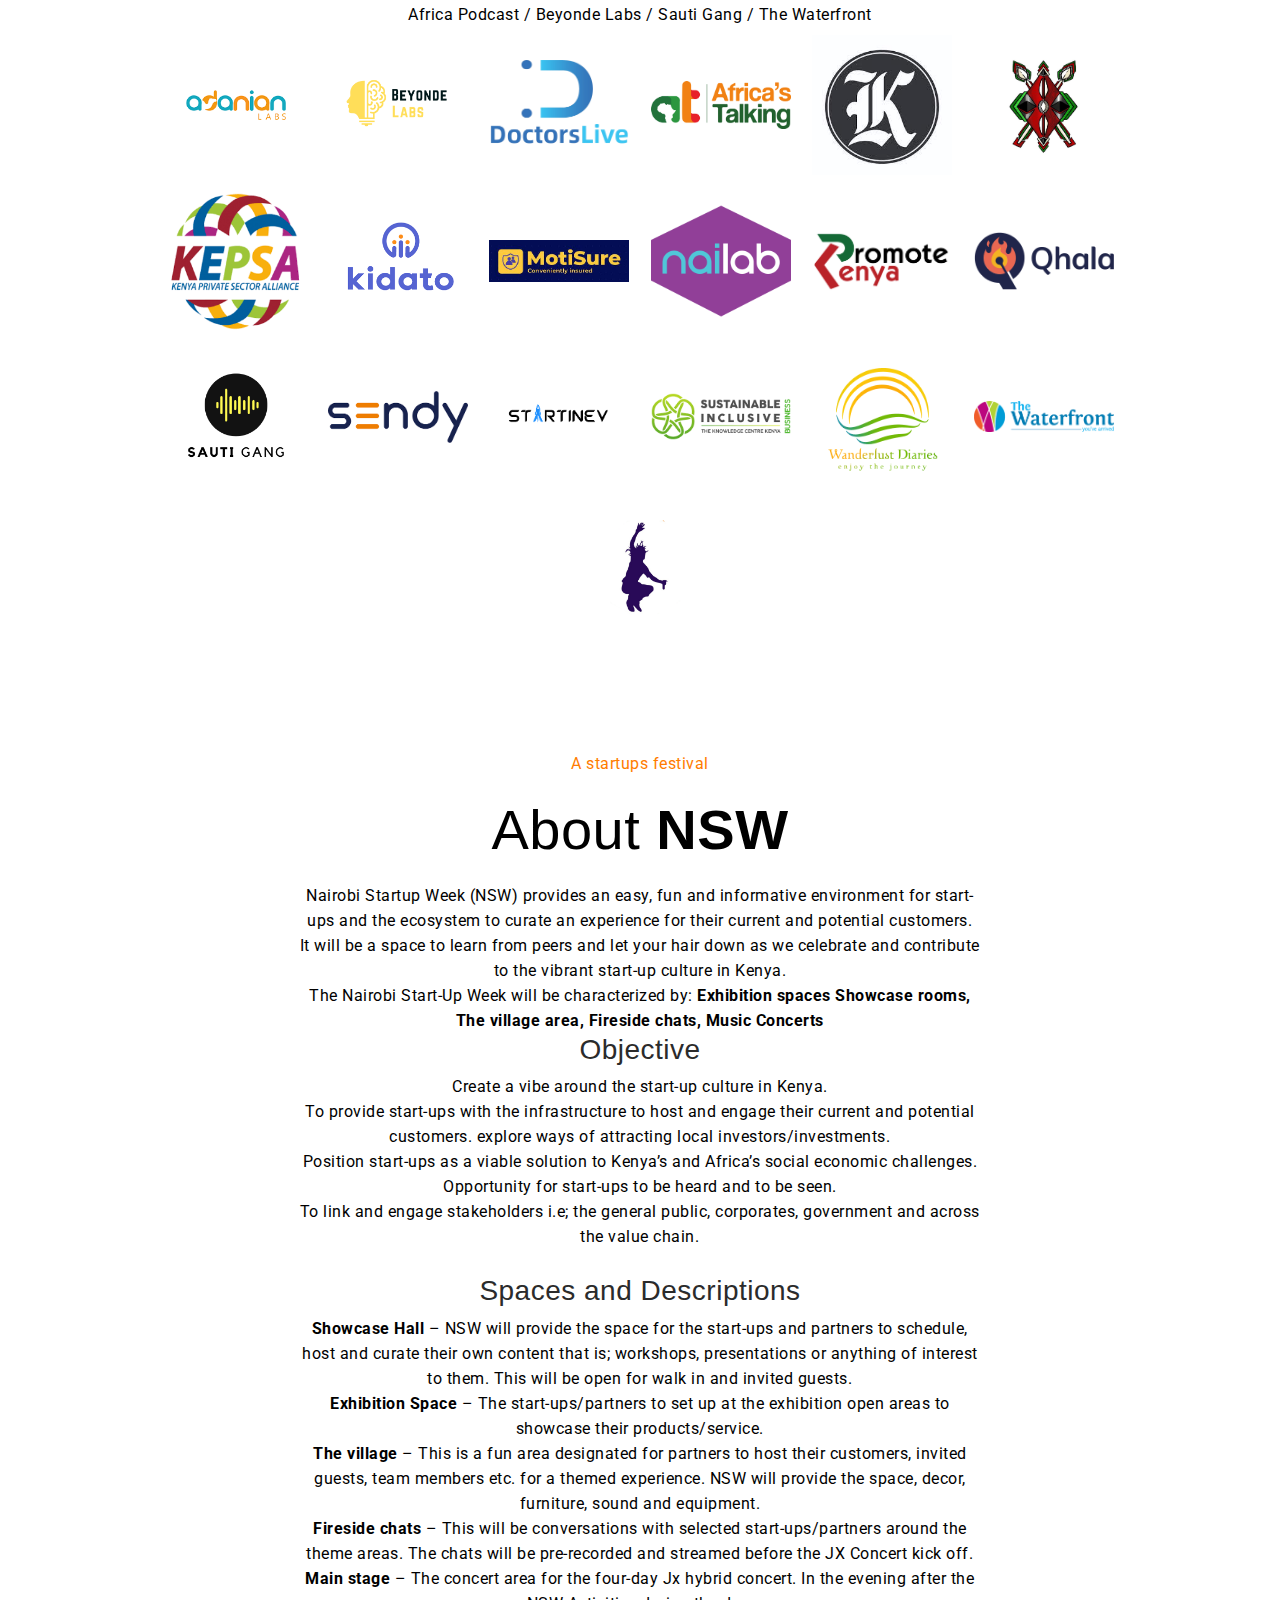
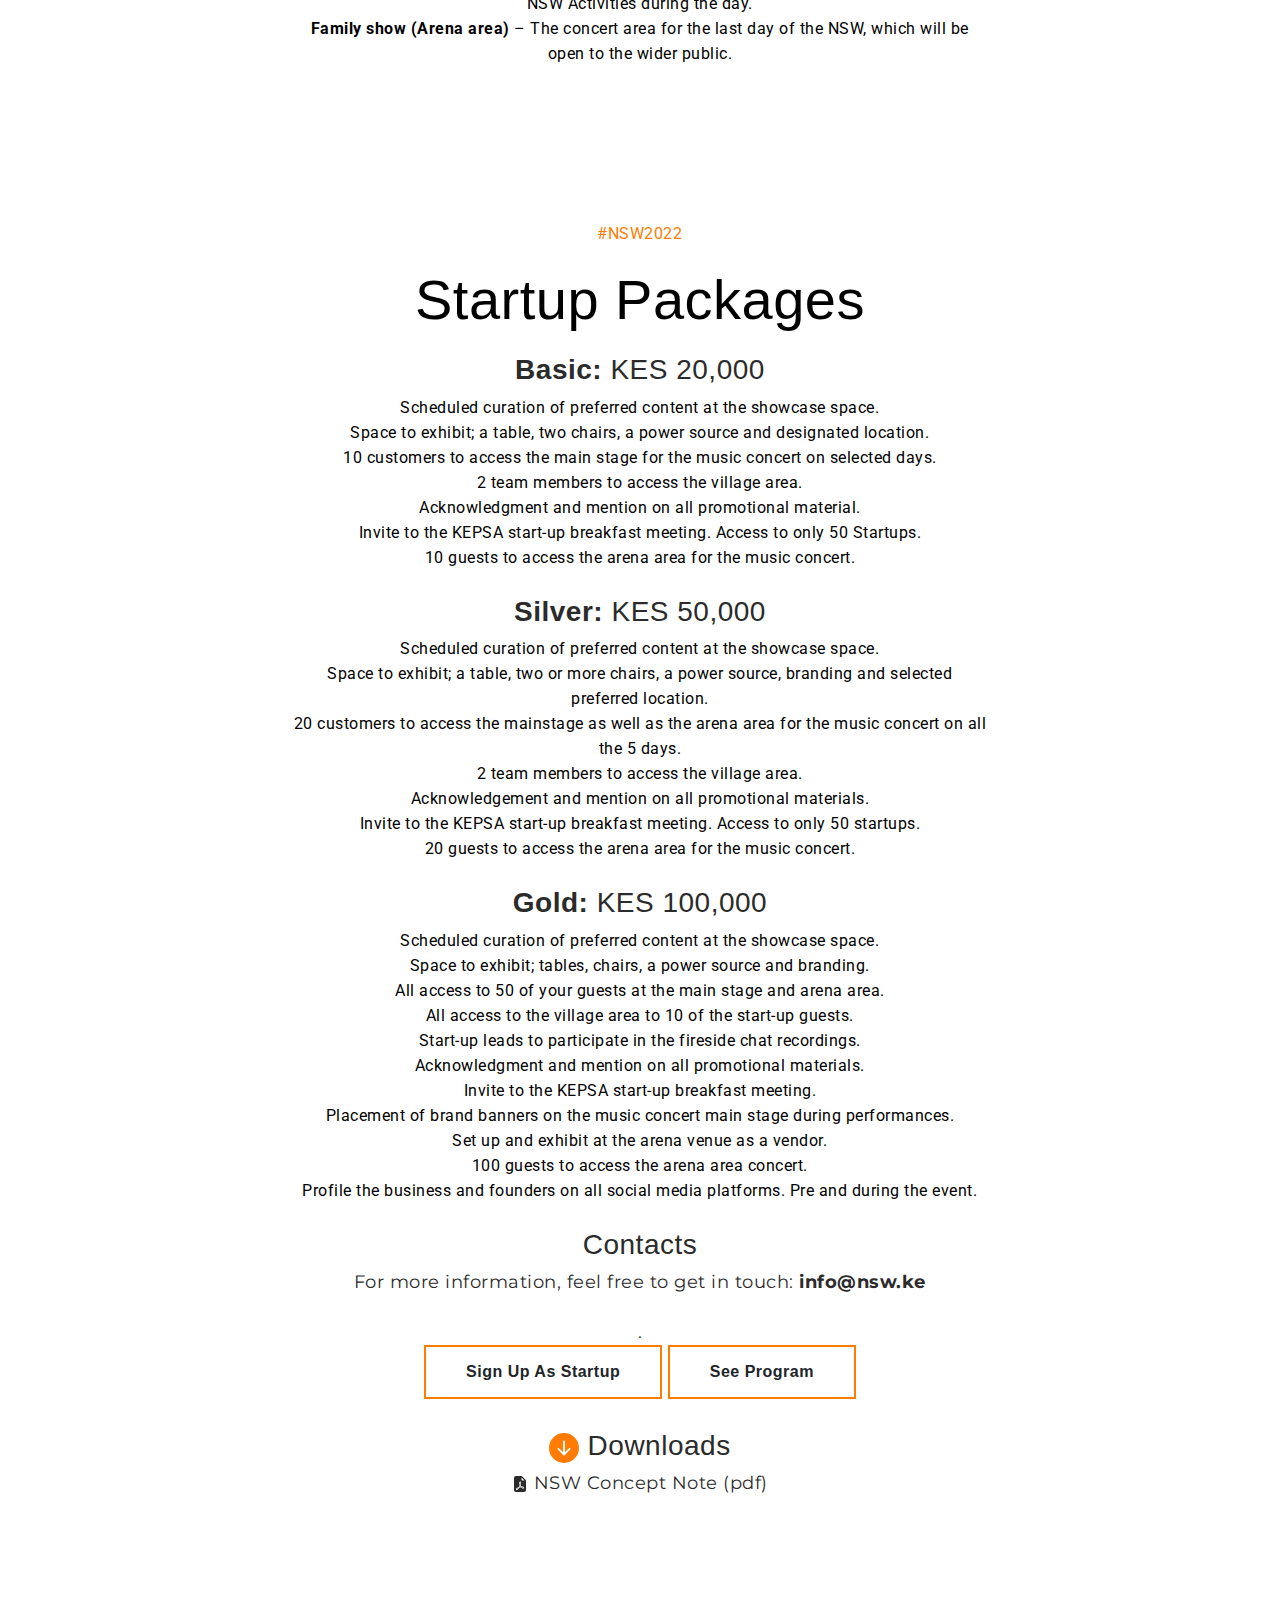
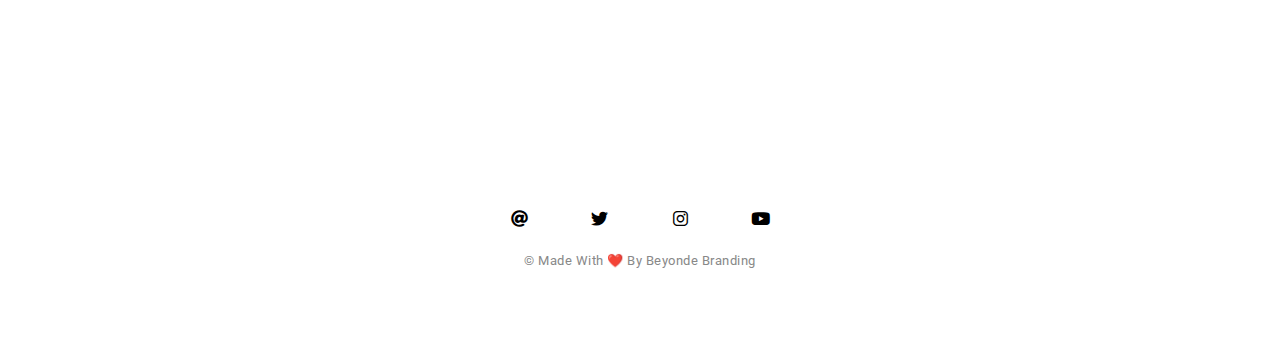
==== commit 3d8637ba: "chore: update" ====
--- a/nsw/index.html
+++ b/nsw/index.html
@@ -231,7 +231,7 @@
                                     <div class="col-12 col-md-10 offset-md-1 col-lg-8 offset-lg-2  text-center wow slideInUp" data-wow-duration="2s">
                                         <p class="sub-heading text-center text-blue">#NSW2022</p>
                                         <h1 class="heading text-orang">Partners</h1>
-                                        <p class="para_text m-auto">Sendy / KEPSA / ASSEK / Africastalking / Startinev / Qhala / Adanian Lab / Wanderlust / Kenya NFT Club / Promote Kenya / Motisure / Kenyan Wallstreet / Doctors Live / Talk Africa Podcast / Beyonde Labs / Sauti Gang </p>
+                                        <p class="para_text m-auto">Sendy / KEPSA / ASSEK / Africastalking / Startinev / Qhala / Adanian Lab / Wanderlust / Kenya NFT Club / Promote Kenya / Motisure / Kenyan Wallstreet / Doctors Live / Talk Africa Podcast / Beyonde Labs / Sauti Gang / The Waterfront </p>
                                     </div>
                                     <div class="row partners-logos">
                                         <div class="column" style="text-align: center;">
@@ -252,6 +252,7 @@
                                             <img src="./images/logos/startinev_blk.png" />
                                             <img src="./images/logos/sustainable.png">
                                             <img src="./images/logos/wanderlust-diaries-logo.png">
+                                            <img src="./images/logos/waterfront-logo.png">
                                             <img src="./images/juliani_logo.png">
                                         </div>
                                       </div>
--- a/nsw/css/custom.css
+++ b/nsw/css/custom.css
@@ -400,4 +400,9 @@
 p span.tiny {
   font-size: small;
   color: #888;
+}
+
+p span.tiny a {
+  text-decoration: underline;
+  color:#00ADBB;
 }